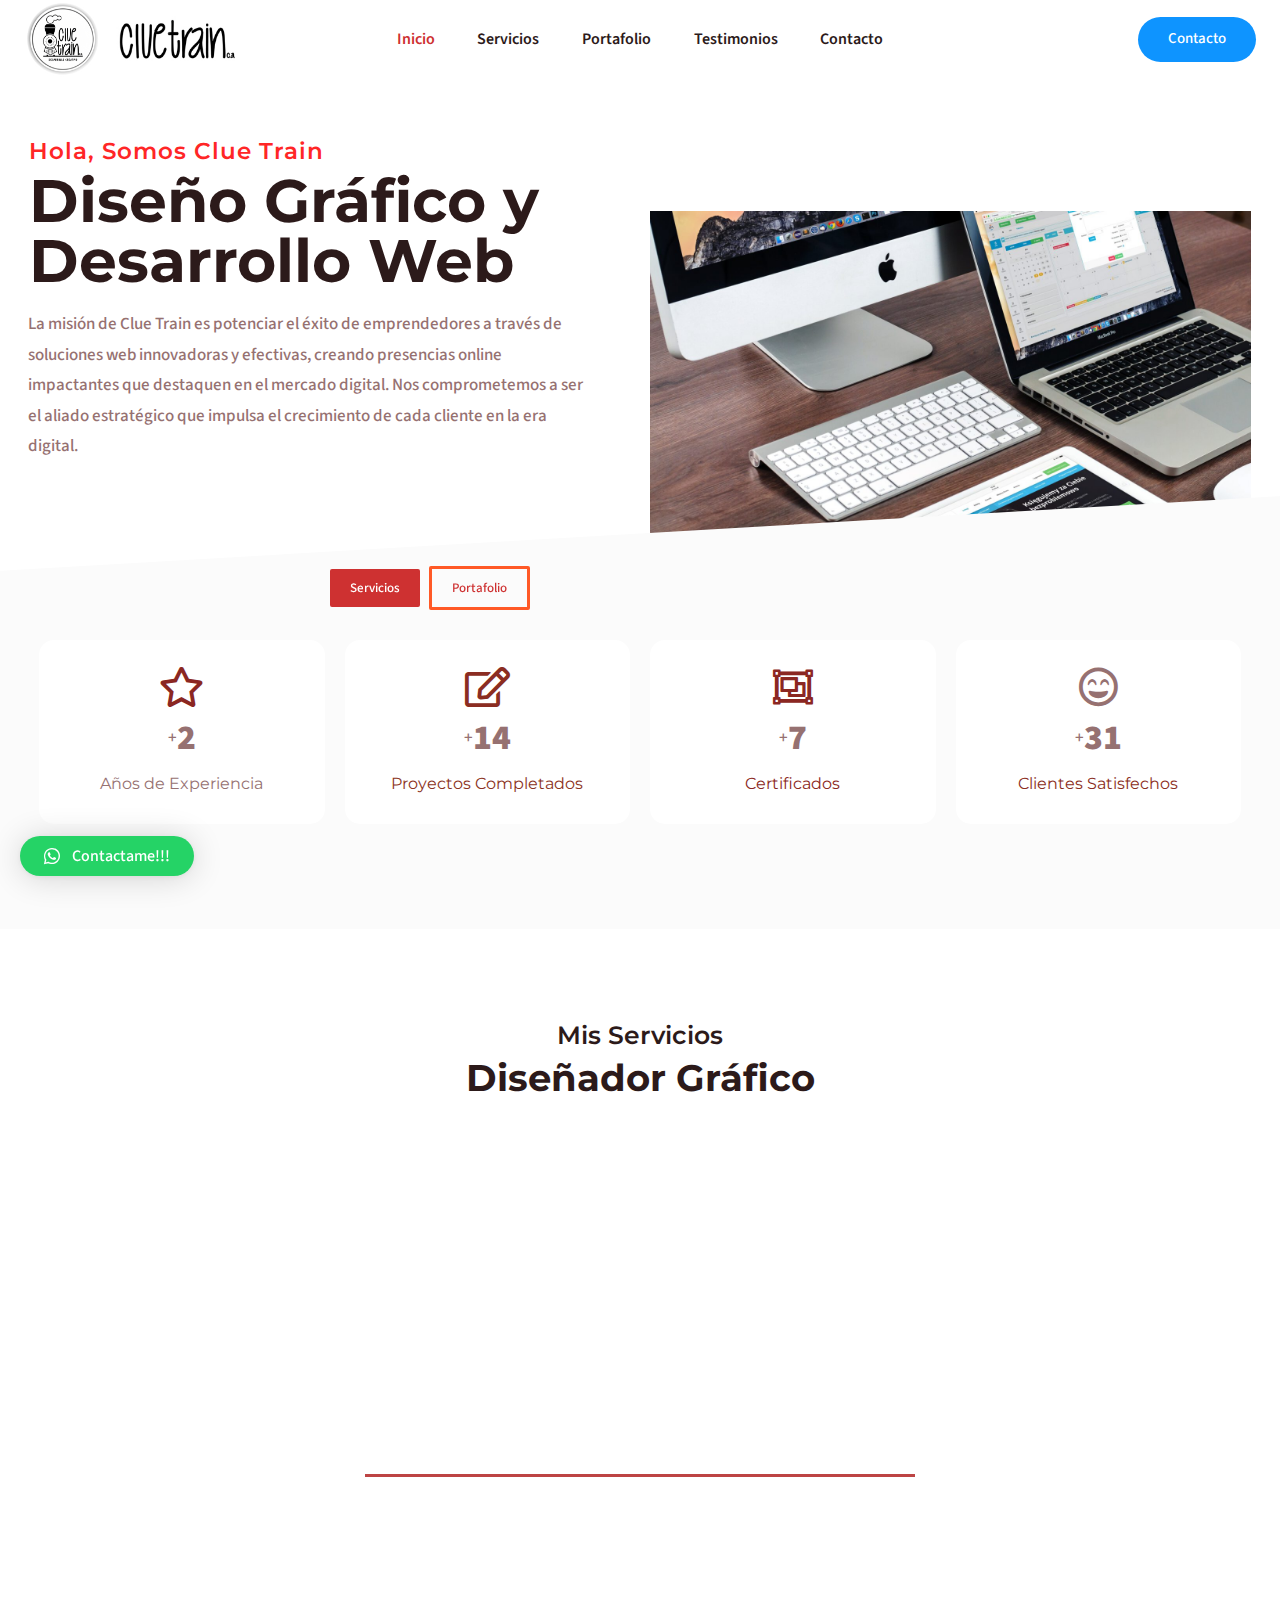
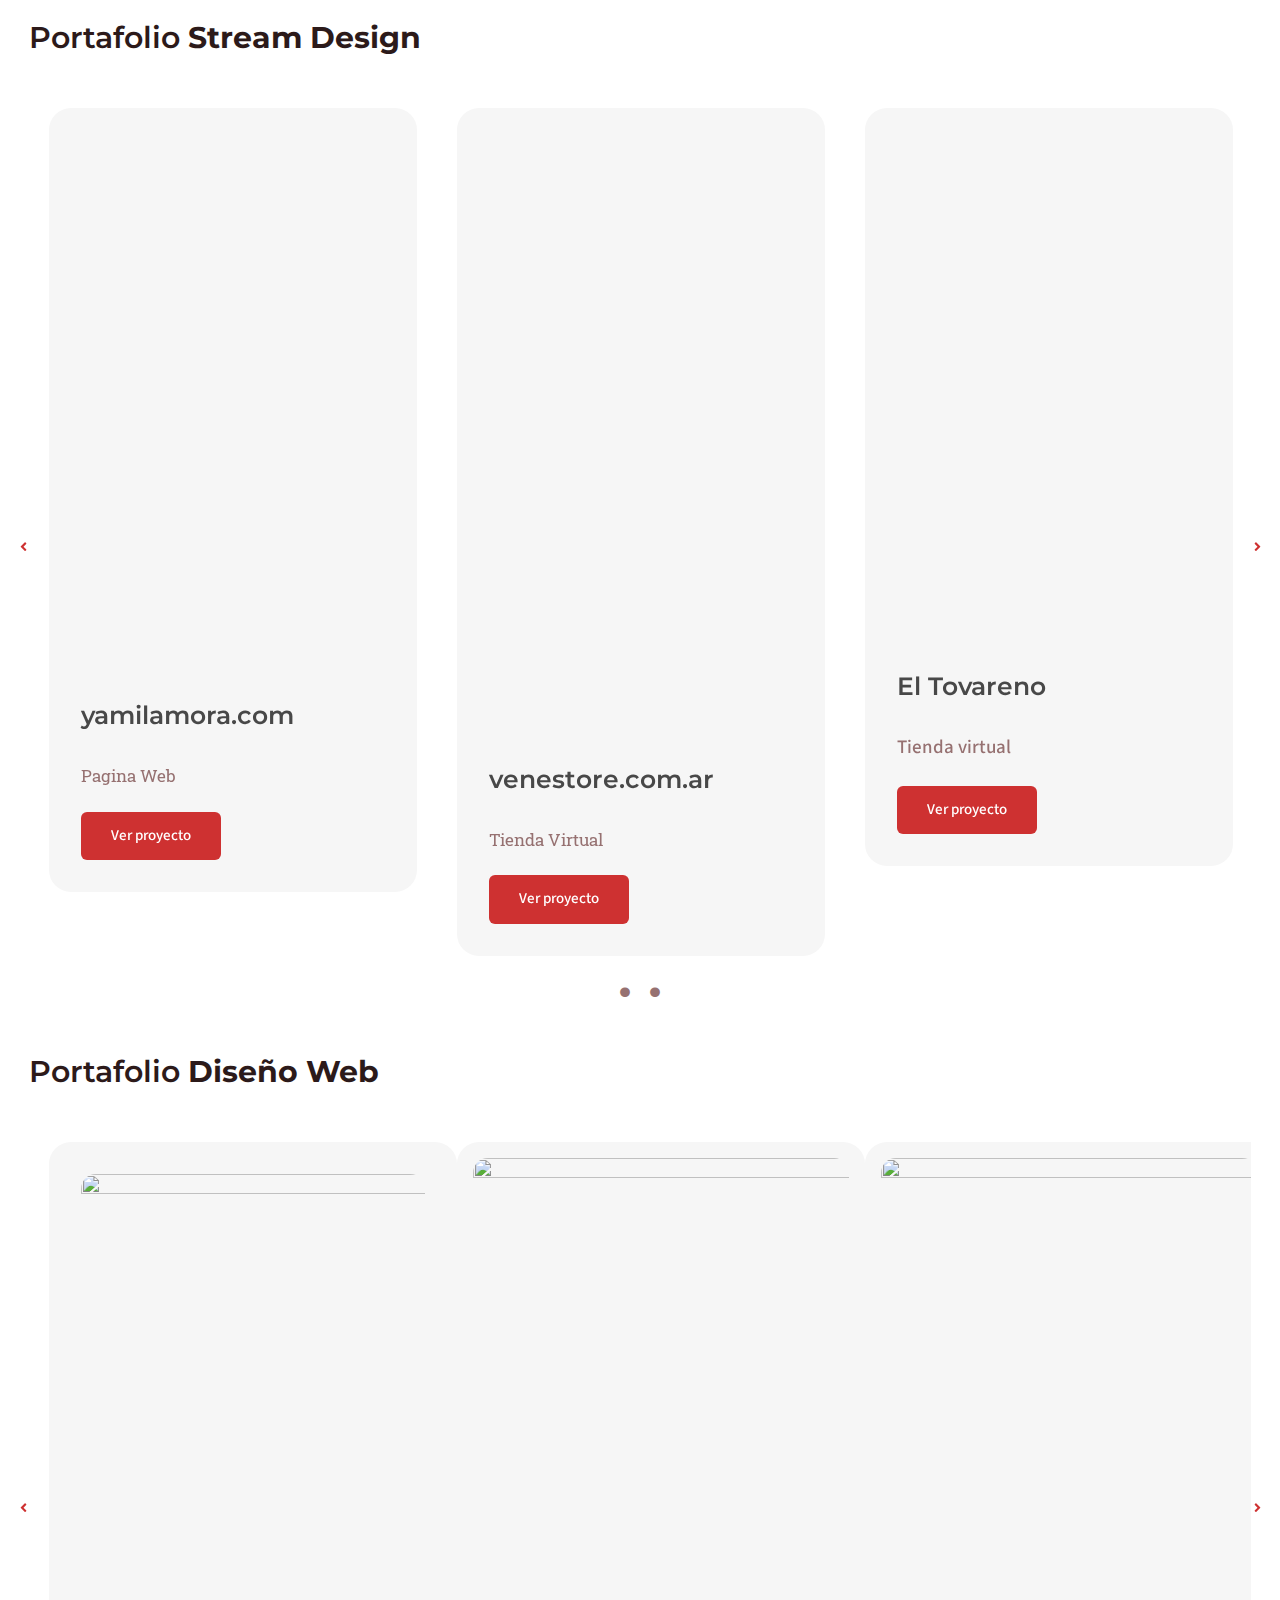
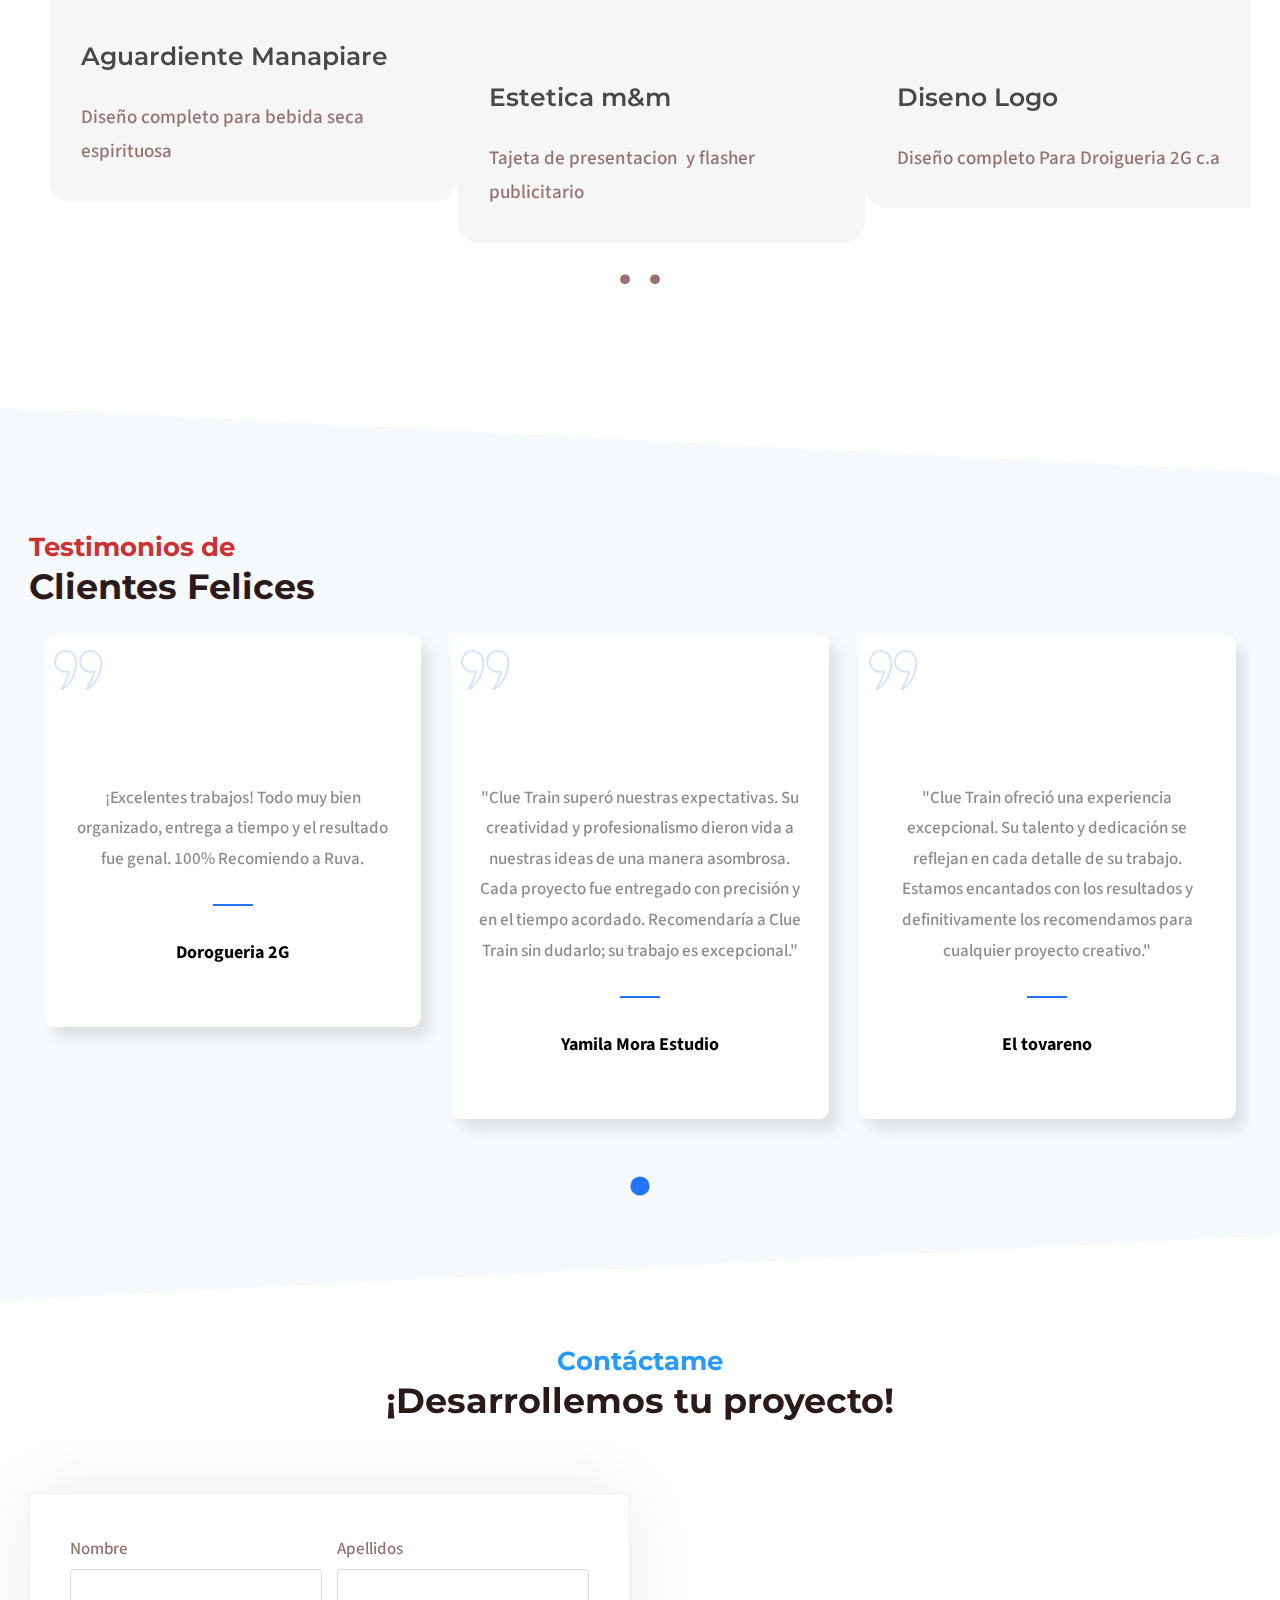
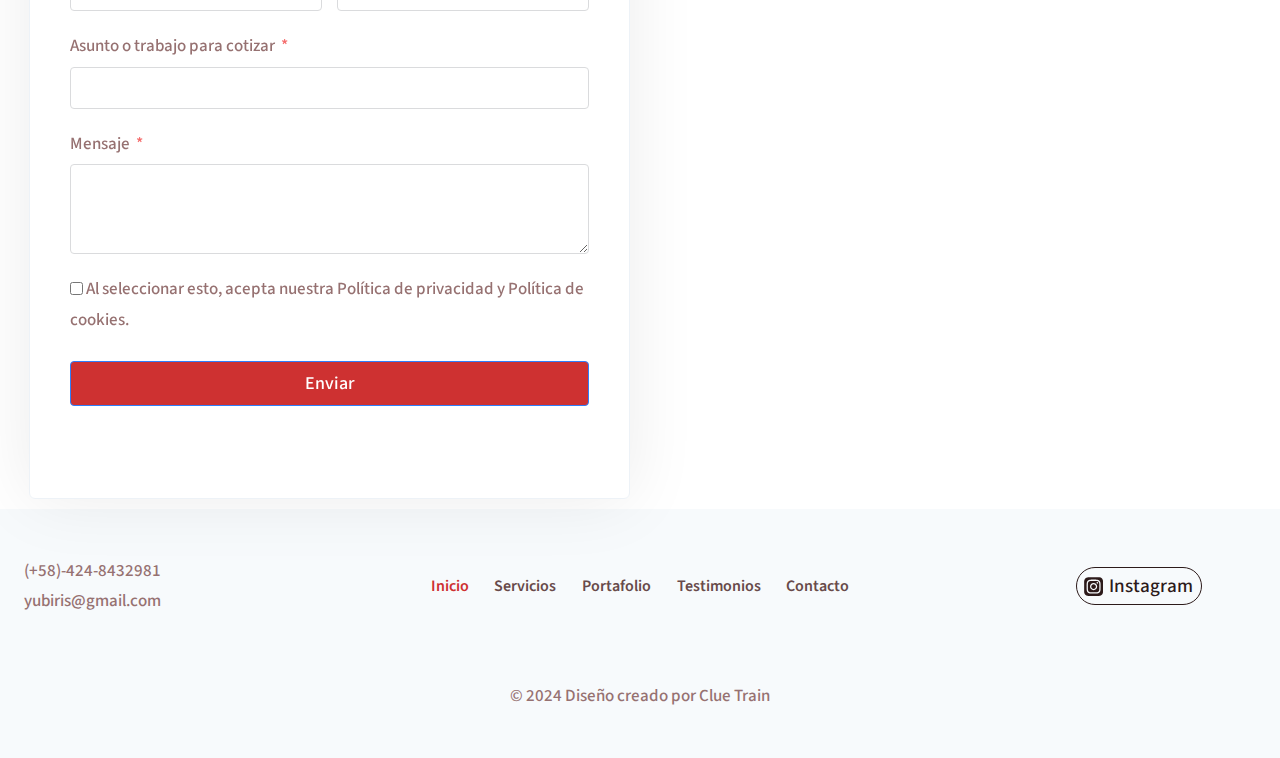
==== index.html @ b007b5aa "fixing file import errors" ====
<!DOCTYPE html>
<html lang="es" class="no-js" itemtype="https://schema.org/WebPage" itemscope>

<head>
	<meta charset="UTF-8">
	<meta name="viewport" content="width=device-width, initial-scale=1, minimum-scale=1">
	<title>Portafolio Web &#8211; Portafolio Ruva</title>
	<meta name="robots" content="max-image-preview:large">
	<link rel="alternate" type="application/rss+xml" title="Portafolio Web &raquo; Feed"
		href="https://cluetrainca.github.io/cluetrain-page/feed/">
	<link rel="alternate" type="application/rss+xml" title="Portafolio Web &raquo; Feed de los comentarios"
		href="https://cluetrainca.github.io/cluetrain-page/comments/feed/">
	<script>document.documentElement.classList.remove('no-js');</script>
	<script>
		window._wpemojiSettings = { "baseUrl": "https:\/\/s.w.org\/images\/core\/emoji\/14.0.0\/72x72\/", "ext": ".png", "svgUrl": "https:\/\/s.w.org\/images\/core\/emoji\/14.0.0\/svg\/", "svgExt": ".svg", "source": { "concatemoji": "https:\/\/cluetrainca.github.io\/cluetrain-page\/wp-includes\/js\/wp-emoji-release.min.js?ver=6.4.2" } };
		/*! This file is auto-generated */
		!function (i, n) { var o, s, e; function c(e) { try { var t = { supportTests: e, timestamp: (new Date).valueOf() }; sessionStorage.setItem(o, JSON.stringify(t)) } catch (e) { } } function p(e, t, n) { e.clearRect(0, 0, e.canvas.width, e.canvas.height), e.fillText(t, 0, 0); var t = new Uint32Array(e.getImageData(0, 0, e.canvas.width, e.canvas.height).data), r = (e.clearRect(0, 0, e.canvas.width, e.canvas.height), e.fillText(n, 0, 0), new Uint32Array(e.getImageData(0, 0, e.canvas.width, e.canvas.height).data)); return t.every(function (e, t) { return e === r[t] }) } function u(e, t, n) { switch (t) { case "flag": return n(e, "🏳️‍⚧️", "🏳️​⚧️") ? !1 : !n(e, "🇺🇳", "🇺​🇳") && !n(e, "🏴󠁧󠁢󠁥󠁮󠁧󠁿", "🏴​󠁧​󠁢​󠁥​󠁮​󠁧​󠁿"); case "emoji": return !n(e, "🫱🏻‍🫲🏿", "🫱🏻​🫲🏿") }return !1 } function f(e, t, n) { var r = "undefined" != typeof WorkerGlobalScope && self instanceof WorkerGlobalScope ? new OffscreenCanvas(300, 150) : i.createElement("canvas"), a = r.getContext("2d", { willReadFrequently: !0 }), o = (a.textBaseline = "top", a.font = "600 32px Arial", {}); return e.forEach(function (e) { o[e] = t(a, e, n) }), o } function t(e) { var t = i.createElement("script"); t.src = e, t.defer = !0, i.head.appendChild(t) } "undefined" != typeof Promise && (o = "wpEmojiSettingsSupports", s = ["flag", "emoji"], n.supports = { everything: !0, everythingExceptFlag: !0 }, e = new Promise(function (e) { i.addEventListener("DOMContentLoaded", e, { once: !0 }) }), new Promise(function (t) { var n = function () { try { var e = JSON.parse(sessionStorage.getItem(o)); if ("object" == typeof e && "number" == typeof e.timestamp && (new Date).valueOf() < e.timestamp + 604800 && "object" == typeof e.supportTests) return e.supportTests } catch (e) { } return null }(); if (!n) { if ("undefined" != typeof Worker && "undefined" != typeof OffscreenCanvas && "undefined" != typeof URL && URL.createObjectURL && "undefined" != typeof Blob) try { var e = "postMessage(" + f.toString() + "(" + [JSON.stringify(s), u.toString(), p.toString()].join(",") + "));", r = new Blob([e], { type: "text/javascript" }), a = new Worker(URL.createObjectURL(r), { name: "wpTestEmojiSupports" }); return void (a.onmessage = function (e) { c(n = e.data), a.terminate(), t(n) }) } catch (e) { } c(n = f(s, u, p)) } t(n) }).then(function (e) { for (var t in e) n.supports[t] = e[t], n.supports.everything = n.supports.everything && n.supports[t], "flag" !== t && (n.supports.everythingExceptFlag = n.supports.everythingExceptFlag && n.supports[t]); n.supports.everythingExceptFlag = n.supports.everythingExceptFlag && !n.supports.flag, n.DOMReady = !1, n.readyCallback = function () { n.DOMReady = !0 } }).then(function () { return e }).then(function () { var e; n.supports.everything || (n.readyCallback(), (e = n.source || {}).concatemoji ? t(e.concatemoji) : e.wpemoji && e.twemoji && (t(e.twemoji), t(e.wpemoji))) })) }((window, document), window._wpemojiSettings);
	</script>
	<link rel="stylesheet" id="pa-frontend-css"
		href="https://cluetrainca.github.io/cluetrain-page/wp-content/uploads/premium-addons-elementor/pa-frontend-4197d3127.min.css?ver=1706140604"
		media="all">
	<style id="wp-emoji-styles-inline-css">
		img.wp-smiley,
		img.emoji {
			display: inline !important;
			border: none !important;
			box-shadow: none !important;
			height: 1em !important;
			width: 1em !important;
			margin: 0 0.07em !important;
			vertical-align: -0.1em !important;
			background: none !important;
			padding: 0 !important;
		}
	</style>
	<link rel="stylesheet" id="wp-block-library-css"
		href="https://cluetrainca.github.io/cluetrain-page/wp-includes/css/dist/block-library/style.min.css?ver=6.4.2"
		media="all">
	<style id="classic-theme-styles-inline-css">
		/*! This file is auto-generated */
		.wp-block-button__link {
			color: #fff;
			background-color: #32373c;
			border-radius: 9999px;
			box-shadow: none;
			text-decoration: none;
			padding: calc(.667em + 2px) calc(1.333em + 2px);
			font-size: 1.125em
		}

		.wp-block-file__button {
			background: #32373c;
			color: #fff;
			text-decoration: none
		}
	</style>
	<style id="global-styles-inline-css">
		body {
			--wp--preset--color--black: #000000;
			--wp--preset--color--cyan-bluish-gray: #abb8c3;
			--wp--preset--color--white: #ffffff;
			--wp--preset--color--pale-pink: #f78da7;
			--wp--preset--color--vivid-red: #cf2e2e;
			--wp--preset--color--luminous-vivid-orange: #ff6900;
			--wp--preset--color--luminous-vivid-amber: #fcb900;
			--wp--preset--color--light-green-cyan: #7bdcb5;
			--wp--preset--color--vivid-green-cyan: #00d084;
			--wp--preset--color--pale-cyan-blue: #8ed1fc;
			--wp--preset--color--vivid-cyan-blue: #0693e3;
			--wp--preset--color--vivid-purple: #9b51e0;
			--wp--preset--color--theme-palette-1: #ce3131;
			--wp--preset--color--theme-palette-2: #bd4444;
			--wp--preset--color--theme-palette-3: #2c1a1a;
			--wp--preset--color--theme-palette-4: #482d2d;
			--wp--preset--color--theme-palette-5: #684a4a;
			--wp--preset--color--theme-palette-6: #967171;
			--wp--preset--color--theme-palette-7: #EDF2F7;
			--wp--preset--color--theme-palette-8: #F7FAFC;
			--wp--preset--color--theme-palette-9: #ffffff;
			--wp--preset--gradient--vivid-cyan-blue-to-vivid-purple: linear-gradient(135deg, rgba(6, 147, 227, 1) 0%, rgb(155, 81, 224) 100%);
			--wp--preset--gradient--light-green-cyan-to-vivid-green-cyan: linear-gradient(135deg, rgb(122, 220, 180) 0%, rgb(0, 208, 130) 100%);
			--wp--preset--gradient--luminous-vivid-amber-to-luminous-vivid-orange: linear-gradient(135deg, rgba(252, 185, 0, 1) 0%, rgba(255, 105, 0, 1) 100%);
			--wp--preset--gradient--luminous-vivid-orange-to-vivid-red: linear-gradient(135deg, rgba(255, 105, 0, 1) 0%, rgb(207, 46, 46) 100%);
			--wp--preset--gradient--very-light-gray-to-cyan-bluish-gray: linear-gradient(135deg, rgb(238, 238, 238) 0%, rgb(169, 184, 195) 100%);
			--wp--preset--gradient--cool-to-warm-spectrum: linear-gradient(135deg, rgb(74, 234, 220) 0%, rgb(151, 120, 209) 20%, rgb(207, 42, 186) 40%, rgb(238, 44, 130) 60%, rgb(251, 105, 98) 80%, rgb(254, 248, 76) 100%);
			--wp--preset--gradient--blush-light-purple: linear-gradient(135deg, rgb(255, 206, 236) 0%, rgb(152, 150, 240) 100%);
			--wp--preset--gradient--blush-bordeaux: linear-gradient(135deg, rgb(254, 205, 165) 0%, rgb(254, 45, 45) 50%, rgb(107, 0, 62) 100%);
			--wp--preset--gradient--luminous-dusk: linear-gradient(135deg, rgb(255, 203, 112) 0%, rgb(199, 81, 192) 50%, rgb(65, 88, 208) 100%);
			--wp--preset--gradient--pale-ocean: linear-gradient(135deg, rgb(255, 245, 203) 0%, rgb(182, 227, 212) 50%, rgb(51, 167, 181) 100%);
			--wp--preset--gradient--electric-grass: linear-gradient(135deg, rgb(202, 248, 128) 0%, rgb(113, 206, 126) 100%);
			--wp--preset--gradient--midnight: linear-gradient(135deg, rgb(2, 3, 129) 0%, rgb(40, 116, 252) 100%);
			--wp--preset--font-size--small: 14px;
			--wp--preset--font-size--medium: 24px;
			--wp--preset--font-size--large: 32px;
			--wp--preset--font-size--x-large: 42px;
			--wp--preset--font-size--larger: 40px;
			--wp--preset--spacing--20: 0.44rem;
			--wp--preset--spacing--30: 0.67rem;
			--wp--preset--spacing--40: 1rem;
			--wp--preset--spacing--50: 1.5rem;
			--wp--preset--spacing--60: 2.25rem;
			--wp--preset--spacing--70: 3.38rem;
			--wp--preset--spacing--80: 5.06rem;
			--wp--preset--shadow--natural: 6px 6px 9px rgba(0, 0, 0, 0.2);
			--wp--preset--shadow--deep: 12px 12px 50px rgba(0, 0, 0, 0.4);
			--wp--preset--shadow--sharp: 6px 6px 0px rgba(0, 0, 0, 0.2);
			--wp--preset--shadow--outlined: 6px 6px 0px -3px rgba(255, 255, 255, 1), 6px 6px rgba(0, 0, 0, 1);
			--wp--preset--shadow--crisp: 6px 6px 0px rgba(0, 0, 0, 1);
		}

		:where(.is-layout-flex) {
			gap: 0.5em;
		}

		:where(.is-layout-grid) {
			gap: 0.5em;
		}

		body .is-layout-flow>.alignleft {
			float: left;
			margin-inline-start: 0;
			margin-inline-end: 2em;
		}

		body .is-layout-flow>.alignright {
			float: right;
			margin-inline-start: 2em;
			margin-inline-end: 0;
		}

		body .is-layout-flow>.aligncenter {
			margin-left: auto !important;
			margin-right: auto !important;
		}

		body .is-layout-constrained>.alignleft {
			float: left;
			margin-inline-start: 0;
			margin-inline-end: 2em;
		}

		body .is-layout-constrained>.alignright {
			float: right;
			margin-inline-start: 2em;
			margin-inline-end: 0;
		}

		body .is-layout-constrained>.aligncenter {
			margin-left: auto !important;
			margin-right: auto !important;
		}

		body .is-layout-constrained> :where(:not(.alignleft):not(.alignright):not(.alignfull)) {
			max-width: var(--wp--style--global--content-size);
			margin-left: auto !important;
			margin-right: auto !important;
		}

		body .is-layout-constrained>.alignwide {
			max-width: var(--wp--style--global--wide-size);
		}

		body .is-layout-flex {
			display: flex;
		}

		body .is-layout-flex {
			flex-wrap: wrap;
			align-items: center;
		}

		body .is-layout-flex>* {
			margin: 0;
		}

		body .is-layout-grid {
			display: grid;
		}

		body .is-layout-grid>* {
			margin: 0;
		}

		:where(.wp-block-columns.is-layout-flex) {
			gap: 2em;
		}

		:where(.wp-block-columns.is-layout-grid) {
			gap: 2em;
		}

		:where(.wp-block-post-template.is-layout-flex) {
			gap: 1.25em;
		}

		:where(.wp-block-post-template.is-layout-grid) {
			gap: 1.25em;
		}

		.has-black-color {
			color: var(--wp--preset--color--black) !important;
		}

		.has-cyan-bluish-gray-color {
			color: var(--wp--preset--color--cyan-bluish-gray) !important;
		}

		.has-white-color {
			color: var(--wp--preset--color--white) !important;
		}

		.has-pale-pink-color {
			color: var(--wp--preset--color--pale-pink) !important;
		}

		.has-vivid-red-color {
			color: var(--wp--preset--color--vivid-red) !important;
		}

		.has-luminous-vivid-orange-color {
			color: var(--wp--preset--color--luminous-vivid-orange) !important;
		}

		.has-luminous-vivid-amber-color {
			color: var(--wp--preset--color--luminous-vivid-amber) !important;
		}

		.has-light-green-cyan-color {
			color: var(--wp--preset--color--light-green-cyan) !important;
		}

		.has-vivid-green-cyan-color {
			color: var(--wp--preset--color--vivid-green-cyan) !important;
		}

		.has-pale-cyan-blue-color {
			color: var(--wp--preset--color--pale-cyan-blue) !important;
		}

		.has-vivid-cyan-blue-color {
			color: var(--wp--preset--color--vivid-cyan-blue) !important;
		}

		.has-vivid-purple-color {
			color: var(--wp--preset--color--vivid-purple) !important;
		}

		.has-black-background-color {
			background-color: var(--wp--preset--color--black) !important;
		}

		.has-cyan-bluish-gray-background-color {
			background-color: var(--wp--preset--color--cyan-bluish-gray) !important;
		}

		.has-white-background-color {
			background-color: var(--wp--preset--color--white) !important;
		}

		.has-pale-pink-background-color {
			background-color: var(--wp--preset--color--pale-pink) !important;
		}

		.has-vivid-red-background-color {
			background-color: var(--wp--preset--color--vivid-red) !important;
		}

		.has-luminous-vivid-orange-background-color {
			background-color: var(--wp--preset--color--luminous-vivid-orange) !important;
		}

		.has-luminous-vivid-amber-background-color {
			background-color: var(--wp--preset--color--luminous-vivid-amber) !important;
		}

		.has-light-green-cyan-background-color {
			background-color: var(--wp--preset--color--light-green-cyan) !important;
		}

		.has-vivid-green-cyan-background-color {
			background-color: var(--wp--preset--color--vivid-green-cyan) !important;
		}

		.has-pale-cyan-blue-background-color {
			background-color: var(--wp--preset--color--pale-cyan-blue) !important;
		}

		.has-vivid-cyan-blue-background-color {
			background-color: var(--wp--preset--color--vivid-cyan-blue) !important;
		}

		.has-vivid-purple-background-color {
			background-color: var(--wp--preset--color--vivid-purple) !important;
		}

		.has-black-border-color {
			border-color: var(--wp--preset--color--black) !important;
		}

		.has-cyan-bluish-gray-border-color {
			border-color: var(--wp--preset--color--cyan-bluish-gray) !important;
		}

		.has-white-border-color {
			border-color: var(--wp--preset--color--white) !important;
		}

		.has-pale-pink-border-color {
			border-color: var(--wp--preset--color--pale-pink) !important;
		}

		.has-vivid-red-border-color {
			border-color: var(--wp--preset--color--vivid-red) !important;
		}

		.has-luminous-vivid-orange-border-color {
			border-color: var(--wp--preset--color--luminous-vivid-orange) !important;
		}

		.has-luminous-vivid-amber-border-color {
			border-color: var(--wp--preset--color--luminous-vivid-amber) !important;
		}

		.has-light-green-cyan-border-color {
			border-color: var(--wp--preset--color--light-green-cyan) !important;
		}

		.has-vivid-green-cyan-border-color {
			border-color: var(--wp--preset--color--vivid-green-cyan) !important;
		}

		.has-pale-cyan-blue-border-color {
			border-color: var(--wp--preset--color--pale-cyan-blue) !important;
		}

		.has-vivid-cyan-blue-border-color {
			border-color: var(--wp--preset--color--vivid-cyan-blue) !important;
		}

		.has-vivid-purple-border-color {
			border-color: var(--wp--preset--color--vivid-purple) !important;
		}

		.has-vivid-cyan-blue-to-vivid-purple-gradient-background {
			background: var(--wp--preset--gradient--vivid-cyan-blue-to-vivid-purple) !important;
		}

		.has-light-green-cyan-to-vivid-green-cyan-gradient-background {
			background: var(--wp--preset--gradient--light-green-cyan-to-vivid-green-cyan) !important;
		}

		.has-luminous-vivid-amber-to-luminous-vivid-orange-gradient-background {
			background: var(--wp--preset--gradient--luminous-vivid-amber-to-luminous-vivid-orange) !important;
		}

		.has-luminous-vivid-orange-to-vivid-red-gradient-background {
			background: var(--wp--preset--gradient--luminous-vivid-orange-to-vivid-red) !important;
		}

		.has-very-light-gray-to-cyan-bluish-gray-gradient-background {
			background: var(--wp--preset--gradient--very-light-gray-to-cyan-bluish-gray) !important;
		}

		.has-cool-to-warm-spectrum-gradient-background {
			background: var(--wp--preset--gradient--cool-to-warm-spectrum) !important;
		}

		.has-blush-light-purple-gradient-background {
			background: var(--wp--preset--gradient--blush-light-purple) !important;
		}

		.has-blush-bordeaux-gradient-background {
			background: var(--wp--preset--gradient--blush-bordeaux) !important;
		}

		.has-luminous-dusk-gradient-background {
			background: var(--wp--preset--gradient--luminous-dusk) !important;
		}

		.has-pale-ocean-gradient-background {
			background: var(--wp--preset--gradient--pale-ocean) !important;
		}

		.has-electric-grass-gradient-background {
			background: var(--wp--preset--gradient--electric-grass) !important;
		}

		.has-midnight-gradient-background {
			background: var(--wp--preset--gradient--midnight) !important;
		}

		.has-small-font-size {
			font-size: var(--wp--preset--font-size--small) !important;
		}

		.has-medium-font-size {
			font-size: var(--wp--preset--font-size--medium) !important;
		}

		.has-large-font-size {
			font-size: var(--wp--preset--font-size--large) !important;
		}

		.has-x-large-font-size {
			font-size: var(--wp--preset--font-size--x-large) !important;
		}

		.wp-block-navigation a:where(:not(.wp-element-button)) {
			color: inherit;
		}

		:where(.wp-block-post-template.is-layout-flex) {
			gap: 1.25em;
		}

		:where(.wp-block-post-template.is-layout-grid) {
			gap: 1.25em;
		}

		:where(.wp-block-columns.is-layout-flex) {
			gap: 2em;
		}

		:where(.wp-block-columns.is-layout-grid) {
			gap: 2em;
		}

		.wp-block-pullquote {
			font-size: 1.5em;
			line-height: 1.6;
		}
	</style>
	<link rel="stylesheet" id="kadence-global-css"
		href="https://cluetrainca.github.io/cluetrain-page/wp-content/themes/kadence/assets/css/global.min.css?ver=1.1.31"
		media="all">
	<style id="kadence-global-inline-css">
		/* Kadence Base CSS */
		:root {
			--global-palette1: #ce3131;
			--global-palette2: #bd4444;
			--global-palette3: #2c1a1a;
			--global-palette4: #482d2d;
			--global-palette5: #684a4a;
			--global-palette6: #967171;
			--global-palette7: #EDF2F7;
			--global-palette8: #F7FAFC;
			--global-palette9: #ffffff;
			--global-palette9rgb: 255, 255, 255;
			--global-palette-highlight: var(--global-palette1);
			--global-palette-highlight-alt: var(--global-palette2);
			--global-palette-highlight-alt2: var(--global-palette9);
			--global-palette-btn-bg: var(--global-palette1);
			--global-palette-btn-bg-hover: var(--global-palette2);
			--global-palette-btn: var(--global-palette9);
			--global-palette-btn-hover: var(--global-palette9);
			--global-body-font-family: 'Source Sans Pro', var(--global-fallback-font);
			--global-heading-font-family: Montserrat, var(--global-fallback-font);
			--global-primary-nav-font-family: inherit;
			--global-fallback-font: sans-serif;
			--global-display-fallback-font: sans-serif;
			--global-content-width: 1290px;
			--global-content-narrow-width: 842px;
			--global-content-edge-padding: 1.5rem;
			--global-calc-content-width: calc(1290px - var(--global-content-edge-padding) - var(--global-content-edge-padding));
		}

		.wp-site-blocks {
			--global-vw: calc(100vw - (0.5 * var(--scrollbar-offset)));
		}

		:root body.kadence-elementor-colors {
			--e-global-color-kadence1: var(--global-palette1);
			--e-global-color-kadence2: var(--global-palette2);
			--e-global-color-kadence3: var(--global-palette3);
			--e-global-color-kadence4: var(--global-palette4);
			--e-global-color-kadence5: var(--global-palette5);
			--e-global-color-kadence6: var(--global-palette6);
			--e-global-color-kadence7: var(--global-palette7);
			--e-global-color-kadence8: var(--global-palette8);
			--e-global-color-kadence9: var(--global-palette9);
		}

		:root .has-theme-palette-1-background-color {
			background-color: var(--global-palette1);
		}

		:root .has-theme-palette-1-color {
			color: var(--global-palette1);
		}

		:root .has-theme-palette-2-background-color {
			background-color: var(--global-palette2);
		}

		:root .has-theme-palette-2-color {
			color: var(--global-palette2);
		}

		:root .has-theme-palette-3-background-color {
			background-color: var(--global-palette3);
		}

		:root .has-theme-palette-3-color {
			color: var(--global-palette3);
		}

		:root .has-theme-palette-4-background-color {
			background-color: var(--global-palette4);
		}

		:root .has-theme-palette-4-color {
			color: var(--global-palette4);
		}

		:root .has-theme-palette-5-background-color {
			background-color: var(--global-palette5);
		}

		:root .has-theme-palette-5-color {
			color: var(--global-palette5);
		}

		:root .has-theme-palette-6-background-color {
			background-color: var(--global-palette6);
		}

		:root .has-theme-palette-6-color {
			color: var(--global-palette6);
		}

		:root .has-theme-palette-7-background-color {
			background-color: var(--global-palette7);
		}

		:root .has-theme-palette-7-color {
			color: var(--global-palette7);
		}

		:root .has-theme-palette-8-background-color {
			background-color: var(--global-palette8);
		}

		:root .has-theme-palette-8-color {
			color: var(--global-palette8);
		}

		:root .has-theme-palette-9-background-color {
			background-color: var(--global-palette9);
		}

		:root .has-theme-palette-9-color {
			color: var(--global-palette9);
		}

		:root .has-theme-palette1-background-color {
			background-color: var(--global-palette1);
		}

		:root .has-theme-palette1-color {
			color: var(--global-palette1);
		}

		:root .has-theme-palette2-background-color {
			background-color: var(--global-palette2);
		}

		:root .has-theme-palette2-color {
			color: var(--global-palette2);
		}

		:root .has-theme-palette3-background-color {
			background-color: var(--global-palette3);
		}

		:root .has-theme-palette3-color {
			color: var(--global-palette3);
		}

		:root .has-theme-palette4-background-color {
			background-color: var(--global-palette4);
		}

		:root .has-theme-palette4-color {
			color: var(--global-palette4);
		}

		:root .has-theme-palette5-background-color {
			background-color: var(--global-palette5);
		}

		:root .has-theme-palette5-color {
			color: var(--global-palette5);
		}

		:root .has-theme-palette6-background-color {
			background-color: var(--global-palette6);
		}

		:root .has-theme-palette6-color {
			color: var(--global-palette6);
		}

		:root .has-theme-palette7-background-color {
			background-color: var(--global-palette7);
		}

		:root .has-theme-palette7-color {
			color: var(--global-palette7);
		}

		:root .has-theme-palette8-background-color {
			background-color: var(--global-palette8);
		}

		:root .has-theme-palette8-color {
			color: var(--global-palette8);
		}

		:root .has-theme-palette9-background-color {
			background-color: var(--global-palette9);
		}

		:root .has-theme-palette9-color {
			color: var(--global-palette9);
		}

		body {
			background: var(--global-palette8);
		}

		body,
		input,
		select,
		optgroup,
		textarea {
			font-style: normal;
			font-weight: 500;
			font-size: 17px;
			line-height: 1.8;
			font-family: var(--global-body-font-family);
			color: var(--global-palette6);
		}

		.content-bg,
		body.content-style-unboxed .site {
			background: var(--global-palette9);
		}

		h1,
		h2,
		h3,
		h4,
		h5,
		h6 {
			font-family: var(--global-heading-font-family);
		}

		h1 {
			font-style: normal;
			font-weight: 700;
			font-size: 60px;
			line-height: 1.2em;
			letter-spacing: 0px;
			color: var(--global-palette3);
		}

		h2 {
			font-style: normal;
			font-weight: 600;
			font-size: 30px;
			line-height: 1.4em;
			letter-spacing: 0px;
			text-transform: none;
			color: var(--global-palette3);
		}

		h3 {
			font-style: normal;
			font-weight: 600;
			font-size: 24px;
			line-height: 1.4;
			letter-spacing: 0px;
			color: var(--global-palette3);
		}

		h4 {
			font-style: normal;
			font-weight: 600;
			font-size: 22px;
			line-height: 1.4;
			letter-spacing: 0px;
			color: var(--global-palette3);
		}

		h5 {
			font-style: normal;
			font-weight: 600;
			font-size: 20px;
			line-height: 1.3em;
			letter-spacing: 0px;
			color: var(--global-palette3);
		}

		h6 {
			font-style: normal;
			font-weight: normal;
			font-size: 15px;
			line-height: 1.4;
			letter-spacing: 1px;
			text-transform: uppercase;
			color: var(--global-palette6);
		}

		.entry-hero h1 {
			font-style: normal;
			color: var(--global-palette9);
		}

		.entry-hero .kadence-breadcrumbs {
			max-width: 1290px;
		}

		.site-container,
		.site-header-row-layout-contained,
		.site-footer-row-layout-contained,
		.entry-hero-layout-contained,
		.comments-area,
		.alignfull>.wp-block-cover__inner-container,
		.alignwide>.wp-block-cover__inner-container {
			max-width: var(--global-content-width);
		}

		.content-width-narrow .content-container.site-container,
		.content-width-narrow .hero-container.site-container {
			max-width: var(--global-content-narrow-width);
		}

		@media all and (min-width: 1520px) {
			.wp-site-blocks .content-container .alignwide {
				margin-left: -115px;
				margin-right: -115px;
				width: unset;
				max-width: unset;
			}
		}

		@media all and (min-width: 1102px) {
			.content-width-narrow .wp-site-blocks .content-container .alignwide {
				margin-left: -130px;
				margin-right: -130px;
				width: unset;
				max-width: unset;
			}
		}

		.content-style-boxed .wp-site-blocks .entry-content .alignwide {
			margin-left: -2rem;
			margin-right: -2rem;
		}

		@media all and (max-width: 1024px) {
			.content-style-boxed .wp-site-blocks .entry-content .alignwide {
				margin-left: -2rem;
				margin-right: -2rem;
			}
		}

		@media all and (max-width: 767px) {
			.content-style-boxed .wp-site-blocks .entry-content .alignwide {
				margin-left: -1.5rem;
				margin-right: -1.5rem;
			}
		}

		.content-area {
			margin-top: 2rem;
			margin-bottom: 2rem;
		}

		@media all and (max-width: 1024px) {
			.content-area {
				margin-top: 3rem;
				margin-bottom: 3rem;
			}
		}

		@media all and (max-width: 767px) {
			.content-area {
				margin-top: 2rem;
				margin-bottom: 2rem;
			}
		}

		.entry-content-wrap {
			padding: 2rem;
		}

		@media all and (max-width: 1024px) {
			.entry-content-wrap {
				padding: 2rem;
			}
		}

		@media all and (max-width: 767px) {
			.entry-content-wrap {
				padding: 1.5rem;
			}
		}

		.entry.single-entry {
			box-shadow: 0px 15px 15px -10px rgba(0, 0, 0, 0.05);
		}

		.entry.loop-entry {
			box-shadow: 0px 15px 15px -10px rgba(0, 0, 0, 0.05);
		}

		.loop-entry .entry-content-wrap {
			padding: 2rem;
		}

		@media all and (max-width: 1024px) {
			.loop-entry .entry-content-wrap {
				padding: 2rem;
			}
		}

		@media all and (max-width: 767px) {
			.loop-entry .entry-content-wrap {
				padding: 1.5rem;
			}
		}

		.primary-sidebar.widget-area .widget {
			margin-bottom: 1.5em;
			font-style: normal;
			color: var(--global-palette3);
		}

		.primary-sidebar.widget-area .widget-title {
			font-weight: 700;
			font-size: 20px;
			line-height: 1.5;
			color: var(--global-palette3);
		}

		button,
		.button,
		.wp-block-button__link,
		input[type="button"],
		input[type="reset"],
		input[type="submit"],
		.fl-button,
		.elementor-button-wrapper .elementor-button {
			font-style: normal;
			font-weight: 500;
			font-size: 15px;
			line-height: 1.39;
			letter-spacing: 0em;
			border-radius: 6px;
			padding: 14px 30px 14px 30px;
			box-shadow: 0px 0px 0px -7px rgba(0, 0, 0, 0);
		}

		.wp-block-button.is-style-outline .wp-block-button__link {
			padding: 14px 30px 14px 30px;
		}

		button:hover,
		button:focus,
		button:active,
		.button:hover,
		.button:focus,
		.button:active,
		.wp-block-button__link:hover,
		.wp-block-button__link:focus,
		.wp-block-button__link:active,
		input[type="button"]:hover,
		input[type="button"]:focus,
		input[type="button"]:active,
		input[type="reset"]:hover,
		input[type="reset"]:focus,
		input[type="reset"]:active,
		input[type="submit"]:hover,
		input[type="submit"]:focus,
		input[type="submit"]:active,
		.elementor-button-wrapper .elementor-button:hover,
		.elementor-button-wrapper .elementor-button:focus,
		.elementor-button-wrapper .elementor-button:active {
			box-shadow: 0px 15px 25px -7px rgba(0, 0, 0, 0.1);
		}

		@media all and (min-width: 1025px) {
			.transparent-header .entry-hero .entry-hero-container-inner {
				padding-top: 79px;
			}
		}

		@media all and (max-width: 1024px) {
			.mobile-transparent-header .entry-hero .entry-hero-container-inner {
				padding-top: 79px;
			}
		}

		@media all and (max-width: 767px) {
			.mobile-transparent-header .entry-hero .entry-hero-container-inner {
				padding-top: 79px;
			}
		}

		#colophon {
			background: var(--global-palette8);
		}

		.site-middle-footer-wrap .site-footer-row-container-inner {
			background: var(--global-palette8);
		}

		.site-middle-footer-inner-wrap {
			padding-top: 30px;
			padding-bottom: 0px;
			grid-column-gap: 30px;
			grid-row-gap: 30px;
		}

		.site-middle-footer-inner-wrap .widget {
			margin-bottom: 30px;
		}

		.site-middle-footer-inner-wrap .site-footer-section:not(:last-child):after {
			right: calc(-30px / 2);
		}

		.site-top-footer-wrap .site-footer-row-container-inner {
			background: var(--global-palette8);
		}

		.site-top-footer-inner-wrap {
			padding-top: 30px;
			padding-bottom: 30px;
			grid-column-gap: 30px;
			grid-row-gap: 30px;
		}

		.site-top-footer-inner-wrap .widget {
			margin-bottom: 30px;
		}

		.site-top-footer-inner-wrap .site-footer-section:not(:last-child):after {
			right: calc(-30px / 2);
		}

		.site-bottom-footer-wrap .site-footer-row-container-inner {
			background: var(--global-palette8);
		}

		.site-bottom-footer-inner-wrap {
			padding-top: 30px;
			padding-bottom: 30px;
			grid-column-gap: 30px;
		}

		.site-bottom-footer-inner-wrap .widget {
			margin-bottom: 30px;
		}

		.site-bottom-footer-inner-wrap .site-footer-section:not(:last-child):after {
			right: calc(-30px / 2);
		}

		.footer-social-wrap {
			margin: 0px 0px 0px 0px;
		}

		.footer-social-wrap .footer-social-inner-wrap {
			font-size: 1.13em;
			gap: 1.01em;
		}

		.site-footer .site-footer-wrap .site-footer-section .footer-social-wrap .footer-social-inner-wrap .social-button {
			color: var(--global-palette3);
			background: var(--global-palette8);
			border: 1px solid currentColor;
			border-radius: 50px;
		}

		.site-footer .site-footer-wrap .site-footer-section .footer-social-wrap .footer-social-inner-wrap .social-button:hover {
			color: var(--global-palette1);
			background: var(--global-palette2);
		}

		#colophon .footer-html {
			font-style: normal;
		}

		#colophon .site-footer-row-container .site-footer-row .footer-html a {
			color: var(--global-palette1);
		}

		#colophon .site-footer-row-container .site-footer-row .footer-html a:hover {
			color: var(--global-palette2);
		}

		#kt-scroll-up-reader,
		#kt-scroll-up {
			border-radius: 0px 0px 0px 0px;
			bottom: 30px;
			font-size: 1.2em;
			padding: 0.4em 0.4em 0.4em 0.4em;
		}

		#kt-scroll-up-reader.scroll-up-side-right,
		#kt-scroll-up.scroll-up-side-right {
			right: 30px;
		}

		#kt-scroll-up-reader.scroll-up-side-left,
		#kt-scroll-up.scroll-up-side-left {
			left: 30px;
		}

		#colophon .footer-navigation .footer-menu-container>ul>li>a {
			padding-left: calc(1.6em / 2);
			padding-right: calc(1.6em / 2);
			color: var(--global-palette5);
		}

		#colophon .footer-navigation .footer-menu-container>ul li a {
			font-style: normal;
			font-weight: 600;
			font-size: 16px;
		}

		#colophon .footer-navigation .footer-menu-container>ul li a:hover {
			color: var(--global-palette-highlight);
		}

		#colophon .footer-navigation .footer-menu-container>ul li.current-menu-item>a {
			color: var(--global-palette1);
		}

		.wp-site-blocks .page-title h1 {
			font-style: normal;
		}

		.entry-hero.page-hero-section .entry-header {
			min-height: 200px;
		}

		.post-archive-hero-section .entry-hero-container-inner {
			border-top: 0px none transparent;
			border-bottom: 0px none transparent;
		}

		.post-archive-hero-section .hero-section-overlay {
			background: var(--global-palette9);
		}

		.wp-site-blocks .post-archive-title h1 {
			color: var(--global-palette3);
		}

		.post-archive-title .kadence-breadcrumbs {
			color: var(--global-palette4);
		}

		body.archive,
		body.blog {
			background: var(--global-palette9);
		}

		body.archive .content-bg,
		body.content-style-unboxed.archive .site,
		body.blog .content-bg,
		body.content-style-unboxed.blog .site {
			background: var(--global-palette9);
		}

		.loop-entry.type-post h2.entry-title {
			font-style: normal;
			color: var(--global-palette3);
		}

		.search-archive-hero-section .entry-hero-container-inner {
			background: var(--global-palette9);
		}

		.search-archive-title h1 {
			color: var(--global-palette3);
		}

		body.search-results {
			background: var(--global-palette8);
		}

		/* Kadence Header CSS */
		@media all and (max-width: 1024px) {
			.mobile-transparent-header #masthead {
				position: absolute;
				left: 0px;
				right: 0px;
				z-index: 100;
			}

			.kadence-scrollbar-fixer.mobile-transparent-header #masthead {
				right: var(--scrollbar-offset, 0);
			}

			.mobile-transparent-header #masthead,
			.mobile-transparent-header .site-top-header-wrap .site-header-row-container-inner,
			.mobile-transparent-header .site-main-header-wrap .site-header-row-container-inner,
			.mobile-transparent-header .site-bottom-header-wrap .site-header-row-container-inner {
				background: transparent;
			}

			.site-header-row-tablet-layout-fullwidth,
			.site-header-row-tablet-layout-standard {
				padding: 0px;
			}
		}

		@media all and (min-width: 1025px) {
			.transparent-header #masthead {
				position: absolute;
				left: 0px;
				right: 0px;
				z-index: 100;
			}

			.transparent-header.kadence-scrollbar-fixer #masthead {
				right: var(--scrollbar-offset, 0);
			}

			.transparent-header #masthead,
			.transparent-header .site-top-header-wrap .site-header-row-container-inner,
			.transparent-header .site-main-header-wrap .site-header-row-container-inner,
			.transparent-header .site-bottom-header-wrap .site-header-row-container-inner {
				background: transparent;
			}
		}

		.site-branding a.brand img {
			max-width: 77px;
		}

		.site-branding a.brand img.svg-logo-image {
			width: 77px;
		}

		.site-branding {
			padding: 0px 0px 0px 0px;
		}

		#masthead,
		#masthead .kadence-sticky-header.item-is-fixed:not(.item-at-start):not(.site-header-row-container),
		#masthead .kadence-sticky-header.item-is-fixed:not(.item-at-start)>.site-header-row-container-inner {
			background: #ffffff;
		}

		.site-main-header-inner-wrap {
			min-height: 79px;
		}

		.site-top-header-inner-wrap {
			min-height: 0px;
		}

		.site-bottom-header-inner-wrap {
			min-height: 0px;
		}

		.transparent-header #main-header .site-title,
		.transparent-header #main-header .site-branding .site-description,
		.mobile-transparent-header #mobile-header .site-branding .site-title,
		.mobile-transparent-header #mobile-header .site-branding .site-description {
			color: var(--global-palette3);
		}

		.transparent-header .header-navigation .header-menu-container>ul>li.menu-item>a {
			color: var(--global-palette3);
		}

		.mobile-transparent-header .mobile-toggle-open-container .menu-toggle-open,
		.transparent-header .search-toggle-open-container .search-toggle-open {
			color: var(--global-palette3);
		}

		.transparent-header .header-navigation .header-menu-container>ul>li.menu-item>a:hover {
			color: var(--global-palette1);
		}

		.mobile-transparent-header .mobile-toggle-open-container .menu-toggle-open:hover,
		.transparent-header .mobile-toggle-open-container .menu-toggle-open:focus,
		.transparent-header .search-toggle-open-container .search-toggle-open:hover,
		.transparent-header .search-toggle-open-container .search-toggle-open:focus {
			color: var(--global-palette1);
		}

		.transparent-header .header-navigation .header-menu-container>ul>li.menu-item.current-menu-item>a,
		.transparent-header .header-menu-container>ul>li.menu-item.current_page_item>a {
			color: var(--global-palette1);
		}

		.header-navigation[class*="header-navigation-style-underline"] .header-menu-container.primary-menu-container>ul>li>a:after {
			width: calc(100% - 2.66em);
		}

		.main-navigation .primary-menu-container>ul>li.menu-item>a {
			padding-left: calc(2.66em / 2);
			padding-right: calc(2.66em / 2);
			padding-top: 0.2em;
			padding-bottom: 0.2em;
			color: var(--global-palette5);
		}

		.main-navigation .primary-menu-container>ul>li.menu-item>.dropdown-nav-special-toggle {
			right: calc(2.66em / 2);
		}

		.main-navigation .primary-menu-container>ul li.menu-item>a {
			font-style: normal;
			font-weight: 600;
			font-size: 16px;
		}

		.main-navigation .primary-menu-container>ul>li.menu-item>a:hover {
			color: var(--global-palette-highlight);
		}

		.main-navigation .primary-menu-container>ul>li.menu-item.current-menu-item>a {
			color: var(--global-palette1);
		}

		.header-navigation[class*="header-navigation-style-underline"] .header-menu-container.secondary-menu-container>ul>li>a:after {
			width: calc(100% - 1.2em);
		}

		.secondary-navigation .secondary-menu-container>ul>li.menu-item>a {
			padding-left: calc(1.2em / 2);
			padding-right: calc(1.2em / 2);
			padding-top: 0.6em;
			padding-bottom: 0.6em;
			color: var(--global-palette5);
		}

		.secondary-navigation .primary-menu-container>ul>li.menu-item>.dropdown-nav-special-toggle {
			right: calc(1.2em / 2);
		}

		.secondary-navigation .secondary-menu-container>ul>li.menu-item>a:hover {
			color: var(--global-palette-highlight);
		}

		.secondary-navigation .secondary-menu-container>ul>li.menu-item.current-menu-item>a {
			color: var(--global-palette3);
		}

		.header-navigation .header-menu-container ul ul.sub-menu,
		.header-navigation .header-menu-container ul ul.submenu {
			background: var(--global-palette9);
			box-shadow: 0px 2px 13px 0px rgba(0, 0, 0, 0.1);
		}

		.header-navigation .header-menu-container ul ul li.menu-item,
		.header-menu-container ul.menu>li.kadence-menu-mega-enabled>ul>li.menu-item>a {
			border-bottom: 1px solid rgba(255, 255, 255, 0.1);
		}

		.header-navigation .header-menu-container ul ul li.menu-item>a {
			width: 200px;
			padding-top: 1.39em;
			padding-bottom: 1.39em;
			color: var(--global-palette3);
			font-style: normal;
			font-size: 15px;
			line-height: 1.2;
		}

		.header-navigation .header-menu-container ul ul li.menu-item>a:hover {
			color: var(--global-palette1);
			background: var(--global-palette9);
		}

		.header-navigation .header-menu-container ul ul li.menu-item.current-menu-item>a {
			color: var(--global-palette1);
			background: var(--global-palette9);
		}

		.mobile-toggle-open-container .menu-toggle-open {
			background: var(--global-palette9);
			color: var(--global-palette1);
			padding: 0.5em 0.5em 0.5em 0.5em;
			font-size: 14px;
		}

		.mobile-toggle-open-container .menu-toggle-open.menu-toggle-style-bordered {
			border: 1px solid currentColor;
		}

		.mobile-toggle-open-container .menu-toggle-open .menu-toggle-icon {
			font-size: 20px;
		}

		.mobile-toggle-open-container .menu-toggle-open:hover,
		.mobile-toggle-open-container .menu-toggle-open:focus {
			color: var(--global-palette1);
			background: var(--global-palette9);
		}

		.mobile-navigation ul li {
			font-size: 14px;
		}

		.mobile-navigation ul li a {
			padding-top: 1em;
			padding-bottom: 1em;
		}

		.mobile-navigation ul li>a,
		.mobile-navigation ul li.menu-item-has-children>.drawer-nav-drop-wrap {
			color: var(--global-palette8);
		}

		.mobile-navigation ul li.current-menu-item>a,
		.mobile-navigation ul li.current-menu-item.menu-item-has-children>.drawer-nav-drop-wrap {
			color: var(--global-palette-highlight);
		}

		.mobile-navigation ul li.menu-item-has-children .drawer-nav-drop-wrap,
		.mobile-navigation ul li:not(.menu-item-has-children) a {
			border-bottom: 1px solid rgba(255, 255, 255, 0.1);
		}

		.mobile-navigation:not(.drawer-navigation-parent-toggle-true) ul li.menu-item-has-children .drawer-nav-drop-wrap button {
			border-left: 1px solid rgba(255, 255, 255, 0.1);
		}

		#mobile-drawer .drawer-inner,
		#mobile-drawer.popup-drawer-layout-fullwidth.popup-drawer-animation-slice .pop-portion-bg,
		#mobile-drawer.popup-drawer-layout-fullwidth.popup-drawer-animation-slice.pop-animated.show-drawer .drawer-inner {
			background: var(--global-palette3);
		}

		#mobile-drawer .drawer-header .drawer-toggle {
			padding: 0.6em 0.15em 0.6em 0.15em;
			font-size: 24px;
		}

		#mobile-drawer .drawer-header .drawer-toggle,
		#mobile-drawer .drawer-header .drawer-toggle:focus {
			color: var(--global-palette9);
		}

		#mobile-drawer .drawer-header .drawer-toggle:hover,
		#mobile-drawer .drawer-header .drawer-toggle:focus:hover {
			color: var(--global-palette9);
		}

		#main-header .header-button {
			font-style: normal;
			border-radius: 120px 120px 120px 120px;
			color: #ffffff;
			background: #0e94ff;
			border: 2px none currentColor;
			box-shadow: 0px 0px 0px -7px rgba(0, 0, 0, 0);
		}

		#main-header .header-button.button-size-custom {
			padding: 12px 30px 12px 30px;
		}

		#main-header .header-button:hover {
			color: #ffffff;
			background: #0e94ff;
			box-shadow: 0px 15px 25px -7px rgba(0, 0, 0, 0.1);
		}

		.header-html {
			font-style: normal;
			font-weight: normal;
			font-size: 27px;
			font-family: Boogaloo, var(--global-display-fallback-font);
			margin: 0px 0px 0px 0px;
		}

		.header-html a {
			color: #000000;
		}

		.header-social-wrap .header-social-inner-wrap {
			font-size: 1em;
			gap: 0.3em;
		}

		.header-social-wrap .header-social-inner-wrap .social-button {
			border: 2px none transparent;
			border-radius: 3px;
		}

		.header-mobile-social-wrap .header-mobile-social-inner-wrap {
			font-size: 1em;
			gap: 0.3em;
		}

		.header-mobile-social-wrap .header-mobile-social-inner-wrap .social-button {
			border: 2px none transparent;
			border-radius: 3px;
		}

		.search-toggle-open-container .search-toggle-open {
			color: var(--global-palette5);
		}

		.search-toggle-open-container .search-toggle-open.search-toggle-style-bordered {
			border: 1px solid currentColor;
		}

		.search-toggle-open-container .search-toggle-open .search-toggle-icon {
			font-size: 1em;
		}

		.search-toggle-open-container .search-toggle-open:hover,
		.search-toggle-open-container .search-toggle-open:focus {
			color: var(--global-palette-highlight);
		}

		#search-drawer .drawer-inner {
			background: rgba(9, 12, 16, 0.97);
		}

		.mobile-header-button-wrap .mobile-header-button-inner-wrap .mobile-header-button {
			border: 2px none transparent;
			box-shadow: 0px 0px 0px -7px rgba(0, 0, 0, 0);
		}

		.mobile-header-button-wrap .mobile-header-button-inner-wrap .mobile-header-button:hover {
			box-shadow: 0px 15px 25px -7px rgba(0, 0, 0, 0.1);
		}
	</style>
	<link rel="stylesheet" id="kadence-header-css"
		href="https://cluetrainca.github.io/cluetrain-page/wp-content/themes/kadence/assets/css/header.min.css?ver=1.1.31"
		media="all">
	<link rel="stylesheet" id="kadence-content-css"
		href="https://cluetrainca.github.io/cluetrain-page/wp-content/themes/kadence/assets/css/content.min.css?ver=1.1.31"
		media="all">
	<link rel="stylesheet" id="kadence-footer-css"
		href="https://cluetrainca.github.io/cluetrain-page/wp-content/themes/kadence/assets/css/footer.min.css?ver=1.1.31"
		media="all">
	<link rel="stylesheet" id="elementor-icons-ekiticons-css"
		href="https://cluetrainca.github.io/cluetrain-page/wp-content/plugins/elementskit-lite/modules/elementskit-icon-pack/assets/css/ekiticons.css?ver=2.8.0"
		media="all">
	<link rel="stylesheet" id="qlwapp-css"
		href="https://cluetrainca.github.io/cluetrain-page/wp-content/plugins/wp-whatsapp-chat/build/frontend/css/style.css?ver=7.2.2"
		media="all">
	<link rel="stylesheet" id="elementor-icons-css"
		href="https://cluetrainca.github.io/cluetrain-page/wp-content/plugins/elementor/assets/lib/eicons/css/elementor-icons.min.css?ver=5.17.0"
		media="all">
	<link rel="stylesheet" id="elementor-frontend-css"
		href="https://cluetrainca.github.io/cluetrain-page/wp-content/plugins/elementor/assets/css/frontend-lite.min.css?ver=3.10.0"
		media="all">
	<link rel="stylesheet" id="elementor-post-8-css"
		href="https://cluetrainca.github.io/cluetrain-page/wp-content/uploads/elementor/css/post-8.css?ver=1705191899"
		media="all">
	<link rel="stylesheet" id="elementor-post-721-css"
		href="https://cluetrainca.github.io/cluetrain-page/wp-content/uploads/elementor/css/post-721.css?ver=1705792506"
		media="all">
	<link rel="stylesheet" id="fluentform-elementor-widget-css"
		href="https://cluetrainca.github.io/cluetrain-page/wp-content/plugins/fluentform/assets/css/fluent-forms-elementor-widget.css?ver=5.1.5"
		media="all">
	<link rel="stylesheet" id="font-awesome-css"
		href="https://cluetrainca.github.io/cluetrain-page/wp-content/plugins/elementor/assets/lib/font-awesome/css/font-awesome.min.css?ver=4.7.0"
		media="all">
	<link rel="stylesheet" id="popupaoc-public-style-css"
		href="https://cluetrainca.github.io/cluetrain-page/wp-content/plugins/popup-anything-on-click/assets/css/popupaoc-public.css?ver=2.8"
		media="all">
	<link rel="stylesheet" id="ekit-widget-styles-css"
		href="https://cluetrainca.github.io/cluetrain-page/wp-content/plugins/elementskit-lite/widgets/init/assets/css/widget-styles.css?ver=2.8.0"
		media="all">
	<link rel="stylesheet" id="ekit-responsive-css"
		href="https://cluetrainca.github.io/cluetrain-page/wp-content/plugins/elementskit-lite/widgets/init/assets/css/responsive.css?ver=2.8.0"
		media="all">
	<link rel="stylesheet" id="google-fonts-1-css"
		href="https://fonts.googleapis.com/css?family=Roboto%3A100%2C100italic%2C200%2C200italic%2C300%2C300italic%2C400%2C400italic%2C500%2C500italic%2C600%2C600italic%2C700%2C700italic%2C800%2C800italic%2C900%2C900italic%7CRoboto+Slab%3A100%2C100italic%2C200%2C200italic%2C300%2C300italic%2C400%2C400italic%2C500%2C500italic%2C600%2C600italic%2C700%2C700italic%2C800%2C800italic%2C900%2C900italic%7CMontserrat%3A100%2C100italic%2C200%2C200italic%2C300%2C300italic%2C400%2C400italic%2C500%2C500italic%2C600%2C600italic%2C700%2C700italic%2C800%2C800italic%2C900%2C900italic&#038;display=swap&#038;ver=6.4.2"
		media="all">
	<link rel="stylesheet" id="elementor-icons-shared-0-css"
		href="https://cluetrainca.github.io/cluetrain-page/wp-content/plugins/elementor/assets/lib/font-awesome/css/fontawesome.min.css?ver=5.15.3"
		media="all">
	<link rel="stylesheet" id="elementor-icons-fa-regular-css"
		href="https://cluetrainca.github.io/cluetrain-page/wp-content/plugins/elementor/assets/lib/font-awesome/css/regular.min.css?ver=5.15.3"
		media="all">
	<link rel="stylesheet" id="elementor-icons-fa-solid-css"
		href="https://cluetrainca.github.io/cluetrain-page/wp-content/plugins/elementor/assets/lib/font-awesome/css/solid.min.css?ver=5.15.3"
		media="all">
	<link rel="preconnect" href="https://fonts.gstatic.com/" crossorigin>
	<script src="https://cluetrainca.github.io/cluetrain-page/wp-includes/js/jquery/jquery.min.js?ver=3.7.1"
		id="jquery-core-js"></script>
	<script src="https://cluetrainca.github.io/cluetrain-page/wp-includes/js/jquery/jquery-migrate.min.js?ver=3.4.1"
		id="jquery-migrate-js"></script>
	<link rel="https://api.w.org/" href="https://cluetrainca.github.io/cluetrain-page/wp-json/">
	<link rel="alternate" type="application/json"
		href="https://cluetrainca.github.io/cluetrain-page/wp-json/wp/v2/pages/721">
	<link rel="EditURI" type="application/rsd+xml" title="RSD"
		href="https://cluetrainca.github.io/cluetrain-page/xmlrpc.php?rsd">
	<meta name="generator" content="WordPress 6.4.2">
	<link rel="canonical" href="https://cluetrainca.github.io/cluetrain-page/">
	<link rel="shortlink" href="https://cluetrainca.github.io/cluetrain-page/">
	<link rel="alternate" type="application/json+oembed"
		href="https://cluetrainca.github.io/cluetrain-page/wp-json/oembed/1.0/embed?url=http%3A%2F%2Fhttps%3A%2F%2Fcluetrainca.github.io%2Fcluetrain-page%2F">
	<link rel="alternate" type="text/xml+oembed"
		href="https://cluetrainca.github.io/cluetrain-page/wp-json/oembed/1.0/embed?url=http%3A%2F%2Fhttps%3A%2F%2Fcluetrainca.github.io%2Fcluetrain-page%2F#038;format=xml">
	<style>
		.recentcomments a {
			display: inline !important;
			padding: 0 !important;
			margin: 0 !important;
		}
	</style>
	<link rel="stylesheet" id="kadence-fonts-css"
		href="https://fonts.googleapis.com/css?family=Source%20Sans%20Pro:500,700,600,regular%7CMontserrat:700,600,regular%7CBoogaloo:regular&#038;display=swap"
		media="all">
	<link rel="icon" href="https://cluetrainca.github.io/cluetrain-page/wp-content/uploads/2023/01/circulo.png"
		sizes="32x32">
	<link rel="icon" href="https://cluetrainca.github.io/cluetrain-page/wp-content/uploads/2023/01/circulo.png"
		sizes="192x192">
	<link rel="apple-touch-icon"
		href="https://cluetrainca.github.io/cluetrain-page/wp-content/uploads/2023/01/circulo.png">
	<meta name="msapplication-TileImage"
		content="https://cluetrainca.github.io/cluetrain-page/wp-content/uploads/2023/01/circulo.png">
	<style>
		:root {
			--qlwapp-scheme-font-family: inherit;
			--qlwapp-scheme-font-size: 16px;
			--qlwapp-scheme-icon-size: 60px;
			--qlwapp-scheme-icon-font-size: 24px;
			--qlwapp-button-animation-name: none;
		}
	</style>
</head>

<body
	class="home page-template-default page page-id-721 wp-custom-logo wp-embed-responsive footer-on-bottom animate-body-popup hide-focus-outline link-style-standard content-title-style-hide content-width-fullwidth content-style-unboxed content-vertical-padding-hide transparent-header mobile-transparent-header kadence-elementor-colors elementor-default elementor-kit-8 elementor-page elementor-page-721">
	<div id="wrapper" class="site wp-site-blocks">
		<a class="skip-link screen-reader-text scroll-ignore" href="#main">Saltar al contenido</a>
		<header id="masthead" class="site-header" role="banner" itemtype="https://schema.org/WPHeader" itemscope>
			<div id="main-header" class="site-header-wrap">
				<div class="site-header-inner-wrap">
					<div class="site-header-upper-wrap">
						<div class="site-header-upper-inner-wrap">
							<div class="site-main-header-wrap site-header-row-container site-header-focus-item site-header-row-layout-standard"
								data-section="kadence_customizer_header_main">
								<div class="site-header-row-container-inner">
									<div class="site-container">
										<div
											class="site-main-header-inner-wrap site-header-row site-header-row-has-sides site-header-row-center-column">
											<div
												class="site-header-main-section-left site-header-section site-header-section-left">
												<div class="site-header-item site-header-focus-item"
													data-section="title_tagline">
													<div
														class="site-branding branding-layout-standard site-brand-logo-only">
														<a class="brand has-logo-image"
															href="https://cluetrainca.github.io/cluetrain-page/"
															rel="home" aria-label="Portafolio Web"><img width="275"
																height="275"
																src="https://cluetrainca.github.io/cluetrain-page/wp-content/uploads/2024/01/cropped-Imagen-1.png"
																class="custom-logo" alt="Portafolio Web"
																decoding="async" fetchpriority="high"
																srcset="https://cluetrainca.github.io/cluetrain-page/wp-content/uploads/2024/01/cropped-Imagen-1.png 275w, https://cluetrainca.github.io/cluetrain-page/wp-content/uploads/2024/01/cropped-Imagen-1-150x150.png 150w"
																sizes="(max-width: 275px) 100vw, 275px"></a>
													</div>
												</div>
												<!-- data-section="title_tagline" -->
												<div class="site-header-item site-header-focus-item"
													data-section="kadence_customizer_header_html">
													<div class="header-html inner-link-style-plain">
														<div class="header-html-inner">
															<p><img class="wp-image-1426 aligncenter"
																	src="/wp-content/uploads/2024/01/Cluetrain.jpg"
																	alt="" width="131" height="47"></p>
														</div>
													</div>
												</div>
												<!-- data-section="header_html" -->
												<div
													class="site-header-main-section-left-center site-header-section site-header-section-left-center">
												</div>
											</div>
											<div
												class="site-header-main-section-center site-header-section site-header-section-center">
												<div class="site-header-item site-header-focus-item site-header-item-main-navigation header-navigation-layout-stretch-false header-navigation-layout-fill-stretch-false"
													data-section="kadence_customizer_primary_navigation">
													<nav id="site-navigation"
														class="main-navigation header-navigation nav--toggle-sub header-navigation-style-standard header-navigation-dropdown-animation-fade-up"
														role="navigation" aria-label="Navegación primaria">
														<div class="primary-menu-container header-menu-container">
															<ul id="primary-menu" class="menu">
																<li id="menu-item-844"
																	class="menu-item menu-item-type-post_type menu-item-object-page menu-item-home current-menu-item page_item page-item-721 current_page_item menu-item-844">
																	<a href="https://cluetrainca.github.io/cluetrain-page/"
																		aria-current="page">Inicio</a>
																</li>
																<li id="menu-item-1109"
																	class="menu-item menu-item-type-custom menu-item-object-custom menu-item-1109">
																	<a href="#Servicios">Servicios</a>
																</li>
																<li id="menu-item-1110"
																	class="menu-item menu-item-type-custom menu-item-object-custom menu-item-1110">
																	<a href="#Portafolio">Portafolio</a>
																</li>
																<li id="menu-item-1111"
																	class="menu-item menu-item-type-custom menu-item-object-custom menu-item-1111">
																	<a href="#Testimonios">Testimonios</a>
																</li>
																<li id="menu-item-1112"
																	class="menu-item menu-item-type-custom menu-item-object-custom menu-item-1112">
																	<a href="#Contacto">Contacto</a>
																</li>
															</ul>
														</div>
													</nav><!-- #site-navigation -->
												</div>
												<!-- data-section="primary_navigation" -->
											</div>
											<div
												class="site-header-main-section-right site-header-section site-header-section-right">
												<div
													class="site-header-main-section-right-center site-header-section site-header-section-right-center">
												</div>
												<div class="site-header-item site-header-focus-item"
													data-section="kadence_customizer_header_button">
													<div class="header-button-wrap">
														<div class="header-button-inner-wrap"><a href="#Contacto"
																target="_self"
																class="button header-button button-size-custom button-style-filled">Contacto</a>
														</div>
													</div>
												</div>
												<!-- data-section="header_button" -->
											</div>
										</div>
									</div>
								</div>
							</div>
						</div>
					</div>
				</div>
			</div>

			<div id="mobile-header" class="site-mobile-header-wrap">
				<div class="site-header-inner-wrap">
					<div class="site-header-upper-wrap">
						<div class="site-header-upper-inner-wrap">
							<div
								class="site-main-header-wrap site-header-focus-item site-header-row-layout-standard site-header-row-tablet-layout-default site-header-row-mobile-layout-default ">
								<div class="site-header-row-container-inner">
									<div class="site-container">
										<div
											class="site-main-header-inner-wrap site-header-row site-header-row-has-sides site-header-row-no-center">
											<div
												class="site-header-main-section-left site-header-section site-header-section-left">
												<div class="site-header-item site-header-focus-item"
													data-section="title_tagline">
													<div
														class="site-branding mobile-site-branding branding-layout-standard branding-tablet-layout-standard site-brand-logo-only branding-mobile-layout-inherit">
														<a class="brand has-logo-image"
															href="https://cluetrainca.github.io/cluetrain-page/"
															rel="home" aria-label="Portafolio Web"><img width="275"
																height="275"
																src="https://cluetrainca.github.io/cluetrain-page/wp-content/uploads/2024/01/cropped-Imagen-1.png"
																class="custom-logo" alt="Portafolio Web"
																decoding="async"
																srcset="https://cluetrainca.github.io/cluetrain-page/wp-content/uploads/2024/01/cropped-Imagen-1.png 275w, https://cluetrainca.github.io/cluetrain-page/wp-content/uploads/2024/01/cropped-Imagen-1-150x150.png 150w"
																sizes="(max-width: 275px) 100vw, 275px"></a>
													</div>
												</div>
												<!-- data-section="title_tagline" -->
											</div>
											<div
												class="site-header-main-section-right site-header-section site-header-section-right">
												<div class="site-header-item site-header-focus-item site-header-item-navgation-popup-toggle"
													data-section="kadence_customizer_mobile_trigger">
													<div class="mobile-toggle-open-container">
														<button id="mobile-toggle"
															class="menu-toggle-open drawer-toggle menu-toggle-style-bordered"
															aria-label="Abrir menú" data-toggle-target="#mobile-drawer"
															data-toggle-body-class="showing-popup-drawer-from-full"
															aria-expanded="false" data-set-focus=".menu-toggle-close">
															<span class="menu-toggle-icon"><span
																	class="kadence-svg-iconset"><svg aria-hidden="true"
																		class="kadence-svg-icon kadence-menu-svg"
																		fill="currentColor" version="1.1"
																		xmlns="http://www.w3.org/2000/svg" width="24"
																		height="24" viewbox="0 0 24 24">
																		<title>Alternar el menú</title>
																		<path
																			d="M3 13h18c0.552 0 1-0.448 1-1s-0.448-1-1-1h-18c-0.552 0-1 0.448-1 1s0.448 1 1 1zM3 7h18c0.552 0 1-0.448 1-1s-0.448-1-1-1h-18c-0.552 0-1 0.448-1 1s0.448 1 1 1zM3 19h18c0.552 0 1-0.448 1-1s-0.448-1-1-1h-18c-0.552 0-1 0.448-1 1s0.448 1 1 1z">
																		</path>
																	</svg></span></span>
														</button>
													</div>
												</div>
												<!-- data-section="mobile_trigger" -->
											</div>
										</div>
									</div>
								</div>
							</div>
						</div>
					</div>
				</div>
			</div>
		</header><!-- #masthead -->

		<div id="inner-wrap" class="wrap hfeed kt-clear">
			<div id="primary" class="content-area">
				<div class="content-container site-container">
					<main id="main" class="site-main" role="main">
						<div class="content-wrap">
							<article id="post-721"
								class="entry content-bg single-entry post-721 page type-page status-publish hentry">
								<div class="entry-content-wrap">

									<div class="entry-content single-content">
										<div data-elementor-type="wp-page" data-elementor-id="721"
											class="elementor elementor-721">
											<section
												class="elementor-section elementor-top-section elementor-element elementor-element-80c04cf elementor-section-boxed elementor-section-height-default elementor-section-height-default elementor-invisible"
												data-id="80c04cf" data-element_type="section"
												data-settings="{&quot;shape_divider_bottom&quot;:&quot;triangle-asymmetrical&quot;,&quot;animation&quot;:&quot;fadeIn&quot;,&quot;background_background&quot;:&quot;gradient&quot;}">
												<div class="elementor-shape elementor-shape-bottom"
													data-negative="false">
													<svg xmlns="http://www.w3.org/2000/svg" viewbox="0 0 1000 100"
														preserveaspectratio="none">
														<path class="elementor-shape-fill"
															d="M738,99l262-93V0H0v5.6L738,99z"></path>
													</svg>
												</div>
												<div class="elementor-container elementor-column-gap-default">
													<div class="elementor-column elementor-col-50 elementor-top-column elementor-element elementor-element-49cec12 elementor-invisible"
														data-id="49cec12" data-element_type="column"
														data-settings="{&quot;animation&quot;:&quot;fadeInLeft&quot;}">
														<div class="elementor-widget-wrap elementor-element-populated">
															<div class="elementor-element elementor-element-5f88be8 elementor-widget elementor-widget-heading"
																data-id="5f88be8" data-element_type="widget"
																data-widget_type="heading.default">
																<div class="elementor-widget-container">
																	<style>
																		/*! elementor - v3.10.0 - 09-01-2023 */
																		.elementor-heading-title {
																			padding: 0;
																			margin: 0;
																			line-height: 1
																		}

																		.elementor-widget-heading .elementor-heading-title[class*=elementor-size-]>a {
																			color: inherit;
																			font-size: inherit;
																			line-height: inherit
																		}

																		.elementor-widget-heading .elementor-heading-title.elementor-size-small {
																			font-size: 15px
																		}

																		.elementor-widget-heading .elementor-heading-title.elementor-size-medium {
																			font-size: 19px
																		}

																		.elementor-widget-heading .elementor-heading-title.elementor-size-large {
																			font-size: 29px
																		}

																		.elementor-widget-heading .elementor-heading-title.elementor-size-xl {
																			font-size: 39px
																		}

																		.elementor-widget-heading .elementor-heading-title.elementor-size-xxl {
																			font-size: 59px
																		}
																	</style>
																	<h6
																		class="elementor-heading-title elementor-size-default">
																		Hola, Somos Clue Train</h6>
																</div>
															</div>
															<div class="elementor-element elementor-element-84f788a elementor-widget elementor-widget-heading"
																data-id="84f788a" data-element_type="widget"
																data-widget_type="heading.default">
																<div class="elementor-widget-container">
																	<h1
																		class="elementor-heading-title elementor-size-default">
																		Diseño Gráfico y Desarrollo Web</h1>
																</div>
															</div>
															<div class="elementor-element elementor-element-540a3c3 elementor-widget elementor-widget-text-editor"
																data-id="540a3c3" data-element_type="widget"
																data-widget_type="text-editor.default">
																<div class="elementor-widget-container">
																	<style>
																		/*! elementor - v3.10.0 - 09-01-2023 */
																		.elementor-widget-text-editor.elementor-drop-cap-view-stacked .elementor-drop-cap {
																			background-color: #818a91;
																			color: #fff
																		}

																		.elementor-widget-text-editor.elementor-drop-cap-view-framed .elementor-drop-cap {
																			color: #818a91;
																			border: 3px solid;
																			background-color: transparent
																		}

																		.elementor-widget-text-editor:not(.elementor-drop-cap-view-default) .elementor-drop-cap {
																			margin-top: 8px
																		}

																		.elementor-widget-text-editor:not(.elementor-drop-cap-view-default) .elementor-drop-cap-letter {
																			width: 1em;
																			height: 1em
																		}

																		.elementor-widget-text-editor .elementor-drop-cap {
																			float: left;
																			text-align: center;
																			line-height: 1;
																			font-size: 50px
																		}

																		.elementor-widget-text-editor .elementor-drop-cap-letter {
																			display: inline-block
																		}
																	</style>
																	<p>La misión de Clue Train es potenciar el éxito de
																		emprendedores a través de soluciones web
																		innovadoras y efectivas, creando presencias
																		online impactantes que destaquen en el mercado
																		digital. Nos comprometemos a ser el aliado
																		estratégico que impulsa el crecimiento de cada
																		cliente en la era digital.</p>
																</div>
															</div>
															<section
																class="elementor-section elementor-inner-section elementor-element elementor-element-99cb0f8 elementor-section-content-middle elementor-section-boxed elementor-section-height-default elementor-section-height-default"
																data-id="99cb0f8" data-element_type="section">
																<div
																	class="elementor-container elementor-column-gap-default">
																	<div class="elementor-column elementor-col-50 elementor-inner-column elementor-element elementor-element-ed1d980"
																		data-id="ed1d980" data-element_type="column">
																		<div
																			class="elementor-widget-wrap elementor-element-populated">
																			<div class="elementor-element elementor-element-80db9a3 elementor-mobile-align-justify elementor-tablet-align-center elementor-align-right elementor-widget elementor-widget-button"
																				data-id="80db9a3"
																				data-element_type="widget"
																				data-widget_type="button.default">
																				<div class="elementor-widget-container">
																					<div
																						class="elementor-button-wrapper">
																						<a href="#Servicios"
																							class="elementor-button-link elementor-button elementor-size-xs"
																							role="button">
																							<span
																								class="elementor-button-content-wrapper">
																								<span
																									class="elementor-button-text">Servicios</span>
																							</span>
																						</a>
																					</div>
																				</div>
																			</div>
																		</div>
																	</div>
																	<div class="elementor-column elementor-col-50 elementor-inner-column elementor-element elementor-element-594a7be"
																		data-id="594a7be" data-element_type="column">
																		<div
																			class="elementor-widget-wrap elementor-element-populated">
																			<div class="elementor-element elementor-element-38a6d72 elementor-mobile-align-justify elementor-tablet-align-center elementor-align-left elementor-widget elementor-widget-button"
																				data-id="38a6d72"
																				data-element_type="widget"
																				data-widget_type="button.default">
																				<div class="elementor-widget-container">
																					<div
																						class="elementor-button-wrapper">
																						<a href="#Portafolio"
																							class="elementor-button-link elementor-button elementor-size-xs"
																							role="button">
																							<span
																								class="elementor-button-content-wrapper">
																								<span
																									class="elementor-button-text">Portafolio</span>
																							</span>
																						</a>
																					</div>
																				</div>
																			</div>
																		</div>
																	</div>
																</div>
															</section>
														</div>
													</div>
													<div class="elementor-column elementor-col-50 elementor-top-column elementor-element elementor-element-b4cdd8e"
														data-id="b4cdd8e" data-element_type="column">
														<div class="elementor-widget-wrap elementor-element-populated">
															<div class="elementor-element elementor-element-3f2606e elementor-widget__width-auto elementor-widget elementor-widget-image"
																data-id="3f2606e" data-element_type="widget"
																data-settings="{&quot;_animation&quot;:&quot;none&quot;}"
																data-widget_type="image.default">
																<div class="elementor-widget-container">
																	<style>
																		/*! elementor - v3.10.0 - 09-01-2023 */
																		.elementor-widget-image {
																			text-align: center
																		}

																		.elementor-widget-image a {
																			display: inline-block
																		}

																		.elementor-widget-image a img[src$=".svg"] {
																			width: 48px
																		}

																		.elementor-widget-image img {
																			vertical-align: middle;
																			display: inline-block
																		}
																	</style> <img decoding="async" width="2560"
																		height="1700"
																		src="https://cluetrainca.github.io/cluetrain-page/wp-content/uploads/2024/01/pexels-pixabay-39284-scaled.jpg"
																		class="attachment-full size-full wp-image-1136"
																		alt=""
																		srcset="https://cluetrainca.github.io/cluetrain-page/wp-content/uploads/2024/01/pexels-pixabay-39284-scaled.jpg 2560w, https://cluetrainca.github.io/cluetrain-page/wp-content/uploads/2024/01/pexels-pixabay-39284-300x199.jpg 300w, https://cluetrainca.github.io/cluetrain-page/wp-content/uploads/2024/01/pexels-pixabay-39284-1024x680.jpg 1024w, https://cluetrainca.github.io/cluetrain-page/wp-content/uploads/2024/01/pexels-pixabay-39284-768x510.jpg 768w, https://cluetrainca.github.io/cluetrain-page/wp-content/uploads/2024/01/pexels-pixabay-39284-1536x1020.jpg 1536w, https://cluetrainca.github.io/cluetrain-page/wp-content/uploads/2024/01/pexels-pixabay-39284-2048x1360.jpg 2048w"
																		sizes="(max-width: 2560px) 100vw, 2560px">
																</div>
															</div>
														</div>
													</div>
												</div>
											</section>
											<section
												class="elementor-section elementor-top-section elementor-element elementor-element-4b2a78a5 elementor-section-stretched elementor-section-boxed elementor-section-height-default elementor-section-height-default"
												data-id="4b2a78a5" data-element_type="section"
												data-settings="{&quot;stretch_section&quot;:&quot;section-stretched&quot;,&quot;background_background&quot;:&quot;classic&quot;}">
												<div class="elementor-container elementor-column-gap-default">
													<div class="elementor-column elementor-col-100 elementor-top-column elementor-element elementor-element-7acedae5"
														data-id="7acedae5" data-element_type="column">
														<div class="elementor-widget-wrap elementor-element-populated">
															<section
																class="elementor-section elementor-inner-section elementor-element elementor-element-fc3de97 elementor-section-boxed elementor-section-height-default elementor-section-height-default"
																data-id="fc3de97" data-element_type="section">
																<div
																	class="elementor-container elementor-column-gap-default">
																	<div class="elementor-column elementor-col-25 elementor-inner-column elementor-element elementor-element-4f33bda"
																		data-id="4f33bda" data-element_type="column">
																		<div
																			class="elementor-widget-wrap elementor-element-populated">
																			<div class="elementor-element elementor-element-6f6ceaa2 elementor-widget elementor-widget-premium-counter"
																				data-id="6f6ceaa2"
																				data-element_type="widget"
																				data-widget_type="premium-counter.default">
																				<div class="elementor-widget-container">

																					<div class="premium-counter premium-counter-area top"
																						data-duration="3000"
																						data-from-value="0"
																						data-to-value="10"
																						data-delimiter=","
																						data-rounding="0">

																						<div
																							class="premium-counter-icon">

																							<span class="icon"
																								data-animation="fadeInUp">

																								<i class="premium-svg-nodraw premium-drawable-icon far fa-star"
																									aria-hidden="true"></i>

																							</span>
																						</div>


																						<div
																							class="premium-init-wrapper column">

																							<div
																								class="premium-counter-value-wrap">
																								<span id="prefix"
																									class="counter-su-pre">+</span>

																								<span
																									class="premium-counter-init"
																									id="counter-6f6ceaa2">0</span>

																							</div>

																							<div
																								class="premium-counter-title">
																								<p
																									class="premium-counter-title-val">
																									Años de Experiencia
																								</p>
																							</div>
																						</div>

																					</div>

																				</div>
																			</div>
																		</div>
																	</div>
																	<div class="elementor-column elementor-col-25 elementor-inner-column elementor-element elementor-element-1f3c759c"
																		data-id="1f3c759c" data-element_type="column">
																		<div
																			class="elementor-widget-wrap elementor-element-populated">
																			<div class="elementor-element elementor-element-317e76d6 elementor-widget elementor-widget-premium-counter"
																				data-id="317e76d6"
																				data-element_type="widget"
																				data-widget_type="premium-counter.default">
																				<div class="elementor-widget-container">

																					<div class="premium-counter premium-counter-area top"
																						data-duration="3000"
																						data-from-value="0"
																						data-to-value="50"
																						data-delimiter=","
																						data-rounding="0">

																						<div
																							class="premium-counter-icon">

																							<span class="icon"
																								data-animation="">

																								<i class="premium-svg-nodraw premium-drawable-icon far fa-edit"
																									aria-hidden="true"></i>

																							</span>
																						</div>


																						<div
																							class="premium-init-wrapper column">

																							<div
																								class="premium-counter-value-wrap">
																								<span id="prefix"
																									class="counter-su-pre">+</span>

																								<span
																									class="premium-counter-init"
																									id="counter-317e76d6">0</span>

																							</div>

																							<div
																								class="premium-counter-title">
																								<p
																									class="premium-counter-title-val">
																									Proyectos
																									Completados </p>
																							</div>
																						</div>

																					</div>

																				</div>
																			</div>
																		</div>
																	</div>
																	<div class="elementor-column elementor-col-25 elementor-inner-column elementor-element elementor-element-549ced86"
																		data-id="549ced86" data-element_type="column">
																		<div
																			class="elementor-widget-wrap elementor-element-populated">
																			<div class="elementor-element elementor-element-30b21489 elementor-widget elementor-widget-premium-counter"
																				data-id="30b21489"
																				data-element_type="widget"
																				data-widget_type="premium-counter.default">
																				<div class="elementor-widget-container">

																					<div class="premium-counter premium-counter-area top"
																						data-duration="3000"
																						data-from-value="0"
																						data-to-value="25"
																						data-delimiter=","
																						data-rounding="0">

																						<div
																							class="premium-counter-icon">

																							<span class="icon"
																								data-animation="">

																								<i class="premium-svg-nodraw premium-drawable-icon far fa-object-group"
																									aria-hidden="true"></i>

																							</span>
																						</div>


																						<div
																							class="premium-init-wrapper column">

																							<div
																								class="premium-counter-value-wrap">
																								<span id="prefix"
																									class="counter-su-pre">+</span>

																								<span
																									class="premium-counter-init"
																									id="counter-30b21489">0</span>

																							</div>

																							<div
																								class="premium-counter-title">
																								<p
																									class="premium-counter-title-val">
																									Certificados </p>
																							</div>
																						</div>

																					</div>

																				</div>
																			</div>
																		</div>
																	</div>
																	<div class="elementor-column elementor-col-25 elementor-inner-column elementor-element elementor-element-70626024"
																		data-id="70626024" data-element_type="column">
																		<div
																			class="elementor-widget-wrap elementor-element-populated">
																			<div class="elementor-element elementor-element-1991905e elementor-widget elementor-widget-premium-counter"
																				data-id="1991905e"
																				data-element_type="widget"
																				data-widget_type="premium-counter.default">
																				<div class="elementor-widget-container">

																					<div class="premium-counter premium-counter-area top"
																						data-duration="3000"
																						data-from-value="0"
																						data-to-value="110"
																						data-delimiter=","
																						data-rounding="0">

																						<div
																							class="premium-counter-icon">

																							<span class="icon"
																								data-animation="">

																								<i class="premium-svg-nodraw premium-drawable-icon far fa-grin-beam"
																									aria-hidden="true"></i>

																							</span>
																						</div>


																						<div
																							class="premium-init-wrapper column">

																							<div
																								class="premium-counter-value-wrap">
																								<span id="prefix"
																									class="counter-su-pre">+</span>

																								<span
																									class="premium-counter-init"
																									id="counter-1991905e">0</span>

																							</div>

																							<div
																								class="premium-counter-title">
																								<p
																									class="premium-counter-title-val">
																									Clientes Satisfechos
																								</p>
																							</div>
																						</div>

																					</div>

																				</div>
																			</div>
																		</div>
																	</div>
																</div>
															</section>
														</div>
													</div>
												</div>
											</section>
											<section
												class="elementor-section elementor-top-section elementor-element elementor-element-5eb4cc85 elementor-section-boxed elementor-section-height-default elementor-section-height-default"
												data-id="5eb4cc85" data-element_type="section" id="Servicios">
												<div class="elementor-container elementor-column-gap-default">
													<div class="elementor-column elementor-col-100 elementor-top-column elementor-element elementor-element-3f219a43"
														data-id="3f219a43" data-element_type="column">
														<div class="elementor-widget-wrap elementor-element-populated">
															<div class="elementor-element elementor-element-2dbeab2 elementor-widget elementor-widget-heading"
																data-id="2dbeab2" data-element_type="widget"
																data-widget_type="heading.default">
																<div class="elementor-widget-container">
																	<h1
																		class="elementor-heading-title elementor-size-default">
																		Mis Servicios</h1>
																</div>
															</div>
															<div class="elementor-element elementor-element-0d45a2c elementor-widget elementor-widget-heading"
																data-id="0d45a2c" data-element_type="widget"
																data-widget_type="heading.default">
																<div class="elementor-widget-container">
																	<h1
																		class="elementor-heading-title elementor-size-default">
																		Diseñador Gráfico </h1>
																</div>
															</div>
															<section
																class="elementor-section elementor-inner-section elementor-element elementor-element-4a8739db elementor-section-boxed elementor-section-height-default elementor-section-height-default"
																data-id="4a8739db" data-element_type="section">
																<div
																	class="elementor-container elementor-column-gap-default">
																	<div class="elementor-column elementor-col-33 elementor-inner-column elementor-element elementor-element-a2a6922 elementor-invisible"
																		data-id="a2a6922" data-element_type="column"
																		data-settings="{&quot;animation&quot;:&quot;fadeInUp&quot;}">
																		<div
																			class="elementor-widget-wrap elementor-element-populated">
																			<div class="elementor-element elementor-element-4b38277b ekit-equal-height-disable elementor-widget elementor-widget-elementskit-icon-box"
																				data-id="4b38277b"
																				data-element_type="widget"
																				data-widget_type="elementskit-icon-box.default">
																				<div class="elementor-widget-container">
																					<div class="ekit-wid-con">
																						<!-- link opening -->
																						<a href="#" target="_self"
																							rel=""
																							class="ekit_global_links">
																							<!-- end link opening -->

																							<div
																								class="elementskit-infobox text-center text- icon-top-align elementor-animation-bob   ">
																								<div
																									class="elementskit-box-header elementor-animation-">
																									<div
																										class="elementskit-info-box-icon  ">
																										<i aria-hidden="true"
																											class="elementkit-infobox-icon icon icon-instagram-2"></i>
																									</div>
																								</div>
																								<div class="box-body">
																									<h3
																										class="elementskit-info-box-title">
																										Diseño Social
																										Media </h3>
																									<p>Creación de
																										piezas gráficas
																										para que tus
																										redes sociales
																										se vean y luzcan
																										cool.</p>
																								</div>


																							</div>
																						</a>
																					</div>
																				</div>
																			</div>
																		</div>
																	</div>
																	<div class="elementor-column elementor-col-33 elementor-inner-column elementor-element elementor-element-35a88e42 elementor-invisible"
																		data-id="35a88e42" data-element_type="column"
																		data-settings="{&quot;animation&quot;:&quot;fadeInDown&quot;}">
																		<div
																			class="elementor-widget-wrap elementor-element-populated">
																			<div class="elementor-element elementor-element-dbaefaa ekit-equal-height-disable elementor-widget elementor-widget-elementskit-icon-box"
																				data-id="dbaefaa"
																				data-element_type="widget"
																				data-widget_type="elementskit-icon-box.default">
																				<div class="elementor-widget-container">
																					<div class="ekit-wid-con">
																						<!-- link opening -->
																						<a href="#" target="_self"
																							rel=""
																							class="ekit_global_links">
																							<!-- end link opening -->

																							<div
																								class="elementskit-infobox text-center text- icon-top-align elementor-animation-bob   ">
																								<div
																									class="elementskit-box-header elementor-animation-">
																									<div
																										class="elementskit-info-box-icon  ">
																										<i aria-hidden="true"
																											class="elementkit-infobox-icon icon icon-money"></i>
																									</div>
																								</div>
																								<div class="box-body">
																									<h3
																										class="elementskit-info-box-title">
																										Diseño de Logo
																									</h3>
																									<p>Dale vida a tu
																										marca con
																										un símbolo que
																										realmente
																										transmita y te
																										logre
																										representar.</p>
																								</div>


																							</div>
																						</a>
																					</div>
																				</div>
																			</div>
																		</div>
																	</div>
																	<div class="elementor-column elementor-col-33 elementor-inner-column elementor-element elementor-element-4ee03214 elementor-invisible"
																		data-id="4ee03214" data-element_type="column"
																		data-settings="{&quot;animation&quot;:&quot;fadeInUp&quot;}">
																		<div
																			class="elementor-widget-wrap elementor-element-populated">
																			<div class="elementor-element elementor-element-5f097b76 ekit-equal-height-disable elementor-widget elementor-widget-elementskit-icon-box"
																				data-id="5f097b76"
																				data-element_type="widget"
																				data-widget_type="elementskit-icon-box.default">
																				<div class="elementor-widget-container">
																					<div class="ekit-wid-con">
																						<!-- link opening -->
																						<a href="#" target="_self"
																							rel=""
																							class="ekit_global_links">
																							<!-- end link opening -->

																							<div
																								class="elementskit-infobox text-center text- icon-top-align elementor-animation-bob   ">
																								<div
																									class="elementskit-box-header elementor-animation-">
																									<div
																										class="elementskit-info-box-icon  ">
																										<i aria-hidden="true"
																											class="elementkit-infobox-icon icon icon-laptop-phone"></i>
																									</div>
																								</div>
																								<div class="box-body">
																									<h3
																										class="elementskit-info-box-title">
																										Diseño Web </h3>
																									<p>Creación de
																										página web
																										donde lograrás
																										posicionar
																										tu marca y
																										encontrar más
																										clientes.</p>
																								</div>


																							</div>
																						</a>
																					</div>
																				</div>
																			</div>
																		</div>
																	</div>
																</div>
															</section>
															<div class="elementor-element elementor-element-9a9449b elementor-widget-divider--view-line elementor-widget elementor-widget-divider"
																data-id="9a9449b" data-element_type="widget"
																data-widget_type="divider.default">
																<div class="elementor-widget-container">
																	<style>
																		/*! elementor - v3.10.0 - 09-01-2023 */
																		.elementor-widget-divider {
																			--divider-border-style: none;
																			--divider-border-width: 1px;
																			--divider-color: #2c2c2c;
																			--divider-icon-size: 20px;
																			--divider-element-spacing: 10px;
																			--divider-pattern-height: 24px;
																			--divider-pattern-size: 20px;
																			--divider-pattern-url: none;
																			--divider-pattern-repeat: repeat-x
																		}

																		.elementor-widget-divider .elementor-divider {
																			display: flex
																		}

																		.elementor-widget-divider .elementor-divider__text {
																			font-size: 15px;
																			line-height: 1;
																			max-width: 95%
																		}

																		.elementor-widget-divider .elementor-divider__element {
																			margin: 0 var(--divider-element-spacing);
																			flex-shrink: 0
																		}

																		.elementor-widget-divider .elementor-icon {
																			font-size: var(--divider-icon-size)
																		}

																		.elementor-widget-divider .elementor-divider-separator {
																			display: flex;
																			margin: 0;
																			direction: ltr
																		}

																		.elementor-widget-divider--view-line_icon .elementor-divider-separator,
																		.elementor-widget-divider--view-line_text .elementor-divider-separator {
																			align-items: center
																		}

																		.elementor-widget-divider--view-line_icon .elementor-divider-separator:after,
																		.elementor-widget-divider--view-line_icon .elementor-divider-separator:before,
																		.elementor-widget-divider--view-line_text .elementor-divider-separator:after,
																		.elementor-widget-divider--view-line_text .elementor-divider-separator:before {
																			display: block;
																			content: "";
																			border-bottom: 0;
																			flex-grow: 1;
																			border-top: var(--divider-border-width) var(--divider-border-style) var(--divider-color)
																		}

																		.elementor-widget-divider--element-align-left .elementor-divider .elementor-divider-separator>.elementor-divider__svg:first-of-type {
																			flex-grow: 0;
																			flex-shrink: 100
																		}

																		.elementor-widget-divider--element-align-left .elementor-divider-separator:before {
																			content: none
																		}

																		.elementor-widget-divider--element-align-left .elementor-divider__element {
																			margin-left: 0
																		}

																		.elementor-widget-divider--element-align-right .elementor-divider .elementor-divider-separator>.elementor-divider__svg:last-of-type {
																			flex-grow: 0;
																			flex-shrink: 100
																		}

																		.elementor-widget-divider--element-align-right .elementor-divider-separator:after {
																			content: none
																		}

																		.elementor-widget-divider--element-align-right .elementor-divider__element {
																			margin-right: 0
																		}

																		.elementor-widget-divider:not(.elementor-widget-divider--view-line_text):not(.elementor-widget-divider--view-line_icon) .elementor-divider-separator {
																			border-top: var(--divider-border-width) var(--divider-border-style) var(--divider-color)
																		}

																		.elementor-widget-divider--separator-type-pattern {
																			--divider-border-style: none
																		}

																		.elementor-widget-divider--separator-type-pattern.elementor-widget-divider--view-line .elementor-divider-separator,
																		.elementor-widget-divider--separator-type-pattern:not(.elementor-widget-divider--view-line) .elementor-divider-separator:after,
																		.elementor-widget-divider--separator-type-pattern:not(.elementor-widget-divider--view-line) .elementor-divider-separator:before,
																		.elementor-widget-divider--separator-type-pattern:not([class*=elementor-widget-divider--view]) .elementor-divider-separator {
																			width: 100%;
																			min-height: var(--divider-pattern-height);
																			-webkit-mask-size: var(--divider-pattern-size) 100%;
																			mask-size: var(--divider-pattern-size) 100%;
																			-webkit-mask-repeat: var(--divider-pattern-repeat);
																			mask-repeat: var(--divider-pattern-repeat);
																			background-color: var(--divider-color);
																			-webkit-mask-image: var(--divider-pattern-url);
																			mask-image: var(--divider-pattern-url)
																		}

																		.elementor-widget-divider--no-spacing {
																			--divider-pattern-size: auto
																		}

																		.elementor-widget-divider--bg-round {
																			--divider-pattern-repeat: round
																		}

																		.rtl .elementor-widget-divider .elementor-divider__text {
																			direction: rtl
																		}

																		.e-con-inner>.elementor-widget-divider,
																		.e-con>.elementor-widget-divider {
																			width: var(--container-widget-width);
																			--flex-grow: var(--container-widget-flex-grow)
																		}
																	</style>
																	<div class="elementor-divider">
																		<span class="elementor-divider-separator">
																		</span>
																	</div>
																</div>
															</div>
														</div>
													</div>
												</div>
											</section>
											<section
												class="elementor-section elementor-top-section elementor-element elementor-element-c7de236 elementor-section-boxed elementor-section-height-default elementor-section-height-default"
												data-id="c7de236" data-element_type="section">
												<div class="elementor-container elementor-column-gap-default">
													<div class="elementor-column elementor-col-100 elementor-top-column elementor-element elementor-element-e6fab36"
														data-id="e6fab36" data-element_type="column">
														<div class="elementor-widget-wrap elementor-element-populated">
															<div class="elementor-element elementor-element-dba4c6f elementor-widget elementor-widget-heading"
																data-id="dba4c6f" data-element_type="widget"
																data-widget_type="heading.default">
																<div class="elementor-widget-container">
																	<h2
																		class="elementor-heading-title elementor-size-default">
																		Portafolio <b>Stream Design<b></b></b>
																	</h2>
																</div>
															</div>
														</div>
													</div>
												</div>
											</section>
											<section
												class="elementor-section elementor-top-section elementor-element elementor-element-7f25523 elementor-section-boxed elementor-section-height-default elementor-section-height-default"
												data-id="7f25523" data-element_type="section">
												<div class="elementor-container elementor-column-gap-default">
													<div class="elementor-column elementor-col-100 elementor-top-column elementor-element elementor-element-b888e8b"
														data-id="b888e8b" data-element_type="column">
														<div class="elementor-widget-wrap elementor-element-populated">
															<div class="elementor-element elementor-element-5daf385 elementor-widget elementor-widget-premium-carousel-widget"
																data-id="5daf385" data-element_type="widget"
																data-widget_type="premium-carousel-widget.default">
																<div class="elementor-widget-container">

																	<div id="premium-carousel-wrapper-5daf385"
																		class="premium-carousel-wrapper premium-carousel-hidden carousel-wrapper-5daf385   premium-carousel-dots-below"
																		data-settings="{&quot;vertical&quot;:false,&quot;slidesToScroll&quot;:3,&quot;slidesToShow&quot;:3,&quot;infinite&quot;:true,&quot;speed&quot;:300,&quot;fade&quot;:false,&quot;autoplay&quot;:true,&quot;autoplaySpeed&quot;:5000,&quot;draggable&quot;:true,&quot;touchMove&quot;:true,&quot;rtl&quot;:false,&quot;adaptiveHeight&quot;:false,&quot;variableWidth&quot;:false,&quot;cssEase&quot;:&quot;ease&quot;,&quot;pauseOnHover&quot;:false,&quot;centerMode&quot;:false,&quot;arrows&quot;:true,&quot;dots&quot;:true,&quot;slidesDesk&quot;:3,&quot;slidesTab&quot;:1,&quot;slidesMob&quot;:1,&quot;animation&quot;:&quot;null&quot;,&quot;tabletBreak&quot;:1025,&quot;mobileBreak&quot;:768,&quot;navigation&quot;:[],&quot;carouselNavigation&quot;:&quot;dots&quot;,&quot;templatesNumber&quot;:4}">
																		<div class="premium-carousel-nav-dot">
																			<i class="fas fa-circle"
																				aria-hidden="true"></i>
																		</div>
																		<div class="premium-carousel-nav-arrow-prev">
																			<a type="button" data-role="none"
																				class="carousel-arrow carousel-prev"
																				aria-label="Previous" role="button">
																				<i class="fas fa-angle-left"
																					aria-hidden="true"></i>
																			</a>
																		</div>
																		<div class="premium-carousel-nav-arrow-next">
																			<a type="button" data-role="none"
																				class="carousel-arrow carousel-next"
																				aria-label="Next" role="button">
																				<i class="fas fa-angle-right"
																					aria-hidden="true"></i>
																			</a>
																		</div>
																		<div id="premium-carousel-5daf385"
																			class="premium-carousel-inner">
																			<div
																				class="premium-carousel-template item-wrapper">
																				<div data-elementor-type="section"
																					data-elementor-id="1250"
																					class="elementor elementor-1250">
																					<section
																						class="elementor-section elementor-top-section elementor-element elementor-element-6cf40eb4 elementor-section-boxed elementor-section-height-default elementor-section-height-default"
																						data-id="6cf40eb4"
																						data-element_type="section">
																						<div
																							class="elementor-container elementor-column-gap-custom">
																							<div class="elementor-column elementor-col-100 elementor-top-column elementor-element elementor-element-b31d85d"
																								data-id="b31d85d"
																								data-element_type="column"
																								data-settings="{&quot;background_background&quot;:&quot;classic&quot;}">
																								<div
																									class="elementor-widget-wrap elementor-element-populated">
																									<div class="elementor-element elementor-element-25a6d236 elementor-widget elementor-widget-image"
																										data-id="25a6d236"
																										data-element_type="widget"
																										data-widget_type="image.default">
																										<div
																											class="elementor-widget-container">
																											<img decoding="async"
																												width="967"
																												height="1536"
																												src="https://cluetrainca.github.io/cluetrain-page/wp-content/uploads/2024/01/pexels-ennie-horvath-3867210-967x1536.jpg"
																												class="attachment-1536x1536 size-1536x1536 wp-image-1252"
																												alt=""
																												srcset="https://cluetrainca.github.io/cluetrain-page/wp-content/uploads/2024/01/pexels-ennie-horvath-3867210-967x1536.jpg 967w, https://cluetrainca.github.io/cluetrain-page/wp-content/uploads/2024/01/pexels-ennie-horvath-3867210-189x300.jpg 189w, https://cluetrainca.github.io/cluetrain-page/wp-content/uploads/2024/01/pexels-ennie-horvath-3867210-645x1024.jpg 645w, https://cluetrainca.github.io/cluetrain-page/wp-content/uploads/2024/01/pexels-ennie-horvath-3867210-768x1220.jpg 768w, https://cluetrainca.github.io/cluetrain-page/wp-content/uploads/2024/01/pexels-ennie-horvath-3867210-1289x2048.jpg 1289w, https://cluetrainca.github.io/cluetrain-page/wp-content/uploads/2024/01/pexels-ennie-horvath-3867210-scaled.jpg 1611w"
																												sizes="(max-width: 967px) 100vw, 967px">
																										</div>
																									</div>
																									<section
																										class="elementor-section elementor-inner-section elementor-element elementor-element-17ffd6ae elementor-section-boxed elementor-section-height-default elementor-section-height-default"
																										data-id="17ffd6ae"
																										data-element_type="section">
																										<div
																											class="elementor-container elementor-column-gap-default">
																											<div class="elementor-column elementor-col-100 elementor-inner-column elementor-element elementor-element-56d3a0da"
																												data-id="56d3a0da"
																												data-element_type="column">
																												<div
																													class="elementor-widget-wrap elementor-element-populated">
																													<div class="elementor-element elementor-element-494bdfdd elementor-widget elementor-widget-heading"
																														data-id="494bdfdd"
																														data-element_type="widget"
																														data-widget_type="heading.default">
																														<div
																															class="elementor-widget-container">
																															<h4
																																class="elementor-heading-title elementor-size-default">
																																<a href="https://www.behance.net/gallery/150256107/Tematic-Chopper-Stream-Pack-Twitch"
																																	target="_blank">yamilamora.com</a>
																															</h4>
																														</div>
																													</div>
																													<div class="elementor-element elementor-element-e54c3d2 elementor-widget elementor-widget-text-editor"
																														data-id="e54c3d2"
																														data-element_type="widget"
																														data-widget_type="text-editor.default">
																														<div
																															class="elementor-widget-container">
																															<p>Pagina
																																Web
																															</p>
																														</div>
																													</div>
																													<div class="elementor-element elementor-element-75783a45 elementor-mobile-align-justify elementor-tablet-align-center elementor-widget elementor-widget-button"
																														data-id="75783a45"
																														data-element_type="widget"
																														data-widget_type="button.default">
																														<div
																															class="elementor-widget-container">
																															<div
																																class="elementor-button-wrapper">
																																<a href="https://regalador.com/"
																																	target="_blank"
																																	class="elementor-button-link elementor-button elementor-size-sm"
																																	role="button">
																																	<span
																																		class="elementor-button-content-wrapper">
																																		<span
																																			class="elementor-button-text">Ver
																																			proyecto
																																		</span>
																																	</span>
																																</a>
																															</div>
																														</div>
																													</div>
																												</div>
																											</div>
																										</div>
																									</section>
																								</div>
																							</div>
																						</div>
																					</section>
																				</div>
																			</div>
																			<div
																				class="premium-carousel-template item-wrapper">
																				<div data-elementor-type="section"
																					data-elementor-id="1242"
																					class="elementor elementor-1242">
																					<section
																						class="elementor-section elementor-top-section elementor-element elementor-element-6cf40eb4 elementor-section-boxed elementor-section-height-default elementor-section-height-default"
																						data-id="6cf40eb4"
																						data-element_type="section">
																						<div
																							class="elementor-container elementor-column-gap-custom">
																							<div class="elementor-column elementor-col-100 elementor-top-column elementor-element elementor-element-b31d85d"
																								data-id="b31d85d"
																								data-element_type="column"
																								data-settings="{&quot;background_background&quot;:&quot;classic&quot;}">
																								<div
																									class="elementor-widget-wrap elementor-element-populated">
																									<div class="elementor-element elementor-element-25a6d236 elementor-widget elementor-widget-image"
																										data-id="25a6d236"
																										data-element_type="widget"
																										data-widget_type="image.default">
																										<div
																											class="elementor-widget-container">
																											<img decoding="async"
																												width="675"
																												height="1200"
																												src="https://cluetrainca.github.io/cluetrain-page/wp-content/uploads/2024/01/venestore.jpeg"
																												class="attachment-1536x1536 size-1536x1536 wp-image-1244"
																												alt=""
																												srcset="https://cluetrainca.github.io/cluetrain-page/wp-content/uploads/2024/01/venestore.jpeg 675w, https://cluetrainca.github.io/cluetrain-page/wp-content/uploads/2024/01/venestore-169x300.jpeg 169w, https://cluetrainca.github.io/cluetrain-page/wp-content/uploads/2024/01/venestore-576x1024.jpeg 576w"
																												sizes="(max-width: 675px) 100vw, 675px">
																										</div>
																									</div>
																									<section
																										class="elementor-section elementor-inner-section elementor-element elementor-element-17ffd6ae elementor-section-boxed elementor-section-height-default elementor-section-height-default"
																										data-id="17ffd6ae"
																										data-element_type="section">
																										<div
																											class="elementor-container elementor-column-gap-default">
																											<div class="elementor-column elementor-col-100 elementor-inner-column elementor-element elementor-element-56d3a0da"
																												data-id="56d3a0da"
																												data-element_type="column">
																												<div
																													class="elementor-widget-wrap elementor-element-populated">
																													<div class="elementor-element elementor-element-494bdfdd elementor-widget elementor-widget-heading"
																														data-id="494bdfdd"
																														data-element_type="widget"
																														data-widget_type="heading.default">
																														<div
																															class="elementor-widget-container">
																															<h4
																																class="elementor-heading-title elementor-size-default">
																																<a href="https://www.behance.net/gallery/150256107/Tematic-Chopper-Stream-Pack-Twitch"
																																	target="_blank">venestore.com.ar</a>
																															</h4>
																														</div>
																													</div>
																													<div class="elementor-element elementor-element-e54c3d2 elementor-widget elementor-widget-text-editor"
																														data-id="e54c3d2"
																														data-element_type="widget"
																														data-widget_type="text-editor.default">
																														<div
																															class="elementor-widget-container">
																															<p>Tienda
																																Virtual
																															</p>
																														</div>
																													</div>
																													<div class="elementor-element elementor-element-75783a45 elementor-mobile-align-justify elementor-tablet-align-center elementor-widget elementor-widget-button"
																														data-id="75783a45"
																														data-element_type="widget"
																														data-widget_type="button.default">
																														<div
																															class="elementor-widget-container">
																															<div
																																class="elementor-button-wrapper">
																																<a href="https://regalador.com/"
																																	target="_blank"
																																	class="elementor-button-link elementor-button elementor-size-sm"
																																	role="button">
																																	<span
																																		class="elementor-button-content-wrapper">
																																		<span
																																			class="elementor-button-text">Ver
																																			proyecto
																																		</span>
																																	</span>
																																</a>
																															</div>
																														</div>
																													</div>
																												</div>
																											</div>
																										</div>
																									</section>
																								</div>
																							</div>
																						</div>
																					</section>
																				</div>
																			</div>
																			<div
																				class="premium-carousel-template item-wrapper">
																				<div data-elementor-type="section"
																					data-elementor-id="1218"
																					class="elementor elementor-1218">
																					<section
																						class="elementor-section elementor-top-section elementor-element elementor-element-6cf40eb4 elementor-section-boxed elementor-section-height-default elementor-section-height-default"
																						data-id="6cf40eb4"
																						data-element_type="section">
																						<div
																							class="elementor-container elementor-column-gap-custom">
																							<div class="elementor-column elementor-col-100 elementor-top-column elementor-element elementor-element-b31d85d"
																								data-id="b31d85d"
																								data-element_type="column"
																								data-settings="{&quot;background_background&quot;:&quot;classic&quot;}">
																								<div
																									class="elementor-widget-wrap elementor-element-populated">
																									<div class="elementor-element elementor-element-25a6d236 elementor-widget elementor-widget-image"
																										data-id="25a6d236"
																										data-element_type="widget"
																										data-widget_type="image.default">
																										<div
																											class="elementor-widget-container">
																											<img loading="lazy"
																												decoding="async"
																												width="853"
																												height="1280"
																												src="https://cluetrainca.github.io/cluetrain-page/wp-content/uploads/2024/01/TOVARENO.jpeg"
																												class="attachment-1536x1536 size-1536x1536 wp-image-1235"
																												alt=""
																												srcset="https://cluetrainca.github.io/cluetrain-page/wp-content/uploads/2024/01/TOVARENO.jpeg 853w, https://cluetrainca.github.io/cluetrain-page/wp-content/uploads/2024/01/TOVARENO-200x300.jpeg 200w, https://cluetrainca.github.io/cluetrain-page/wp-content/uploads/2024/01/TOVARENO-682x1024.jpeg 682w, https://cluetrainca.github.io/cluetrain-page/wp-content/uploads/2024/01/TOVARENO-768x1152.jpeg 768w"
																												sizes="(max-width: 853px) 100vw, 853px">
																										</div>
																									</div>
																									<section
																										class="elementor-section elementor-inner-section elementor-element elementor-element-17ffd6ae elementor-section-boxed elementor-section-height-default elementor-section-height-default"
																										data-id="17ffd6ae"
																										data-element_type="section">
																										<div
																											class="elementor-container elementor-column-gap-default">
																											<div class="elementor-column elementor-col-100 elementor-inner-column elementor-element elementor-element-56d3a0da"
																												data-id="56d3a0da"
																												data-element_type="column">
																												<div
																													class="elementor-widget-wrap elementor-element-populated">
																													<div class="elementor-element elementor-element-494bdfdd elementor-widget elementor-widget-heading"
																														data-id="494bdfdd"
																														data-element_type="widget"
																														data-widget_type="heading.default">
																														<div
																															class="elementor-widget-container">
																															<h4
																																class="elementor-heading-title elementor-size-default">
																																<a
																																	href="#">El
																																	Tovareno</a>
																															</h4>
																														</div>
																													</div>
																													<div class="elementor-element elementor-element-e54c3d2 elementor-widget elementor-widget-text-editor"
																														data-id="e54c3d2"
																														data-element_type="widget"
																														data-widget_type="text-editor.default">
																														<div
																															class="elementor-widget-container">
																															<p>Tienda
																																virtual
																															</p>
																														</div>
																													</div>
																													<div class="elementor-element elementor-element-75783a45 elementor-mobile-align-justify elementor-tablet-align-center elementor-widget elementor-widget-button"
																														data-id="75783a45"
																														data-element_type="widget"
																														data-widget_type="button.default">
																														<div
																															class="elementor-widget-container">
																															<div
																																class="elementor-button-wrapper">
																																<a href="https://www.eltovareno.com/"
																																	class="elementor-button-link elementor-button elementor-size-sm"
																																	role="button">
																																	<span
																																		class="elementor-button-content-wrapper">
																																		<span
																																			class="elementor-button-text">Ver
																																			proyecto</span>
																																	</span>
																																</a>
																															</div>
																														</div>
																													</div>
																												</div>
																											</div>
																										</div>
																									</section>
																								</div>
																							</div>
																						</div>
																					</section>
																				</div>
																			</div>
																			<div
																				class="premium-carousel-template item-wrapper">
																				<div data-elementor-type="section"
																					data-elementor-id="1184"
																					class="elementor elementor-1184">
																					<section
																						class="elementor-section elementor-top-section elementor-element elementor-element-6cf40eb4 elementor-section-boxed elementor-section-height-default elementor-section-height-default"
																						data-id="6cf40eb4"
																						data-element_type="section">
																						<div
																							class="elementor-container elementor-column-gap-custom">
																							<div class="elementor-column elementor-col-100 elementor-top-column elementor-element elementor-element-b31d85d"
																								data-id="b31d85d"
																								data-element_type="column"
																								data-settings="{&quot;background_background&quot;:&quot;classic&quot;}">
																								<div
																									class="elementor-widget-wrap elementor-element-populated">
																									<div class="elementor-element elementor-element-25a6d236 elementor-widget elementor-widget-image"
																										data-id="25a6d236"
																										data-element_type="widget"
																										data-widget_type="image.default">
																										<div
																											class="elementor-widget-container">
																											<img loading="lazy"
																												decoding="async"
																												width="720"
																												height="1255"
																												src="https://cluetrainca.github.io/cluetrain-page/wp-content/uploads/2024/01/turegalito.jpeg"
																												class="attachment-1536x1536 size-1536x1536 wp-image-1237"
																												alt=""
																												srcset="https://cluetrainca.github.io/cluetrain-page/wp-content/uploads/2024/01/turegalito.jpeg 720w, https://cluetrainca.github.io/cluetrain-page/wp-content/uploads/2024/01/turegalito-172x300.jpeg 172w, https://cluetrainca.github.io/cluetrain-page/wp-content/uploads/2024/01/turegalito-587x1024.jpeg 587w"
																												sizes="(max-width: 720px) 100vw, 720px">
																										</div>
																									</div>
																									<section
																										class="elementor-section elementor-inner-section elementor-element elementor-element-17ffd6ae elementor-section-boxed elementor-section-height-default elementor-section-height-default"
																										data-id="17ffd6ae"
																										data-element_type="section">
																										<div
																											class="elementor-container elementor-column-gap-default">
																											<div class="elementor-column elementor-col-100 elementor-inner-column elementor-element elementor-element-56d3a0da"
																												data-id="56d3a0da"
																												data-element_type="column">
																												<div
																													class="elementor-widget-wrap elementor-element-populated">
																													<div class="elementor-element elementor-element-494bdfdd elementor-widget elementor-widget-heading"
																														data-id="494bdfdd"
																														data-element_type="widget"
																														data-widget_type="heading.default">
																														<div
																															class="elementor-widget-container">
																															<h4
																																class="elementor-heading-title elementor-size-default">
																																<a href="https://www.behance.net/gallery/150256107/Tematic-Chopper-Stream-Pack-Twitch"
																																	target="_blank">regalador.com</a>
																															</h4>
																														</div>
																													</div>
																													<div class="elementor-element elementor-element-e54c3d2 elementor-widget elementor-widget-text-editor"
																														data-id="e54c3d2"
																														data-element_type="widget"
																														data-widget_type="text-editor.default">
																														<div
																															class="elementor-widget-container">
																															<p>Tienda
																																Virtual
																															</p>
																														</div>
																													</div>
																													<div class="elementor-element elementor-element-75783a45 elementor-mobile-align-justify elementor-tablet-align-center elementor-widget elementor-widget-button"
																														data-id="75783a45"
																														data-element_type="widget"
																														data-widget_type="button.default">
																														<div
																															class="elementor-widget-container">
																															<div
																																class="elementor-button-wrapper">
																																<a href="https://regalador.com/"
																																	target="_blank"
																																	class="elementor-button-link elementor-button elementor-size-sm"
																																	role="button">
																																	<span
																																		class="elementor-button-content-wrapper">
																																		<span
																																			class="elementor-button-text">Ver
																																			proyecto
																																		</span>
																																	</span>
																																</a>
																															</div>
																														</div>
																													</div>
																												</div>
																											</div>
																										</div>
																									</section>
																								</div>
																							</div>
																						</div>
																					</section>
																				</div>
																			</div>
																		</div>
																	</div>
																</div>
															</div>
														</div>
													</div>
												</div>
											</section>
											<section
												class="elementor-section elementor-top-section elementor-element elementor-element-ffa8fcb elementor-section-boxed elementor-section-height-default elementor-section-height-default"
												data-id="ffa8fcb" data-element_type="section" id="Portafolio">
												<div class="elementor-container elementor-column-gap-default">
													<div class="elementor-column elementor-col-100 elementor-top-column elementor-element elementor-element-78ade20"
														data-id="78ade20" data-element_type="column">
														<div class="elementor-widget-wrap elementor-element-populated">
															<div class="elementor-element elementor-element-0fe7394 elementor-widget elementor-widget-heading"
																data-id="0fe7394" data-element_type="widget"
																data-widget_type="heading.default">
																<div class="elementor-widget-container">
																	<h2
																		class="elementor-heading-title elementor-size-default">
																		Portafolio <b>Diseño Web<b></b></b>
																	</h2>
																</div>
															</div>
														</div>
													</div>
												</div>
											</section>
											<section
												class="elementor-section elementor-top-section elementor-element elementor-element-19d84b8 elementor-section-boxed elementor-section-height-default elementor-section-height-default"
												data-id="19d84b8" data-element_type="section">
												<div class="elementor-container elementor-column-gap-default">
													<div class="elementor-column elementor-col-100 elementor-top-column elementor-element elementor-element-ba0da01"
														data-id="ba0da01" data-element_type="column">
														<div class="elementor-widget-wrap elementor-element-populated">
															<div class="elementor-element elementor-element-cd03fc1 elementor-widget elementor-widget-premium-carousel-widget"
																data-id="cd03fc1" data-element_type="widget"
																data-widget_type="premium-carousel-widget.default">
																<div class="elementor-widget-container">

																	<div id="premium-carousel-wrapper-cd03fc1"
																		class="premium-carousel-wrapper premium-carousel-hidden carousel-wrapper-cd03fc1   premium-carousel-dots-below"
																		data-settings="{&quot;vertical&quot;:false,&quot;slidesToScroll&quot;:3,&quot;slidesToShow&quot;:3,&quot;infinite&quot;:true,&quot;speed&quot;:300,&quot;fade&quot;:false,&quot;autoplay&quot;:true,&quot;autoplaySpeed&quot;:5000,&quot;draggable&quot;:true,&quot;touchMove&quot;:true,&quot;rtl&quot;:false,&quot;adaptiveHeight&quot;:false,&quot;variableWidth&quot;:false,&quot;cssEase&quot;:&quot;ease&quot;,&quot;pauseOnHover&quot;:false,&quot;centerMode&quot;:false,&quot;arrows&quot;:true,&quot;dots&quot;:true,&quot;slidesDesk&quot;:3,&quot;slidesTab&quot;:1,&quot;slidesMob&quot;:1,&quot;animation&quot;:&quot;null&quot;,&quot;tabletBreak&quot;:1025,&quot;mobileBreak&quot;:768,&quot;navigation&quot;:[],&quot;carouselNavigation&quot;:&quot;dots&quot;,&quot;templatesNumber&quot;:4}">
																		<div class="premium-carousel-nav-dot">
																			<i class="fas fa-circle"
																				aria-hidden="true"></i>
																		</div>
																		<div class="premium-carousel-nav-arrow-prev">
																			<a type="button" data-role="none"
																				class="carousel-arrow carousel-prev"
																				aria-label="Previous" role="button">
																				<i class="fas fa-angle-left"
																					aria-hidden="true"></i>
																			</a>
																		</div>
																		<div class="premium-carousel-nav-arrow-next">
																			<a type="button" data-role="none"
																				class="carousel-arrow carousel-next"
																				aria-label="Next" role="button">
																				<i class="fas fa-angle-right"
																					aria-hidden="true"></i>
																			</a>
																		</div>
																		<div id="premium-carousel-cd03fc1"
																			class="premium-carousel-inner">
																			<div
																				class="premium-carousel-template item-wrapper">
																				<div data-elementor-type="section"
																					data-elementor-id="999"
																					class="elementor elementor-999">
																					<section
																						class="elementor-section elementor-top-section elementor-element elementor-element-6cf40eb4 elementor-section-boxed elementor-section-height-default elementor-section-height-default"
																						data-id="6cf40eb4"
																						data-element_type="section">
																						<div
																							class="elementor-container elementor-column-gap-custom">
																							<div class="elementor-column elementor-col-100 elementor-top-column elementor-element elementor-element-b31d85d"
																								data-id="b31d85d"
																								data-element_type="column"
																								data-settings="{&quot;background_background&quot;:&quot;classic&quot;}">
																								<div
																									class="elementor-widget-wrap elementor-element-populated">
																									<section
																										class="elementor-section elementor-inner-section elementor-element elementor-element-17ffd6ae elementor-section-boxed elementor-section-height-default elementor-section-height-default"
																										data-id="17ffd6ae"
																										data-element_type="section">
																										<div
																											class="elementor-container elementor-column-gap-default">
																											<div class="elementor-column elementor-col-100 elementor-inner-column elementor-element elementor-element-56d3a0da"
																												data-id="56d3a0da"
																												data-element_type="column">
																												<div
																													class="elementor-widget-wrap elementor-element-populated">
																													<div class="elementor-element elementor-element-25a6d236 elementor-widget elementor-widget-image"
																														data-id="25a6d236"
																														data-element_type="widget"
																														data-widget_type="image.default">
																														<div
																															class="elementor-widget-container">
																															<img loading="lazy"
																																decoding="async"
																																width="632"
																																height="808"
																																src="https://cluetrainca.github.io/cluetrain-page/wp-content/uploads/2023/01/Banner-2.1-1.jpg"
																																class="attachment-large size-large wp-image-1394"
																																alt=""
																																srcset="https://cluetrainca.github.io/cluetrain-page/wp-content/uploads/2023/01/Banner-2.1-1.jpg 632w, https://cluetrainca.github.io/cluetrain-page/wp-content/uploads/2023/01/Banner-2.1-1-235x300.jpg 235w"
																																sizes="(max-width: 632px) 100vw, 632px">
																														</div>
																													</div>
																													<div class="elementor-element elementor-element-494bdfdd elementor-widget elementor-widget-heading"
																														data-id="494bdfdd"
																														data-element_type="widget"
																														data-widget_type="heading.default">
																														<div
																															class="elementor-widget-container">
																															<h4
																																class="elementor-heading-title elementor-size-default">
																																<a href="https://www.behance.net/gallery/150256107/Tematic-Chopper-Stream-Pack-Twitch"
																																	target="_blank">Aguardiente
																																	Manapiare</a>
																															</h4>
																														</div>
																													</div>
																													<div class="elementor-element elementor-element-e54c3d2 elementor-widget elementor-widget-text-editor"
																														data-id="e54c3d2"
																														data-element_type="widget"
																														data-widget_type="text-editor.default">
																														<div
																															class="elementor-widget-container">
																															<p>Diseño
																																completo
																																para
																																bebida
																																seca
																																espirituosa
																															</p>
																														</div>
																													</div>
																												</div>
																											</div>
																										</div>
																									</section>
																								</div>
																							</div>
																						</div>
																					</section>
																				</div>
																			</div>
																			<div
																				class="premium-carousel-template item-wrapper">
																				<div data-elementor-type="section"
																					data-elementor-id="994"
																					class="elementor elementor-994">
																					<section
																						class="elementor-section elementor-top-section elementor-element elementor-element-6cf40eb4 elementor-section-boxed elementor-section-height-default elementor-section-height-default"
																						data-id="6cf40eb4"
																						data-element_type="section">
																						<div
																							class="elementor-container elementor-column-gap-custom">
																							<div class="elementor-column elementor-col-100 elementor-top-column elementor-element elementor-element-b31d85d"
																								data-id="b31d85d"
																								data-element_type="column"
																								data-settings="{&quot;background_background&quot;:&quot;classic&quot;}">
																								<div
																									class="elementor-widget-wrap elementor-element-populated">
																									<div class="elementor-element elementor-element-25a6d236 elementor-widget elementor-widget-image"
																										data-id="25a6d236"
																										data-element_type="widget"
																										data-widget_type="image.default">
																										<div
																											class="elementor-widget-container">
																											<img loading="lazy"
																												decoding="async"
																												width="632"
																												height="808"
																												src="https://cluetrainca.github.io/cluetrain-page/wp-content/uploads/2023/01/Banner-1.1-1.jpg"
																												class="attachment-large size-large wp-image-1385"
																												alt=""
																												srcset="https://cluetrainca.github.io/cluetrain-page/wp-content/uploads/2023/01/Banner-1.1-1.jpg 632w, https://cluetrainca.github.io/cluetrain-page/wp-content/uploads/2023/01/Banner-1.1-1-235x300.jpg 235w"
																												sizes="(max-width: 632px) 100vw, 632px">
																										</div>
																									</div>
																									<section
																										class="elementor-section elementor-inner-section elementor-element elementor-element-17ffd6ae elementor-section-boxed elementor-section-height-default elementor-section-height-default"
																										data-id="17ffd6ae"
																										data-element_type="section">
																										<div
																											class="elementor-container elementor-column-gap-default">
																											<div class="elementor-column elementor-col-100 elementor-inner-column elementor-element elementor-element-56d3a0da"
																												data-id="56d3a0da"
																												data-element_type="column">
																												<div
																													class="elementor-widget-wrap elementor-element-populated">
																													<div class="elementor-element elementor-element-494bdfdd elementor-widget elementor-widget-heading"
																														data-id="494bdfdd"
																														data-element_type="widget"
																														data-widget_type="heading.default">
																														<div
																															class="elementor-widget-container">
																															<h4
																																class="elementor-heading-title elementor-size-default">
																																<a href="https://www.behance.net/gallery/155073851/Stream-Package-Animated-Twitch-Overlays-Blue"
																																	target="_blank">Estetica
																																	m&amp;m</a>
																															</h4>
																														</div>
																													</div>
																													<div class="elementor-element elementor-element-e54c3d2 elementor-widget elementor-widget-text-editor"
																														data-id="e54c3d2"
																														data-element_type="widget"
																														data-widget_type="text-editor.default">
																														<div
																															class="elementor-widget-container">
																															<p>Tajeta
																																de
																																presentacion 
																																y
																																flasher
																																publicitario
																															</p>
																														</div>
																													</div>
																												</div>
																											</div>
																										</div>
																									</section>
																								</div>
																							</div>
																						</div>
																					</section>
																				</div>
																			</div>
																			<div
																				class="premium-carousel-template item-wrapper">
																				<div data-elementor-type="section"
																					data-elementor-id="984"
																					class="elementor elementor-984">
																					<section
																						class="elementor-section elementor-top-section elementor-element elementor-element-6cf40eb4 elementor-section-boxed elementor-section-height-default elementor-section-height-default"
																						data-id="6cf40eb4"
																						data-element_type="section">
																						<div
																							class="elementor-container elementor-column-gap-custom">
																							<div class="elementor-column elementor-col-100 elementor-top-column elementor-element elementor-element-b31d85d"
																								data-id="b31d85d"
																								data-element_type="column"
																								data-settings="{&quot;background_background&quot;:&quot;classic&quot;}">
																								<div
																									class="elementor-widget-wrap elementor-element-populated">
																									<div class="elementor-element elementor-element-25a6d236 elementor-widget elementor-widget-image"
																										data-id="25a6d236"
																										data-element_type="widget"
																										data-widget_type="image.default">
																										<div
																											class="elementor-widget-container">
																											<img loading="lazy"
																												decoding="async"
																												width="632"
																												height="808"
																												src="https://cluetrainca.github.io/cluetrain-page/wp-content/uploads/2023/01/Banner-3.1-1.jpg"
																												class="attachment-large size-large wp-image-1402"
																												alt=""
																												srcset="https://cluetrainca.github.io/cluetrain-page/wp-content/uploads/2023/01/Banner-3.1-1.jpg 632w, https://cluetrainca.github.io/cluetrain-page/wp-content/uploads/2023/01/Banner-3.1-1-235x300.jpg 235w"
																												sizes="(max-width: 632px) 100vw, 632px">
																										</div>
																									</div>
																									<section
																										class="elementor-section elementor-inner-section elementor-element elementor-element-17ffd6ae elementor-section-boxed elementor-section-height-default elementor-section-height-default"
																										data-id="17ffd6ae"
																										data-element_type="section">
																										<div
																											class="elementor-container elementor-column-gap-default">
																											<div class="elementor-column elementor-col-100 elementor-inner-column elementor-element elementor-element-56d3a0da"
																												data-id="56d3a0da"
																												data-element_type="column">
																												<div
																													class="elementor-widget-wrap elementor-element-populated">
																													<div class="elementor-element elementor-element-494bdfdd elementor-widget elementor-widget-heading"
																														data-id="494bdfdd"
																														data-element_type="widget"
																														data-widget_type="heading.default">
																														<div
																															class="elementor-widget-container">
																															<h4
																																class="elementor-heading-title elementor-size-default">
																																<a
																																	href="#">Diseno
																																	Logo</a>
																															</h4>
																														</div>
																													</div>
																													<div class="elementor-element elementor-element-e54c3d2 elementor-widget elementor-widget-text-editor"
																														data-id="e54c3d2"
																														data-element_type="widget"
																														data-widget_type="text-editor.default">
																														<div
																															class="elementor-widget-container">
																															<p>Diseño
																																completo
																																Para
																																Droigueria
																																2G
																																c.a
																															</p>
																														</div>
																													</div>
																												</div>
																											</div>
																										</div>
																									</section>
																								</div>
																							</div>
																						</div>
																					</section>
																				</div>
																			</div>
																			<div
																				class="premium-carousel-template item-wrapper">
																				<div data-elementor-type="section"
																					data-elementor-id="970"
																					class="elementor elementor-970">
																					<section
																						class="elementor-section elementor-top-section elementor-element elementor-element-6cf40eb4 elementor-section-boxed elementor-section-height-default elementor-section-height-default"
																						data-id="6cf40eb4"
																						data-element_type="section">
																						<div
																							class="elementor-container elementor-column-gap-custom">
																							<div class="elementor-column elementor-col-100 elementor-top-column elementor-element elementor-element-b31d85d"
																								data-id="b31d85d"
																								data-element_type="column"
																								data-settings="{&quot;background_background&quot;:&quot;classic&quot;}">
																								<div
																									class="elementor-widget-wrap elementor-element-populated">
																									<div class="elementor-element elementor-element-25a6d236 elementor-widget elementor-widget-image"
																										data-id="25a6d236"
																										data-element_type="widget"
																										data-widget_type="image.default">
																										<div
																											class="elementor-widget-container">
																											<img loading="lazy"
																												decoding="async"
																												width="632"
																												height="808"
																												src="https://cluetrainca.github.io/cluetrain-page/wp-content/uploads/2023/01/Banner-4.1-1.jpg"
																												class="attachment-large size-large wp-image-1411"
																												alt=""
																												srcset="https://cluetrainca.github.io/cluetrain-page/wp-content/uploads/2023/01/Banner-4.1-1.jpg 632w, https://cluetrainca.github.io/cluetrain-page/wp-content/uploads/2023/01/Banner-4.1-1-235x300.jpg 235w"
																												sizes="(max-width: 632px) 100vw, 632px">
																										</div>
																									</div>
																									<section
																										class="elementor-section elementor-inner-section elementor-element elementor-element-17ffd6ae elementor-section-boxed elementor-section-height-default elementor-section-height-default"
																										data-id="17ffd6ae"
																										data-element_type="section">
																										<div
																											class="elementor-container elementor-column-gap-default">
																											<div class="elementor-column elementor-col-100 elementor-inner-column elementor-element elementor-element-56d3a0da"
																												data-id="56d3a0da"
																												data-element_type="column">
																												<div
																													class="elementor-widget-wrap elementor-element-populated">
																													<div class="elementor-element elementor-element-494bdfdd elementor-widget elementor-widget-heading"
																														data-id="494bdfdd"
																														data-element_type="widget"
																														data-widget_type="heading.default">
																														<div
																															class="elementor-widget-container">
																															<h4
																																class="elementor-heading-title elementor-size-default">
																																<a
																																	href="#">Lashes
																																	&amp;
																																	Brows</a>
																															</h4>
																														</div>
																													</div>
																													<div class="elementor-element elementor-element-e54c3d2 elementor-widget elementor-widget-text-editor"
																														data-id="e54c3d2"
																														data-element_type="widget"
																														data-widget_type="text-editor.default">
																														<div
																															class="elementor-widget-container">
																															<p>Diseno
																																para
																																estudio
																																de
																																Pestanas
																																y
																																cejas 
																															</p>
																														</div>
																													</div>
																												</div>
																											</div>
																										</div>
																									</section>
																								</div>
																							</div>
																						</div>
																					</section>
																				</div>
																			</div>
																		</div>
																	</div>
																</div>
															</div>
														</div>
													</div>
												</div>
											</section>
											<section
												class="elementor-section elementor-top-section elementor-element elementor-element-1c34abba elementor-section-content-middle elementor-section-boxed elementor-section-height-default elementor-section-height-default"
												data-id="1c34abba" data-element_type="section" id="Testimonios"
												data-settings="{&quot;background_background&quot;:&quot;classic&quot;,&quot;shape_divider_top&quot;:&quot;tilt&quot;,&quot;shape_divider_bottom&quot;:&quot;tilt&quot;}">
												<div class="elementor-shape elementor-shape-top" data-negative="false">
													<svg xmlns="http://www.w3.org/2000/svg" viewbox="0 0 1000 100"
														preserveaspectratio="none">
														<path class="elementor-shape-fill" d="M0,6V0h1000v100L0,6z">
														</path>
													</svg>
												</div>
												<div class="elementor-shape elementor-shape-bottom"
													data-negative="false">
													<svg xmlns="http://www.w3.org/2000/svg" viewbox="0 0 1000 100"
														preserveaspectratio="none">
														<path class="elementor-shape-fill" d="M0,6V0h1000v100L0,6z">
														</path>
													</svg>
												</div>
												<div class="elementor-container elementor-column-gap-default">
													<div class="elementor-column elementor-col-100 elementor-top-column elementor-element elementor-element-8fed2f4"
														data-id="8fed2f4" data-element_type="column">
														<div class="elementor-widget-wrap elementor-element-populated">
															<div class="elementor-element elementor-element-352889d elementor-widget elementor-widget-heading"
																data-id="352889d" data-element_type="widget"
																data-widget_type="heading.default">
																<div class="elementor-widget-container">
																	<h1
																		class="elementor-heading-title elementor-size-default">
																		Testimonios de</h1>
																</div>
															</div>
															<div class="elementor-element elementor-element-56b3d19 elementor-widget elementor-widget-heading"
																data-id="56b3d19" data-element_type="widget"
																data-widget_type="heading.default">
																<div class="elementor-widget-container">
																	<h1
																		class="elementor-heading-title elementor-size-default">
																		Clientes Felices</h1>
																</div>
															</div>
															<div class="elementor-element elementor-element-78a93a5a elementor-widget elementor-widget-elementskit-testimonial"
																data-id="78a93a5a" data-element_type="widget"
																data-widget_type="elementskit-testimonial.default">
																<div class="elementor-widget-container">
																	<div class="ekit-wid-con">
																		<div class="elementskit-testimonial-slider slick-slider arrow_inside slick-dotted"
																			data-config="{&quot;rtl&quot;:false,&quot;arrows&quot;:false,&quot;dots&quot;:true,&quot;pauseOnHover&quot;:true,&quot;autoplay&quot;:false,&quot;speed&quot;:1000,&quot;slidesPerGroup&quot;:1,&quot;slidesPerView&quot;:3,&quot;loop&quot;:false,&quot;breakpoints&quot;:{&quot;320&quot;:{&quot;slidesPerView&quot;:&quot;1&quot;,&quot;slidesPerGroup&quot;:&quot;1&quot;},&quot;768&quot;:{&quot;slidesPerView&quot;:&quot;2&quot;,&quot;slidesPerGroup&quot;:&quot;1&quot;},&quot;1024&quot;:{&quot;slidesPerView&quot;:&quot;3&quot;,&quot;slidesPerGroup&quot;:1}}}">
																			<div class="swiper-container">
																				<div class="slick-list swiper-wrapper">
																					<div class="swiper-slide">
																						<div class="slick-slide">
																							<div
																								class="elementskit-testimonial-inner">
																								<div
																									class="elementskit-single-testimonial-slider  ekit_testimonial_style_2">
																									<div
																										class="elementskit-commentor-content">
																										<div
																											class="elementskit-client_logo">
																										</div>
																										<p>¡Excelentes
																											trabajos!
																											Todo muy
																											bien
																											organizado,
																											entrega a
																											tiempo y el
																											resultado
																											fue genal.
																											100%
																											Recomiendo a
																											Ruva.</p>
																										<span
																											class="elementskit-border-hr"></span>
																										<span
																											class="elementskit-profile-info">
																											<strong
																												class="elementskit-author-name">Dorogueria
																												2G</strong>
																											<span
																												class="elementskit-author-des"></span>
																										</span>
																									</div>
																									<div
																										class="elementskit-watermark-icon ">
																										<i aria-hidden="true"
																											class="fasicon icon-quote"></i>
																									</div>
																								</div>
																							</div>
																						</div>
																					</div>
																					<div class="swiper-slide">
																						<div class="slick-slide">
																							<div
																								class="elementskit-testimonial-inner">
																								<div
																									class="elementskit-single-testimonial-slider  ekit_testimonial_style_2">
																									<div
																										class="elementskit-commentor-content">
																										<div
																											class="elementskit-client_logo">
																										</div>
																										<p>"Clue Train
																											superó
																											nuestras
																											expectativas.
																											Su
																											creatividad
																											y
																											profesionalismo
																											dieron vida
																											a nuestras
																											ideas de una
																											manera
																											asombrosa.
																											Cada
																											proyecto fue
																											entregado
																											con
																											precisión y
																											en el tiempo
																											acordado.
																											Recomendaría
																											a Clue Train
																											sin dudarlo;
																											su trabajo
																											es
																											excepcional."
																										</p>
																										<span
																											class="elementskit-border-hr"></span>
																										<span
																											class="elementskit-profile-info">
																											<strong
																												class="elementskit-author-name">Yamila
																												Mora
																												Estudio</strong>
																											<span
																												class="elementskit-author-des"></span>
																										</span>
																									</div>
																									<div
																										class="elementskit-watermark-icon ">
																										<i aria-hidden="true"
																											class="fasicon icon-quote"></i>
																									</div>
																								</div>
																							</div>
																						</div>
																					</div>
																					<div class="swiper-slide">
																						<div class="slick-slide">
																							<div
																								class="elementskit-testimonial-inner">
																								<div
																									class="elementskit-single-testimonial-slider  ekit_testimonial_style_2">
																									<div
																										class="elementskit-commentor-content">
																										<div
																											class="elementskit-client_logo">
																										</div>
																										<p>"Clue Train
																											ofreció una
																											experiencia
																											excepcional.
																											Su talento y
																											dedicación
																											se reflejan
																											en cada
																											detalle de
																											su trabajo.
																											Estamos
																											encantados
																											con los
																											resultados y
																											definitivamente
																											los
																											recomendamos
																											para
																											cualquier
																											proyecto
																											creativo."

																										</p>
																										<span
																											class="elementskit-border-hr"></span>
																										<span
																											class="elementskit-profile-info">
																											<strong
																												class="elementskit-author-name">El
																												tovareno</strong>
																											<span
																												class="elementskit-author-des"></span>
																										</span>
																									</div>
																									<div
																										class="elementskit-watermark-icon ">
																										<i aria-hidden="true"
																											class="fasicon icon-quote"></i>
																									</div>
																								</div>
																							</div>
																						</div>
																					</div>
																				</div>
																			</div>
																			<ul
																				class="slick-dots swiper-pagination swiper-pagination-clickable swiper-pagination-bullets">
																			</ul>
																		</div>
																	</div>
																</div>
															</div>
														</div>
													</div>
												</div>
											</section>
											<section
												class="elementor-section elementor-top-section elementor-element elementor-element-435fcee elementor-section-boxed elementor-section-height-default elementor-section-height-default"
												data-id="435fcee" data-element_type="section" id="Contacto">
												<div class="elementor-container elementor-column-gap-default">
													<div class="elementor-column elementor-col-100 elementor-top-column elementor-element elementor-element-d510f47"
														data-id="d510f47" data-element_type="column">
														<div class="elementor-widget-wrap elementor-element-populated">
															<div class="elementor-element elementor-element-3daade0 elementor-widget elementor-widget-heading"
																data-id="3daade0" data-element_type="widget"
																data-widget_type="heading.default">
																<div class="elementor-widget-container">
																	<h1
																		class="elementor-heading-title elementor-size-default">
																		Contáctame </h1>
																</div>
															</div>
															<div class="elementor-element elementor-element-1162ba7 elementor-widget elementor-widget-heading"
																data-id="1162ba7" data-element_type="widget"
																data-widget_type="heading.default">
																<div class="elementor-widget-container">
																	<h1
																		class="elementor-heading-title elementor-size-default">
																		¡Desarrollemos tu proyecto!</h1>
																</div>
															</div>
														</div>
													</div>
												</div>
											</section>
											<section
												class="elementor-section elementor-top-section elementor-element elementor-element-3ea00b7 elementor-section-boxed elementor-section-height-default elementor-section-height-default"
												data-id="3ea00b7" data-element_type="section">
												<div class="elementor-container elementor-column-gap-default">
													<div class="elementor-column elementor-col-50 elementor-top-column elementor-element elementor-element-b8fa0cf"
														data-id="b8fa0cf" data-element_type="column"
														data-settings="{&quot;background_background&quot;:&quot;classic&quot;}">
														<div class="elementor-widget-wrap elementor-element-populated">
															<section
																class="elementor-section elementor-inner-section elementor-element elementor-element-88de1d9 elementor-section-boxed elementor-section-height-default elementor-section-height-default"
																data-id="88de1d9" data-element_type="section"
																data-settings="{&quot;background_background&quot;:&quot;classic&quot;}">
																<div
																	class="elementor-container elementor-column-gap-default">
																	<div class="elementor-column elementor-col-100 elementor-inner-column elementor-element elementor-element-34b8480"
																		data-id="34b8480" data-element_type="column"
																		data-settings="{&quot;background_background&quot;:&quot;classic&quot;}">
																		<div
																			class="elementor-widget-wrap elementor-element-populated">
																			<div class="elementor-element elementor-element-2e349b2 fluentform-widget-submit-button-custom elementor-widget elementor-widget-fluent-form-widget"
																				data-id="2e349b2"
																				data-element_type="widget"
																				data-widget_type="fluent-form-widget.default">
																				<div class="elementor-widget-container">

																					<div
																						class="fluentform-widget-wrapper fluentform-widget-align-default">


																						<div
																							class="fluentform ff-default fluentform_wrapper_1 ffs_default_wrap">
																							<form data-form_id="1"
																								id="fluentform_1"
																								class="frm-fluent-form fluent_form_1 ff-el-form-top ff_form_instance_1_1 ff-form-loading ffs_default"
																								data-form_instance="ff_form_instance_1_1"
																								method="POST">
																								<fieldset
																									style="border: none!important;margin: 0!important;padding: 0!important;background-color: transparent!important;box-shadow: none!important;outline: none!important; min-inline-size: 100%;">
																									<legend
																										class="ff_screen_reader_title"
																										style="display: block; margin: 0!important;padding: 0!important;height: 0!important;text-indent: -999999px;width: 0!important;overflow:hidden;">
																										Contact Form
																										Demo (#1)
																									</legend>
																									<input type="hidden"
																										name="__fluent_form_embded_post_id"
																										value="721"><input
																										type="hidden"
																										id="_fluentform_1_fluentformnonce"
																										name="_fluentform_1_fluentformnonce"
																										value="0a229749b0"><input
																										type="hidden"
																										name="_wp_http_referer"
																										value="/?simply_static_page=510">
																									<div data-type="name-element"
																										data-name="names"
																										class=" ff-field_container ff-name-field-wrapper">
																										<div
																											class="ff-t-container">
																											<div
																												class="ff-t-cell ">
																												<div
																													class="ff-el-group">
																													<div
																														class="ff-el-input--label asterisk-right">
																														<label
																															for="ff_1_names_first_name_"
																															aria-label="Nombre">Nombre</label>
																													</div>
																													<div
																														class="ff-el-input--content">
																														<input
																															type="text"
																															name="names[first_name]"
																															id="ff_1_names_first_name_"
																															class="ff-el-form-control"
																															aria-invalid="false"
																															aria-required="false">
																													</div>
																												</div>
																											</div>
																											<div
																												class="ff-t-cell ">
																												<div
																													class="ff-el-group">
																													<div
																														class="ff-el-input--label asterisk-right">
																														<label
																															for="ff_1_names_last_name_"
																															aria-label="Apellidos">Apellidos</label>
																													</div>
																													<div
																														class="ff-el-input--content">
																														<input
																															type="text"
																															name="names[last_name]"
																															id="ff_1_names_last_name_"
																															class="ff-el-form-control"
																															aria-invalid="false"
																															aria-required="false">
																													</div>
																												</div>
																											</div>
																										</div>
																									</div>
																									<div
																										class="ff-el-group">
																										<div
																											class="ff-el-input--label ff-el-is-required asterisk-right">
																											<label
																												for="ff_1_subject"
																												aria-label="Asunto o trabajo para cotizar">Asunto
																												o
																												trabajo
																												para
																												cotizar</label>
																										</div>
																										<div
																											class="ff-el-input--content">
																											<input
																												type="text"
																												name="subject"
																												class="ff-el-form-control"
																												data-name="subject"
																												id="ff_1_subject"
																												aria-invalid="false"
																												aria-required="true">
																										</div>
																									</div>
																									<div
																										class="ff-el-group">
																										<div
																											class="ff-el-input--label ff-el-is-required asterisk-right">
																											<label
																												for="ff_1_message"
																												aria-label="Mensaje">Mensaje</label>
																										</div>
																										<div
																											class="ff-el-input--content">
																											<textarea
																												aria-invalid="false"
																												aria-required="true"
																												name="message"
																												id="ff_1_message"
																												class="ff-el-form-control"
																												rows="4"
																												cols="2"
																												data-name="message"></textarea>
																										</div>
																									</div>
																									<div
																										class="ff-el-group">
																										<div
																											class="ff-el-input--content">
																											<div
																												class="ff-el-form-check ff-el-form-check-">
																												<label
																													class="ff-el-form-check-label"
																													for="checkbox_dfb1988dfbe7ecfae506ce14885093ef"><input
																														type="checkbox"
																														name="checkbox[]"
																														data-name="checkbox"
																														class="ff-el-form-check-input ff-el-form-check-checkbox"
																														value="Al seleccionar esto, acepta nuestra Política de privacidad y Política de cookies."
																														id="checkbox_dfb1988dfbe7ecfae506ce14885093ef"
																														aria-label="Al seleccionar esto, acepta nuestra Política de privacidad y Política de cookies."
																														aria-invalid="false"
																														aria-required="false">
																													<span>Al
																														seleccionar
																														esto,
																														acepta
																														nuestra
																														Política
																														de
																														privacidad
																														y
																														Política
																														de
																														cookies.</span></label>
																											</div>
																										</div>
																									</div>
																									<div
																										class="ff-el-group ff-text-left ff_submit_btn_wrapper">
																										<button
																											type="submit"
																											class="ff-btn ff-btn-submit ff-btn-lg ff_btn_style wpf_has_custom_css">Enviar</button>
																									</div>
																								</fieldset>
																							</form>
																							<div id="fluentform_1_errors"
																								class="ff-errors-in-stack ff_form_instance_1_1 ff-form-loading_errors ff_form_instance_1_1_errors">
																							</div>
																						</div>
																						<script
																							type="text/javascript">window.fluent_form_ff_form_instance_1_1 = { "id": "1", "settings": { "layout": { "labelPlacement": "top", "helpMessagePlacement": "with_label", "errorMessagePlacement": "inline", "asteriskPlacement": "asterisk-right" }, "id": "39", "restrictions": { "denyEmptySubmission": { "enabled": false } } }, "form_instance": "ff_form_instance_1_1", "form_id_selector": "fluentform_1", "rules": { "names[first_name]": { "required": { "value": false, "message": "This field is required" } }, "names[middle_name]": { "required": { "value": false, "message": "This field is required" } }, "names[last_name]": { "required": { "value": false, "message": "This field is required" } }, "subject": { "required": { "value": true, "message": "Este campo es requerido." } }, "message": { "required": { "value": true, "message": "Este campo es requerido." } }, "checkbox": { "required": { "value": false, "message": "This field is required" } } } };</script>
																					</div>

																				</div>
																			</div>
																		</div>
																	</div>
																</div>
															</section>
														</div>
													</div>
													<div class="elementor-column elementor-col-50 elementor-top-column elementor-element elementor-element-72e8104"
														data-id="72e8104" data-element_type="column"
														data-settings="{&quot;background_background&quot;:&quot;classic&quot;}">
														<div class="elementor-widget-wrap elementor-element-populated">
															<div class="elementor-element elementor-element-a476bf5 elementor-widget elementor-widget-image"
																data-id="a476bf5" data-element_type="widget"
																data-widget_type="image.default">
																<div class="elementor-widget-container">
																	<img loading="lazy" decoding="async" width="1024"
																		height="1024"
																		src="https://cluetrainca.github.io/cluetrain-page/wp-content/uploads/2024/01/WhatsApp_Image_2024-01-03_at_4.46.32_PM-removebg-1024x1024.png"
																		class="attachment-large size-large wp-image-1432"
																		alt=""
																		srcset="https://cluetrainca.github.io/cluetrain-page/wp-content/uploads/2024/01/WhatsApp_Image_2024-01-03_at_4.46.32_PM-removebg-1024x1024.png 1024w, https://cluetrainca.github.io/cluetrain-page/wp-content/uploads/2024/01/WhatsApp_Image_2024-01-03_at_4.46.32_PM-removebg-300x300.png 300w, https://cluetrainca.github.io/cluetrain-page/wp-content/uploads/2024/01/WhatsApp_Image_2024-01-03_at_4.46.32_PM-removebg-150x150.png 150w, https://cluetrainca.github.io/cluetrain-page/wp-content/uploads/2024/01/WhatsApp_Image_2024-01-03_at_4.46.32_PM-removebg-768x768.png 768w, https://cluetrainca.github.io/cluetrain-page/wp-content/uploads/2024/01/WhatsApp_Image_2024-01-03_at_4.46.32_PM-removebg.png 1181w"
																		sizes="(max-width: 1024px) 100vw, 1024px">
																</div>
															</div>
														</div>
													</div>
												</div>
											</section>
										</div>
									</div>
									<!-- .entry-content -->
								</div>
							</article><!-- #post-721 -->

						</div>
					</main><!-- #main -->
				</div>
			</div>
			<!-- #primary -->
		</div>
		<!-- #inner-wrap -->
		<footer id="colophon" class="site-footer" role="contentinfo">
			<div class="site-footer-wrap">
				<div class="site-middle-footer-wrap site-footer-row-container site-footer-focus-item site-footer-row-layout-standard site-footer-row-tablet-layout-default site-footer-row-mobile-layout-default"
					data-section="kadence_customizer_footer_middle">
					<div class="site-footer-row-container-inner">
						<div class="site-container">
							<div
								class="site-middle-footer-inner-wrap site-footer-row site-footer-row-columns-3 site-footer-row-column-layout-center-wide site-footer-row-tablet-column-layout-default site-footer-row-mobile-column-layout-row ft-ro-dir-row ft-ro-collapse-normal ft-ro-t-dir-default ft-ro-m-dir-default ft-ro-lstyle-plain">
								<div
									class="site-footer-middle-section-1 site-footer-section footer-section-inner-items-1">
									<div class="footer-widget-area widget-area site-footer-focus-item footer-widget1 content-align-left content-tablet-align-center content-mobile-align-default content-valign-default content-tablet-valign-default content-mobile-valign-default"
										data-section="sidebar-widgets-footer1">
										<div class="footer-widget-area-inner site-info-inner">
											<section id="text-1" class="widget widget_text">
												<div class="textwidget">
													<p>(+58)-424-8432981<br>
														yubiris@gmail.com</p>
												</div>
											</section>
										</div>
									</div>
									<!-- .footer-widget1 -->
								</div>
								<div
									class="site-footer-middle-section-2 site-footer-section footer-section-inner-items-1">
									<div class="footer-widget-area widget-area site-footer-focus-item footer-navigation-wrap content-align-center content-tablet-align-default content-mobile-align-default content-valign-middle content-tablet-valign-default content-mobile-valign-default footer-navigation-layout-stretch-false"
										data-section="kadence_customizer_footer_navigation">
										<div class="footer-widget-area-inner footer-navigation-inner">
											<nav id="footer-navigation" class="footer-navigation" role="navigation"
												aria-label="Navegación en el pie de página">
												<div class="footer-menu-container">
													<ul id="footer-menu" class="menu">
														<li
															class="menu-item menu-item-type-post_type menu-item-object-page menu-item-home current-menu-item page_item page-item-721 current_page_item menu-item-844">
															<a href="https://cluetrainca.github.io/cluetrain-page/"
																aria-current="page">Inicio</a>
														</li>
														<li
															class="menu-item menu-item-type-custom menu-item-object-custom menu-item-1109">
															<a href="#Servicios">Servicios</a>
														</li>
														<li
															class="menu-item menu-item-type-custom menu-item-object-custom menu-item-1110">
															<a href="#Portafolio">Portafolio</a>
														</li>
														<li
															class="menu-item menu-item-type-custom menu-item-object-custom menu-item-1111">
															<a href="#Testimonios">Testimonios</a>
														</li>
														<li
															class="menu-item menu-item-type-custom menu-item-object-custom menu-item-1112">
															<a href="#Contacto">Contacto</a>
														</li>
													</ul>
												</div>
											</nav><!-- #footer-navigation -->
										</div>
									</div>
									<!-- data-section="footer_navigation" -->
								</div>
								<div
									class="site-footer-middle-section-3 site-footer-section footer-section-inner-items-1">
									<div class="footer-widget-area widget-area site-footer-focus-item footer-social content-align-center content-tablet-align-center content-mobile-align-default content-valign-middle content-tablet-valign-default content-mobile-valign-default"
										data-section="kadence_customizer_footer_social">
										<div class="footer-widget-area-inner footer-social-inner">
											<div class="footer-social-wrap">
												<div
													class="footer-social-inner-wrap element-social-inner-wrap social-show-label-true social-style-outline">
													<a href="https://www.instagram.com/cluetrain.ca/" target="_blank"
														rel="noopener noreferrer"
														class="social-button footer-social-item social-link-instagram"><span
															class="kadence-svg-iconset"><svg
																class="kadence-svg-icon kadence-instagram-svg"
																fill="currentColor" version="1.1"
																xmlns="http://www.w3.org/2000/svg" width="32"
																height="32" viewbox="0 0 32 32">
																<title>Instagram</title>
																<path
																	d="M21.138 0.242c3.767 0.007 3.914 0.038 4.65 0.144 1.52 0.219 2.795 0.825 3.837 1.821 0.584 0.562 0.987 1.112 1.349 1.848 0.442 0.899 0.659 1.75 0.758 3.016 0.021 0.271 0.031 4.592 0.031 8.916s-0.009 8.652-0.030 8.924c-0.098 1.245-0.315 2.104-0.743 2.986-0.851 1.755-2.415 3.035-4.303 3.522-0.685 0.177-1.304 0.26-2.371 0.31-0.381 0.019-4.361 0.024-8.342 0.024s-7.959-0.012-8.349-0.029c-0.921-0.044-1.639-0.136-2.288-0.303-1.876-0.485-3.469-1.784-4.303-3.515-0.436-0.904-0.642-1.731-0.751-3.045-0.031-0.373-0.039-2.296-0.039-8.87 0-2.215-0.002-3.866 0-5.121 0.006-3.764 0.037-3.915 0.144-4.652 0.219-1.518 0.825-2.795 1.825-3.833 0.549-0.569 1.105-0.975 1.811-1.326 0.915-0.456 1.756-0.668 3.106-0.781 0.374-0.031 2.298-0.038 8.878-0.038h5.13zM15.999 4.364v0c-3.159 0-3.555 0.014-4.796 0.070-1.239 0.057-2.084 0.253-2.824 0.541-0.765 0.297-1.415 0.695-2.061 1.342s-1.045 1.296-1.343 2.061c-0.288 0.74-0.485 1.586-0.541 2.824-0.056 1.241-0.070 1.638-0.070 4.798s0.014 3.556 0.070 4.797c0.057 1.239 0.253 2.084 0.541 2.824 0.297 0.765 0.695 1.415 1.342 2.061s1.296 1.046 2.061 1.343c0.74 0.288 1.586 0.484 2.825 0.541 1.241 0.056 1.638 0.070 4.798 0.070s3.556-0.014 4.797-0.070c1.239-0.057 2.085-0.253 2.826-0.541 0.765-0.297 1.413-0.696 2.060-1.343s1.045-1.296 1.343-2.061c0.286-0.74 0.482-1.586 0.541-2.824 0.056-1.241 0.070-1.637 0.070-4.797s-0.015-3.557-0.070-4.798c-0.058-1.239-0.255-2.084-0.541-2.824-0.298-0.765-0.696-1.415-1.343-2.061s-1.295-1.045-2.061-1.342c-0.742-0.288-1.588-0.484-2.827-0.541-1.241-0.056-1.636-0.070-4.796-0.070zM14.957 6.461c0.31-0 0.655 0 1.044 0 3.107 0 3.475 0.011 4.702 0.067 1.135 0.052 1.75 0.241 2.16 0.401 0.543 0.211 0.93 0.463 1.337 0.87s0.659 0.795 0.871 1.338c0.159 0.41 0.349 1.025 0.401 2.16 0.056 1.227 0.068 1.595 0.068 4.701s-0.012 3.474-0.068 4.701c-0.052 1.135-0.241 1.75-0.401 2.16-0.211 0.543-0.463 0.93-0.871 1.337s-0.794 0.659-1.337 0.87c-0.41 0.16-1.026 0.349-2.16 0.401-1.227 0.056-1.595 0.068-4.702 0.068s-3.475-0.012-4.702-0.068c-1.135-0.052-1.75-0.242-2.161-0.401-0.543-0.211-0.931-0.463-1.338-0.87s-0.659-0.794-0.871-1.337c-0.159-0.41-0.349-1.025-0.401-2.16-0.056-1.227-0.067-1.595-0.067-4.703s0.011-3.474 0.067-4.701c0.052-1.135 0.241-1.75 0.401-2.16 0.211-0.543 0.463-0.931 0.871-1.338s0.795-0.659 1.338-0.871c0.41-0.16 1.026-0.349 2.161-0.401 1.073-0.048 1.489-0.063 3.658-0.065v0.003zM16.001 10.024c-3.3 0-5.976 2.676-5.976 5.976s2.676 5.975 5.976 5.975c3.3 0 5.975-2.674 5.975-5.975s-2.675-5.976-5.975-5.976zM16.001 12.121c2.142 0 3.879 1.736 3.879 3.879s-1.737 3.879-3.879 3.879c-2.142 0-3.879-1.737-3.879-3.879s1.736-3.879 3.879-3.879zM22.212 8.393c-0.771 0-1.396 0.625-1.396 1.396s0.625 1.396 1.396 1.396 1.396-0.625 1.396-1.396c0-0.771-0.625-1.396-1.396-1.396v0.001z">
																</path>
															</svg></span><span class="social-label">Instagram</span></a>
												</div>
											</div>
										</div>
									</div>
									<!-- data-section="footer_social" -->
								</div>
							</div>
						</div>
					</div>
				</div>
				<div class="site-bottom-footer-wrap site-footer-row-container site-footer-focus-item site-footer-row-layout-standard site-footer-row-tablet-layout-default site-footer-row-mobile-layout-default"
					data-section="kadence_customizer_footer_bottom">
					<div class="site-footer-row-container-inner">
						<div class="site-container">
							<div
								class="site-bottom-footer-inner-wrap site-footer-row site-footer-row-columns-1 site-footer-row-column-layout-row site-footer-row-tablet-column-layout-default site-footer-row-mobile-column-layout-row ft-ro-dir-row ft-ro-collapse-normal ft-ro-t-dir-default ft-ro-m-dir-default ft-ro-lstyle-plain">
								<div
									class="site-footer-bottom-section-1 site-footer-section footer-section-inner-items-1">

									<div class="footer-widget-area site-info site-footer-focus-item content-align-default content-tablet-align-default content-mobile-align-default content-valign-middle content-tablet-valign-default content-mobile-valign-default"
										data-section="kadence_customizer_footer_html">
										<div class="footer-widget-area-inner site-info-inner">
											<div class="footer-html inner-link-style-normal">
												<div class="footer-html-inner">
													<p>&copy; 2024 Diseño creado por Clue Train</p>
												</div>
											</div>
										</div>
									</div>
									<!-- .site-info -->
								</div>
							</div>
						</div>
					</div>
				</div>
			</div>
		</footer><!-- #colophon -->

	</div>
	<!-- #wrapper -->

	<script>document.documentElement.style.setProperty('--scrollbar-offset', window.innerWidth - document.documentElement.clientWidth + 'px');</script>
	<a id="kt-scroll-up" tabindex="-1" aria-hidden="true" aria-label="Scroll hacia arriba" href="#wrapper"
		class="kadence-scroll-to-top scroll-up-wrap scroll-ignore scroll-up-side-right scroll-up-style-outline vs-lg-true vs-md-true vs-sm-false"><span
			class="kadence-svg-iconset"><svg aria-hidden="true" class="kadence-svg-icon kadence-arrow-up-svg"
				fill="currentColor" version="1.1" xmlns="http://www.w3.org/2000/svg" width="24" height="24"
				viewbox="0 0 24 24">
				<title>Scroll hacia arriba</title>
				<path
					d="M5.707 12.707l5.293-5.293v11.586c0 0.552 0.448 1 1 1s1-0.448 1-1v-11.586l5.293 5.293c0.391 0.391 1.024 0.391 1.414 0s0.391-1.024 0-1.414l-7-7c-0.092-0.092-0.202-0.166-0.324-0.217s-0.253-0.076-0.383-0.076c-0.256 0-0.512 0.098-0.707 0.293l-7 7c-0.391 0.391-0.391 1.024 0 1.414s1.024 0.391 1.414 0z">
				</path>
			</svg></span></a><button id="kt-scroll-up-reader" href="#wrapper" aria-label="Scroll hacia arriba"
		class="kadence-scroll-to-top scroll-up-wrap scroll-ignore scroll-up-side-right scroll-up-style-outline vs-lg-true vs-md-true vs-sm-false"><span
			class="kadence-svg-iconset"><svg aria-hidden="true" class="kadence-svg-icon kadence-arrow-up-svg"
				fill="currentColor" version="1.1" xmlns="http://www.w3.org/2000/svg" width="24" height="24"
				viewbox="0 0 24 24">
				<title>Scroll hacia arriba</title>
				<path
					d="M5.707 12.707l5.293-5.293v11.586c0 0.552 0.448 1 1 1s1-0.448 1-1v-11.586l5.293 5.293c0.391 0.391 1.024 0.391 1.414 0s0.391-1.024 0-1.414l-7-7c-0.092-0.092-0.202-0.166-0.324-0.217s-0.253-0.076-0.383-0.076c-0.256 0-0.512 0.098-0.707 0.293l-7 7c-0.391 0.391-0.391 1.024 0 1.414s1.024 0.391 1.414 0z">
				</path>
			</svg></span></button>
	<div id="qlwapp" class="qlwapp qlwapp-free qlwapp-button qlwapp-bottom-left qlwapp-all qlwapp-rounded">
		<div class="qlwapp-container">

			<a class="qlwapp-toggle" data-action="open" data-phone="584248432981"
				data-message="¡Hola! Estoy interesado en sus servicios!!!!" role="button" tabindex="0" target="_blank">
				<i class="qlwapp-icon qlwapp-whatsapp-icon"></i>
				<i class="qlwapp-close" data-action="close">&times;</i>
				<span class="qlwapp-text">Contactame!!!</span>
			</a>
		</div>
	</div>
	<div id="mobile-drawer"
		class="popup-drawer popup-drawer-layout-fullwidth popup-drawer-animation-fade popup-drawer-side-right"
		data-drawer-target-string="#mobile-drawer">
		<div class="drawer-overlay" data-drawer-target-string="#mobile-drawer"></div>
		<div class="drawer-inner">
			<div class="drawer-header">
				<button class="menu-toggle-close drawer-toggle" aria-label="Cerrar menú"
					data-toggle-target="#mobile-drawer" data-toggle-body-class="showing-popup-drawer-from-full"
					aria-expanded="false" data-set-focus=".menu-toggle-open">
					<span class="toggle-close-bar"></span>
					<span class="toggle-close-bar"></span>
				</button>
			</div>
			<div class="drawer-content mobile-drawer-content content-align-left content-valign-top">
				<div class="site-header-item site-header-focus-item site-header-item-mobile-navigation mobile-navigation-layout-stretch-false"
					data-section="kadence_customizer_mobile_navigation">
					<nav id="mobile-site-navigation"
						class="mobile-navigation drawer-navigation drawer-navigation-parent-toggle-false"
						role="navigation" aria-label="Navegación móvil principal">
						<div class="mobile-menu-container drawer-menu-container">
							<ul id="mobile-menu" class="menu has-collapse-sub-nav">
								<li
									class="menu-item menu-item-type-post_type menu-item-object-page menu-item-home current-menu-item page_item page-item-721 current_page_item menu-item-844">
									<a href="https://cluetrainca.github.io/cluetrain-page/"
										aria-current="page">Inicio</a>
								</li>
								<li class="menu-item menu-item-type-custom menu-item-object-custom menu-item-1109"><a
										href="#Servicios">Servicios</a></li>
								<li class="menu-item menu-item-type-custom menu-item-object-custom menu-item-1110"><a
										href="#Portafolio">Portafolio</a></li>
								<li class="menu-item menu-item-type-custom menu-item-object-custom menu-item-1111"><a
										href="#Testimonios">Testimonios</a></li>
								<li class="menu-item menu-item-type-custom menu-item-object-custom menu-item-1112"><a
										href="#Contacto">Contacto</a></li>
							</ul>
						</div>
					</nav><!-- #site-navigation -->
				</div>
				<!-- data-section="mobile_navigation" -->
			</div>
		</div>
	</div>
	<style>
		form.fluent_form_1 .wpf_has_custom_css.ff-btn-submit {
			background-color: rgba(48, 126, 250, 1);
			border-color: rgba(48, 126, 250, 1);
			color: #ffffff;
			border-radius: 4px;
			min-width: 100%;
		}

		form.fluent_form_1 .wpf_has_custom_css.ff-btn-submit:hover {
			background-color: #ffffff;
			border-color: #409EFF;
			color: #409EFF;
		}
	</style>
	<link rel="stylesheet" id="elementor-post-1250-css"
		href="https://cluetrainca.github.io/cluetrain-page/wp-content/uploads/elementor/css/post-1250.css?ver=1705197403"
		media="all">
	<link rel="stylesheet" id="elementor-post-1242-css"
		href="https://cluetrainca.github.io/cluetrain-page/wp-content/uploads/elementor/css/post-1242.css?ver=1705196735"
		media="all">
	<link rel="stylesheet" id="elementor-post-1218-css"
		href="https://cluetrainca.github.io/cluetrain-page/wp-content/uploads/elementor/css/post-1218.css?ver=1705196269"
		media="all">
	<link rel="stylesheet" id="elementor-post-1184-css"
		href="https://cluetrainca.github.io/cluetrain-page/wp-content/uploads/elementor/css/post-1184.css?ver=1705196458"
		media="all">
	<link rel="stylesheet" id="font-awesome-5-all-css"
		href="https://cluetrainca.github.io/cluetrain-page/wp-content/plugins/elementor/assets/lib/font-awesome/css/all.min.css?ver=4.10.16"
		media="all">
	<link rel="stylesheet" id="pa-slick-css"
		href="https://cluetrainca.github.io/cluetrain-page/wp-content/plugins/premium-addons-for-elementor/assets/frontend/min-css/slick.min.css?ver=4.10.16"
		media="all">
	<link rel="stylesheet" id="elementor-post-999-css"
		href="https://cluetrainca.github.io/cluetrain-page/wp-content/uploads/elementor/css/post-999.css?ver=1705787458"
		media="all">
	<link rel="stylesheet" id="elementor-post-994-css"
		href="https://cluetrainca.github.io/cluetrain-page/wp-content/uploads/elementor/css/post-994.css?ver=1705788088"
		media="all">
	<link rel="stylesheet" id="elementor-post-984-css"
		href="https://cluetrainca.github.io/cluetrain-page/wp-content/uploads/elementor/css/post-984.css?ver=1705788088"
		media="all">
	<link rel="stylesheet" id="elementor-post-970-css"
		href="https://cluetrainca.github.io/cluetrain-page/wp-content/uploads/elementor/css/post-970.css?ver=1705789159"
		media="all">
	<link rel="stylesheet" id="fluent-form-styles-css"
		href="https://cluetrainca.github.io/cluetrain-page/wp-content/plugins/fluentform/assets/css/fluent-forms-public.css?ver=5.1.5"
		media="all">
	<link rel="stylesheet" id="fluentform-public-default-css"
		href="https://cluetrainca.github.io/cluetrain-page/wp-content/plugins/fluentform/assets/css/fluentform-public-default.css?ver=5.1.5"
		media="all">
	<link rel="stylesheet" id="e-animations-css"
		href="https://cluetrainca.github.io/cluetrain-page/wp-content/plugins/elementor/assets/lib/animations/animations.min.css?ver=3.10.0"
		media="all">
	<script
		id="pa-frontend-js-extra">var PremiumSettings = { "ajaxurl": "https:\/\/cluetrainca.github.io\/cluetrain-page\/wp-admin\/admin-ajax.php", "nonce": "e45e90b7b5" };</script>
	<script
		src="https://cluetrainca.github.io/cluetrain-page/wp-content/uploads/premium-addons-elementor/pa-frontend-4197d3127.min.js?ver=1706140604"
		id="pa-frontend-js"></script>
	<script
		src="https://cluetrainca.github.io/cluetrain-page/wp-content/plugins/popup-anything-on-click/assets/js/popupaoc-public.js?ver=2.8"
		id="popupaoc-public-js-js"></script>
	<script
		id="kadence-navigation-js-extra">var kadenceConfig = { "screenReader": { "expand": "Ampliar el menú hijo", "collapse": "Contraer el menú hijo" }, "breakPoints": { "desktop": "1024", "tablet": 768 }, "scrollOffset": "0" };</script>
	<script
		src="https://cluetrainca.github.io/cluetrain-page/wp-content/themes/kadence/assets/js/navigation.min.js?ver=1.1.31"
		id="kadence-navigation-js" async></script>
	<script
		src="https://cluetrainca.github.io/cluetrain-page/wp-content/plugins/elementskit-lite/libs/framework/assets/js/frontend-script.js?ver=2.8.0"
		id="elementskit-framework-js-frontend-js"></script>
	<script id="elementskit-framework-js-frontend-js-after">var elementskit = {
			resturl: 'https://cluetrainca.github.io/cluetrain-page/wp-json/elementskit/v1/',
		}</script>
	<script
		src="https://cluetrainca.github.io/cluetrain-page/wp-content/plugins/elementskit-lite/widgets/init/assets/js/widget-scripts.js?ver=2.8.0"
		id="ekit-widget-scripts-js"></script>
	<script
		src="https://cluetrainca.github.io/cluetrain-page/wp-content/plugins/wp-whatsapp-chat/build/frontend/js/index.js?ver=7d2205b808239b590056"
		id="qlwapp-js"></script>
	<script
		src="https://cluetrainca.github.io/cluetrain-page/wp-content/plugins/premium-addons-for-elementor/assets/frontend/min-js/premium-wrapper-link.min.js?ver=4.10.16"
		id="pa-wrapper-link-js"></script>
	<script
		src="https://cluetrainca.github.io/cluetrain-page/wp-content/plugins/elementor/assets/lib/jquery-numerator/jquery-numerator.min.js?ver=0.2.1"
		id="jquery-numerator-js"></script>
	<script
		src="https://cluetrainca.github.io/cluetrain-page/wp-content/plugins/elementor/assets/lib/waypoints/waypoints.min.js?ver=4.0.2"
		id="elementor-waypoints-js"></script>
	<script
		src="https://cluetrainca.github.io/cluetrain-page/wp-content/plugins/premium-addons-for-elementor/assets/frontend/min-js/lottie.min.js?ver=4.10.16"
		id="lottie-js-js"></script>
	<script
		src="https://cluetrainca.github.io/cluetrain-page/wp-content/plugins/premium-addons-for-elementor/assets/frontend/min-js/slick.min.js?ver=4.10.16"
		id="pa-slick-js"></script>
	<script
		id="fluent-form-submission-js-extra">var fluentFormVars = { "ajaxUrl": "https:\/\/cluetrainca.github.io\/cluetrain-page\/wp-admin\/admin-ajax.php", "forms": [], "step_text": "Paso %activeStep% de %totalStep% - %stepTitle%", "is_rtl": "", "date_i18n": { "previousMonth": "Mes anterior", "nextMonth": "Mes siguiente", "months": { "shorthand": ["Ene", "Feb", "Mar", "Abr", "Mayo", "Jun", "Jul", "Ago", "Sep", "Oct", "Nov", "Dic"], "longhand": ["Enero", "Febrero", "Marzo", "Abril", "Mayo", "Junio", "Julio", "Agosto", "Septiembre", "Octubre", "Noviembre", "Diciembre"] }, "weekdays": { "longhand": ["Domingo", "Lunes", "Martes", "Miércoles", "Jueves", "Viernes", "Sábado"], "shorthand": ["Dom", "Lun", "Mar", "Mie", "Jue", "Vie", "Sáb"] }, "daysInMonth": [31, 28, 31, 30, 31, 30, 31, 31, 30, 31, 30, 31], "rangeSeparator": " a ", "weekAbbreviation": "Sem", "scrollTitle": "Scroll para aumentar", "toggleTitle": "Haz clic para alternar", "amPM": ["AM", "PM"], "yearAriaLabel": "Año", "firstDayOfWeek": 1 }, "pro_version": "", "fluentform_version": "5.1.5", "force_init": "", "stepAnimationDuration": "350", "upload_completed_txt": "100% Completado", "upload_start_txt": "0% Completado", "uploading_txt": "Subiendo", "choice_js_vars": { "noResultsText": "No se han encontrado resultados", "loadingText": "Cargando…", "noChoicesText": "No hay opciones para elegir", "itemSelectText": "Pulsa para seleccionar", "maxItemText": "Sólo se pueden añadir %%maxItemCount%% opciones" }, "input_mask_vars": { "clearIfNotMatch": false } };</script>
	<script
		src="https://cluetrainca.github.io/cluetrain-page/wp-content/plugins/fluentform/assets/js/form-submission.js?ver=5.1.5"
		id="fluent-form-submission-js"></script>
	<script
		src="https://cluetrainca.github.io/cluetrain-page/wp-content/plugins/elementor/assets/js/webpack.runtime.min.js?ver=3.10.0"
		id="elementor-webpack-runtime-js"></script>
	<script
		src="https://cluetrainca.github.io/cluetrain-page/wp-content/plugins/elementor/assets/js/frontend-modules.min.js?ver=3.10.0"
		id="elementor-frontend-modules-js"></script>
	<script src="https://cluetrainca.github.io/cluetrain-page/wp-includes/js/jquery/ui/core.min.js?ver=1.13.2"
		id="jquery-ui-core-js"></script>
	<script
		id="elementor-frontend-js-before">var elementorFrontendConfig = { "environmentMode": { "edit": false, "wpPreview": false, "isScriptDebug": false }, "i18n": { "shareOnFacebook": "Compartir en Facebook", "shareOnTwitter": "Compartir en Twitter", "pinIt": "Pinear", "download": "Descargar", "downloadImage": "Descargar imagen", "fullscreen": "Pantalla completa", "zoom": "Zoom", "share": "Compartir", "playVideo": "Reproducir vídeo", "previous": "Anterior", "next": "Siguiente", "close": "Cerrar" }, "is_rtl": false, "breakpoints": { "xs": 0, "sm": 480, "md": 768, "lg": 1025, "xl": 1440, "xxl": 1600 }, "responsive": { "breakpoints": { "mobile": { "label": "Móvil", "value": 767, "default_value": 767, "direction": "max", "is_enabled": true }, "mobile_extra": { "label": "Móvil grande", "value": 880, "default_value": 880, "direction": "max", "is_enabled": false }, "tablet": { "label": "Tableta", "value": 1024, "default_value": 1024, "direction": "max", "is_enabled": true }, "tablet_extra": { "label": "Tableta grande", "value": 1200, "default_value": 1200, "direction": "max", "is_enabled": false }, "laptop": { "label": "Portátil", "value": 1366, "default_value": 1366, "direction": "max", "is_enabled": false }, "widescreen": { "label": "Pantalla grande", "value": 2400, "default_value": 2400, "direction": "min", "is_enabled": false } } }, "version": "3.10.0", "is_static": false, "experimentalFeatures": { "e_dom_optimization": true, "e_optimized_assets_loading": true, "e_optimized_css_loading": true, "a11y_improvements": true, "additional_custom_breakpoints": true, "e_hidden_wordpress_widgets": true, "landing-pages": true, "kit-elements-defaults": true }, "urls": { "assets": "https:\/\/cluetrainca.github.io\/cluetrain-page\/wp-content\/plugins\/elementor\/assets\/" }, "settings": { "page": [], "editorPreferences": [] }, "kit": { "active_breakpoints": ["viewport_mobile", "viewport_tablet"], "global_image_lightbox": "yes", "lightbox_enable_counter": "yes", "lightbox_enable_fullscreen": "yes", "lightbox_enable_zoom": "yes", "lightbox_enable_share": "yes", "lightbox_title_src": "title", "lightbox_description_src": "description" }, "post": { "id": 721, "title": "Portafolio%20Web%20%E2%80%93%20Portafolio%20Ruva", "excerpt": "", "featuredImage": false } };</script>
	<script
		src="https://cluetrainca.github.io/cluetrain-page/wp-content/plugins/elementor/assets/js/frontend.min.js?ver=3.10.0"
		id="elementor-frontend-js"></script>
	<script
		src="https://cluetrainca.github.io/cluetrain-page/wp-content/plugins/elementskit-lite/widgets/init/assets/js/animate-circle.js?ver=2.8.0"
		id="animate-circle-js"></script>
	<script
		id="elementskit-elementor-js-extra">var ekit_config = { "ajaxurl": "https:\/\/cluetrainca.github.io\/cluetrain-page\/wp-admin\/admin-ajax.php", "nonce": "9acdad01fc" };</script>
	<script
		src="https://cluetrainca.github.io/cluetrain-page/wp-content/plugins/elementskit-lite/widgets/init/assets/js/elementor.js?ver=2.8.0"
		id="elementskit-elementor-js"></script>
	<script
		src="https://cluetrainca.github.io/cluetrain-page/wp-content/plugins/elementor/assets/lib/swiper/swiper.min.js?ver=2.8.0"
		id="swiper-js"></script>
</body>

</html>
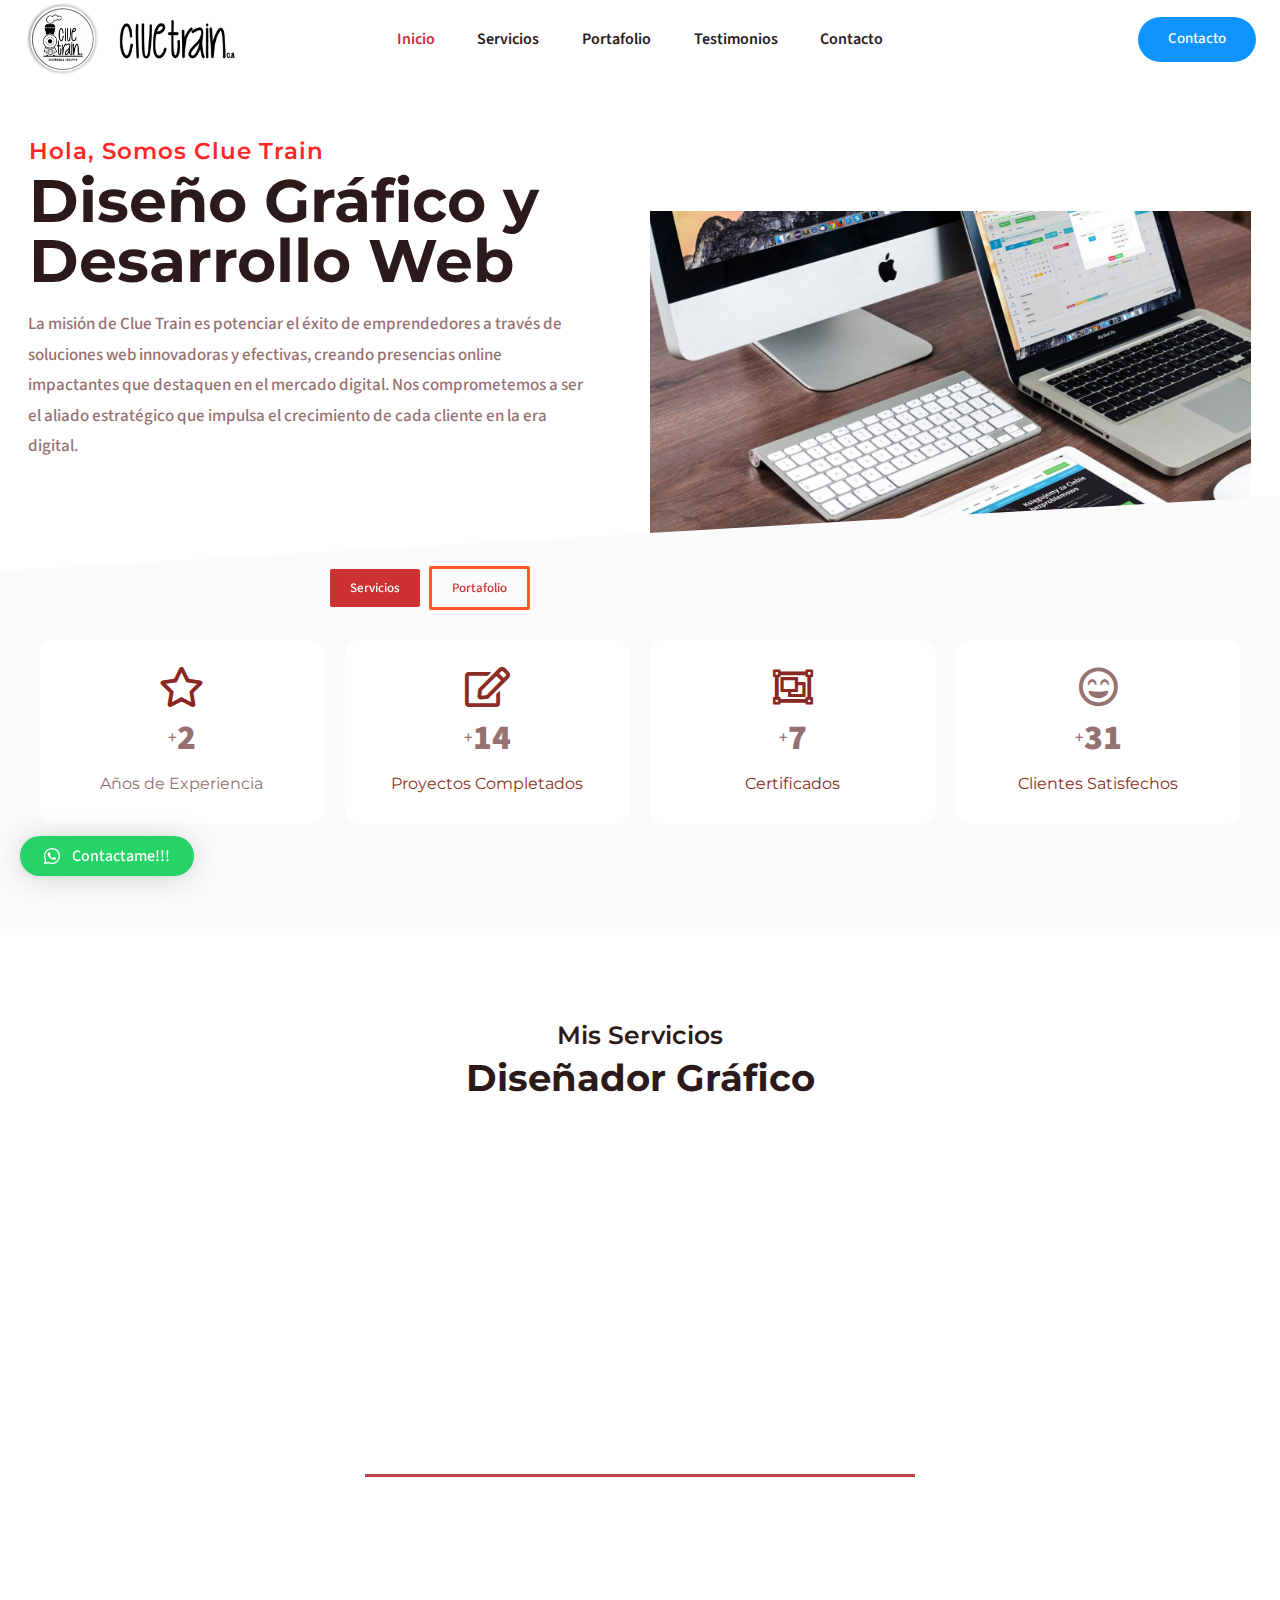
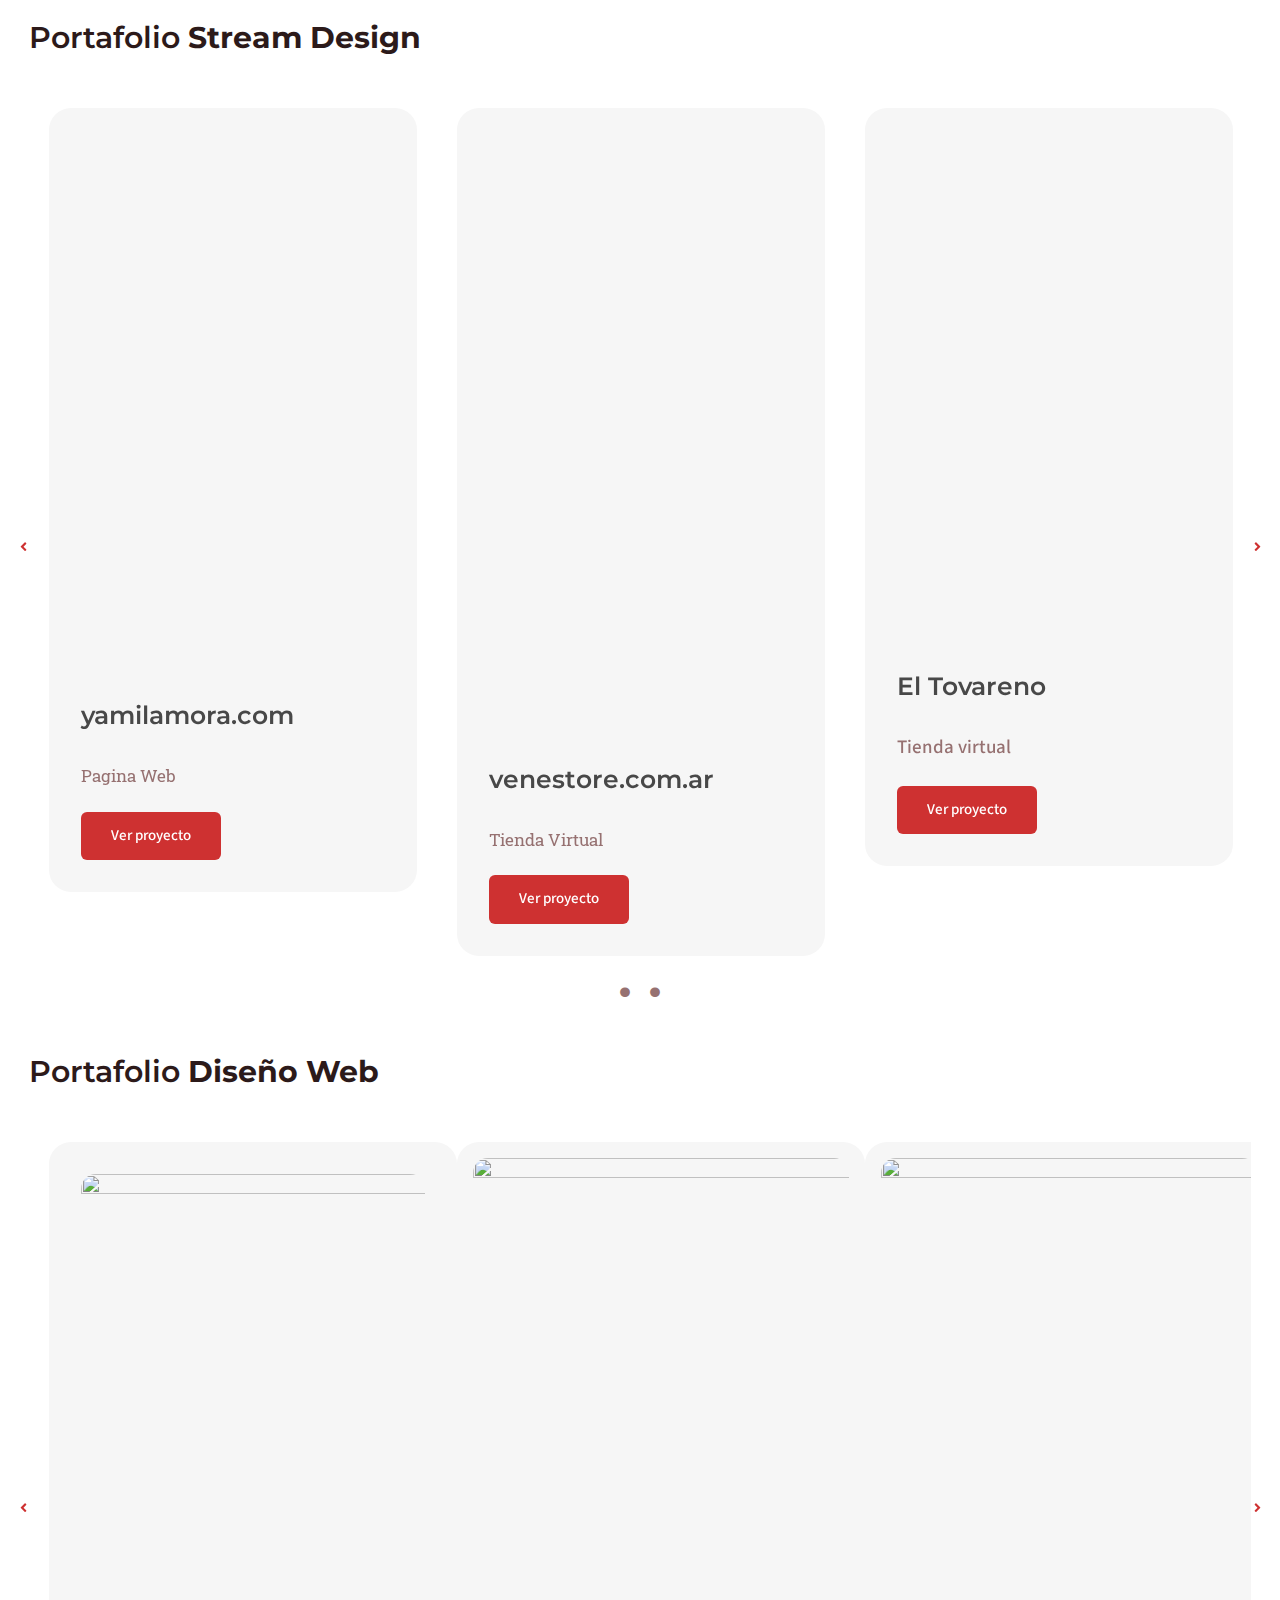
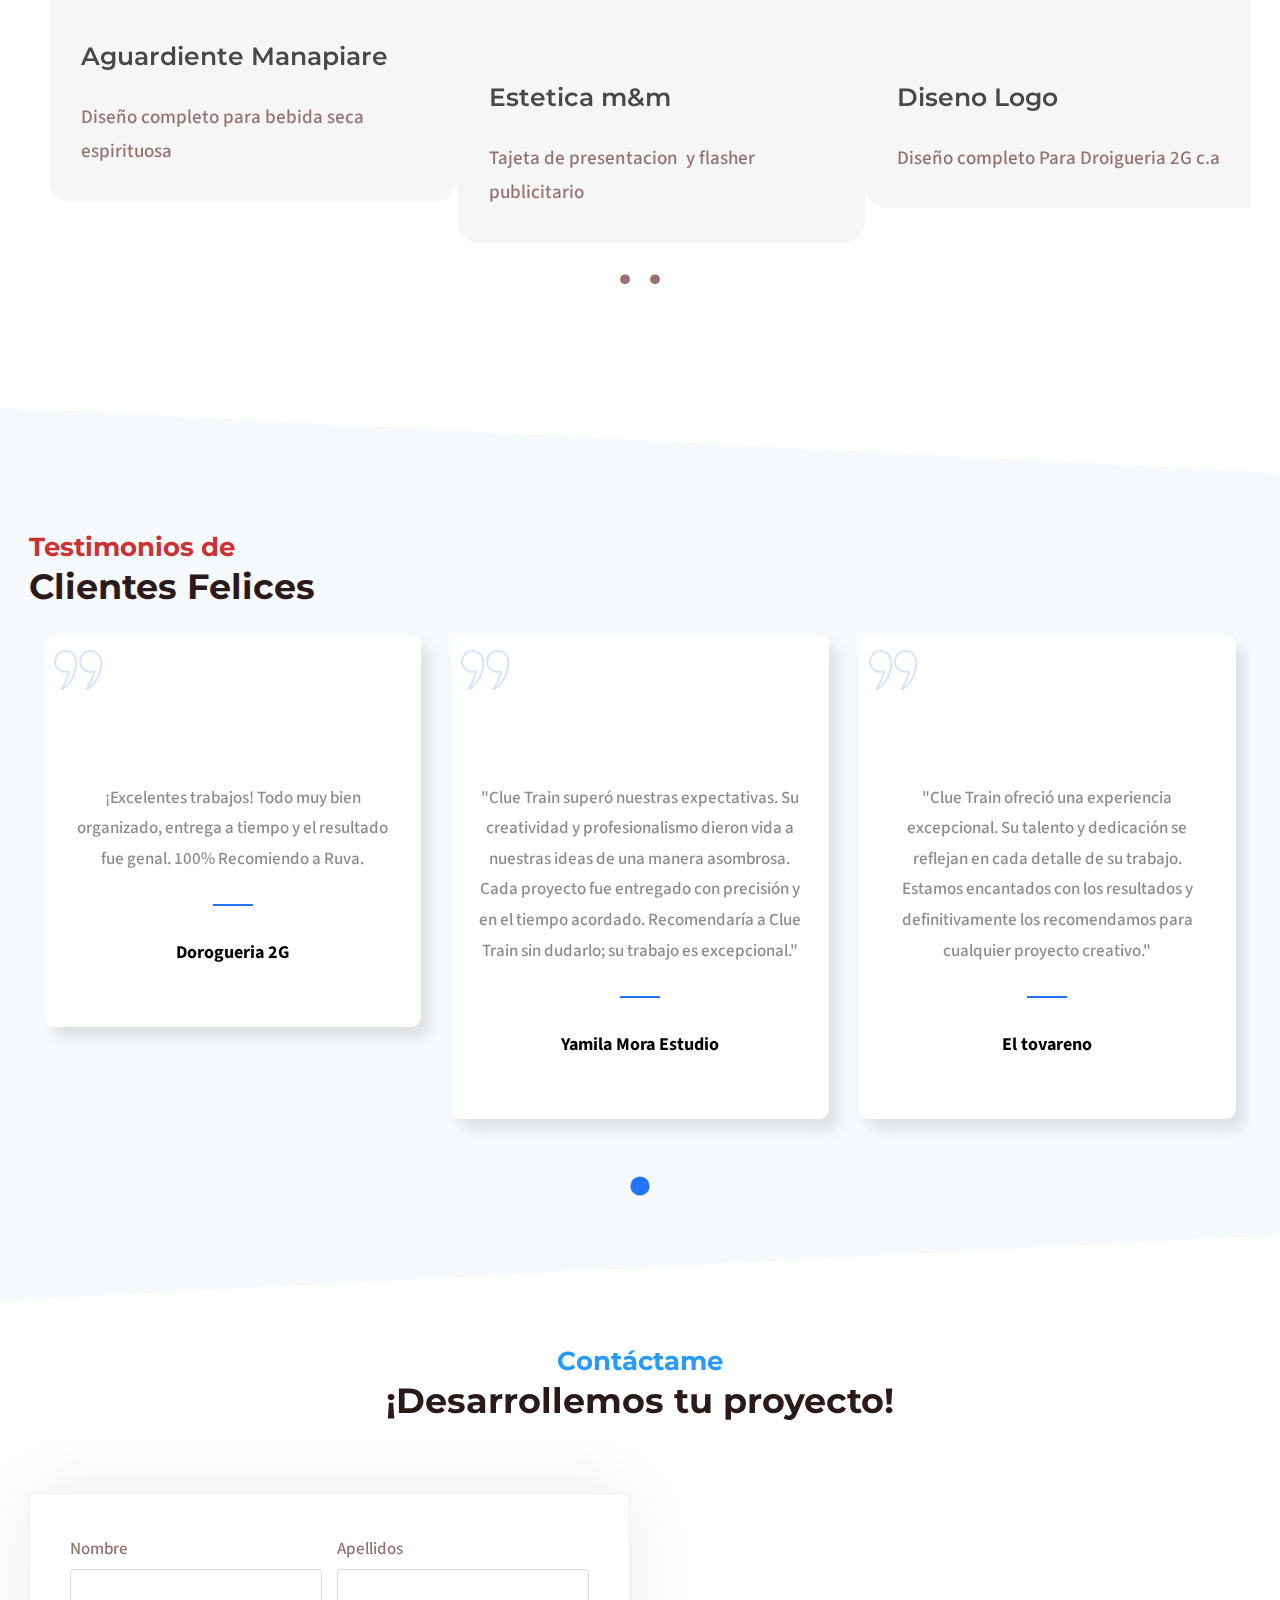
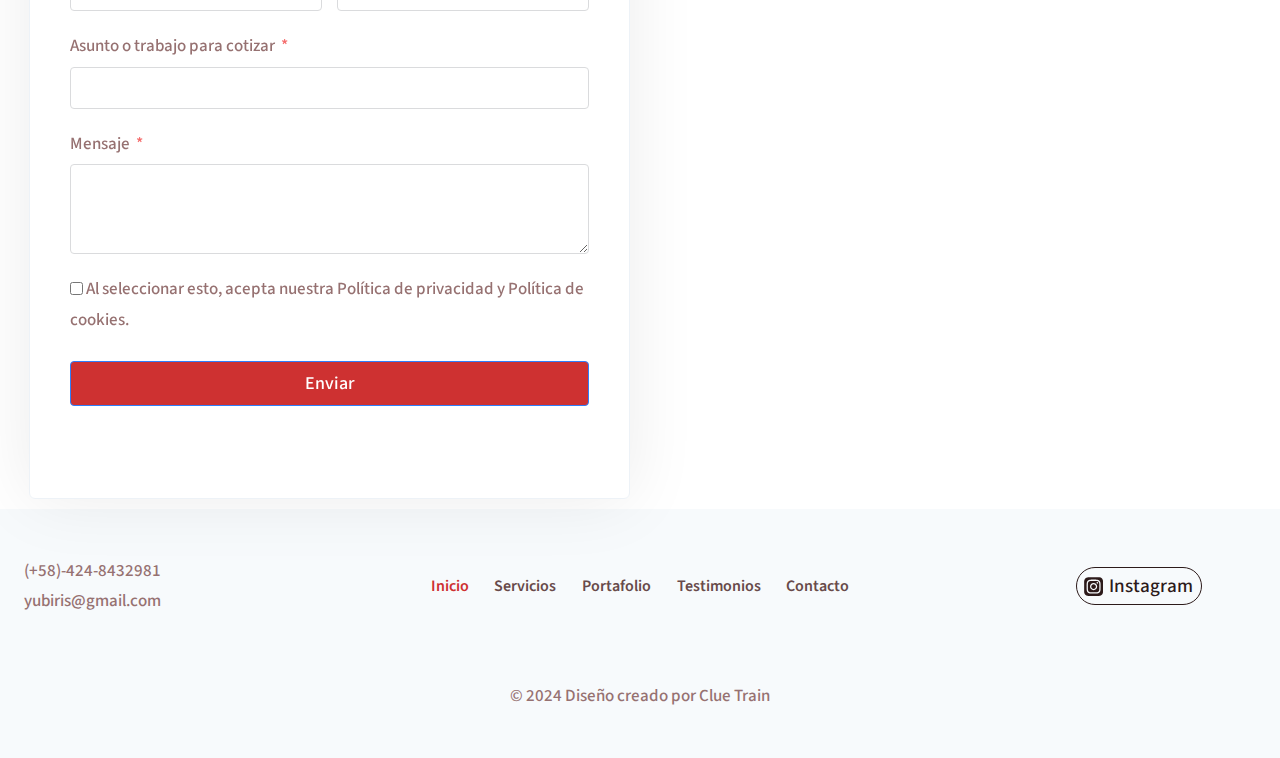
==== commit cd30517a: "fixing file import images" ====
--- a/index.html
+++ b/index.html
@@ -1575,7 +1575,7 @@
 													<div class="header-html inner-link-style-plain">
 														<div class="header-html-inner">
 															<p><img class="wp-image-1426 aligncenter"
-																	src="/wp-content/uploads/2024/01/Cluetrain.jpg"
+																	src="https://cluetrainca.github.io/cluetrain-page/wp-content/uploads/2024/01/Cluetrain.png"
 																	alt="" width="131" height="47"></p>
 														</div>
 													</div>
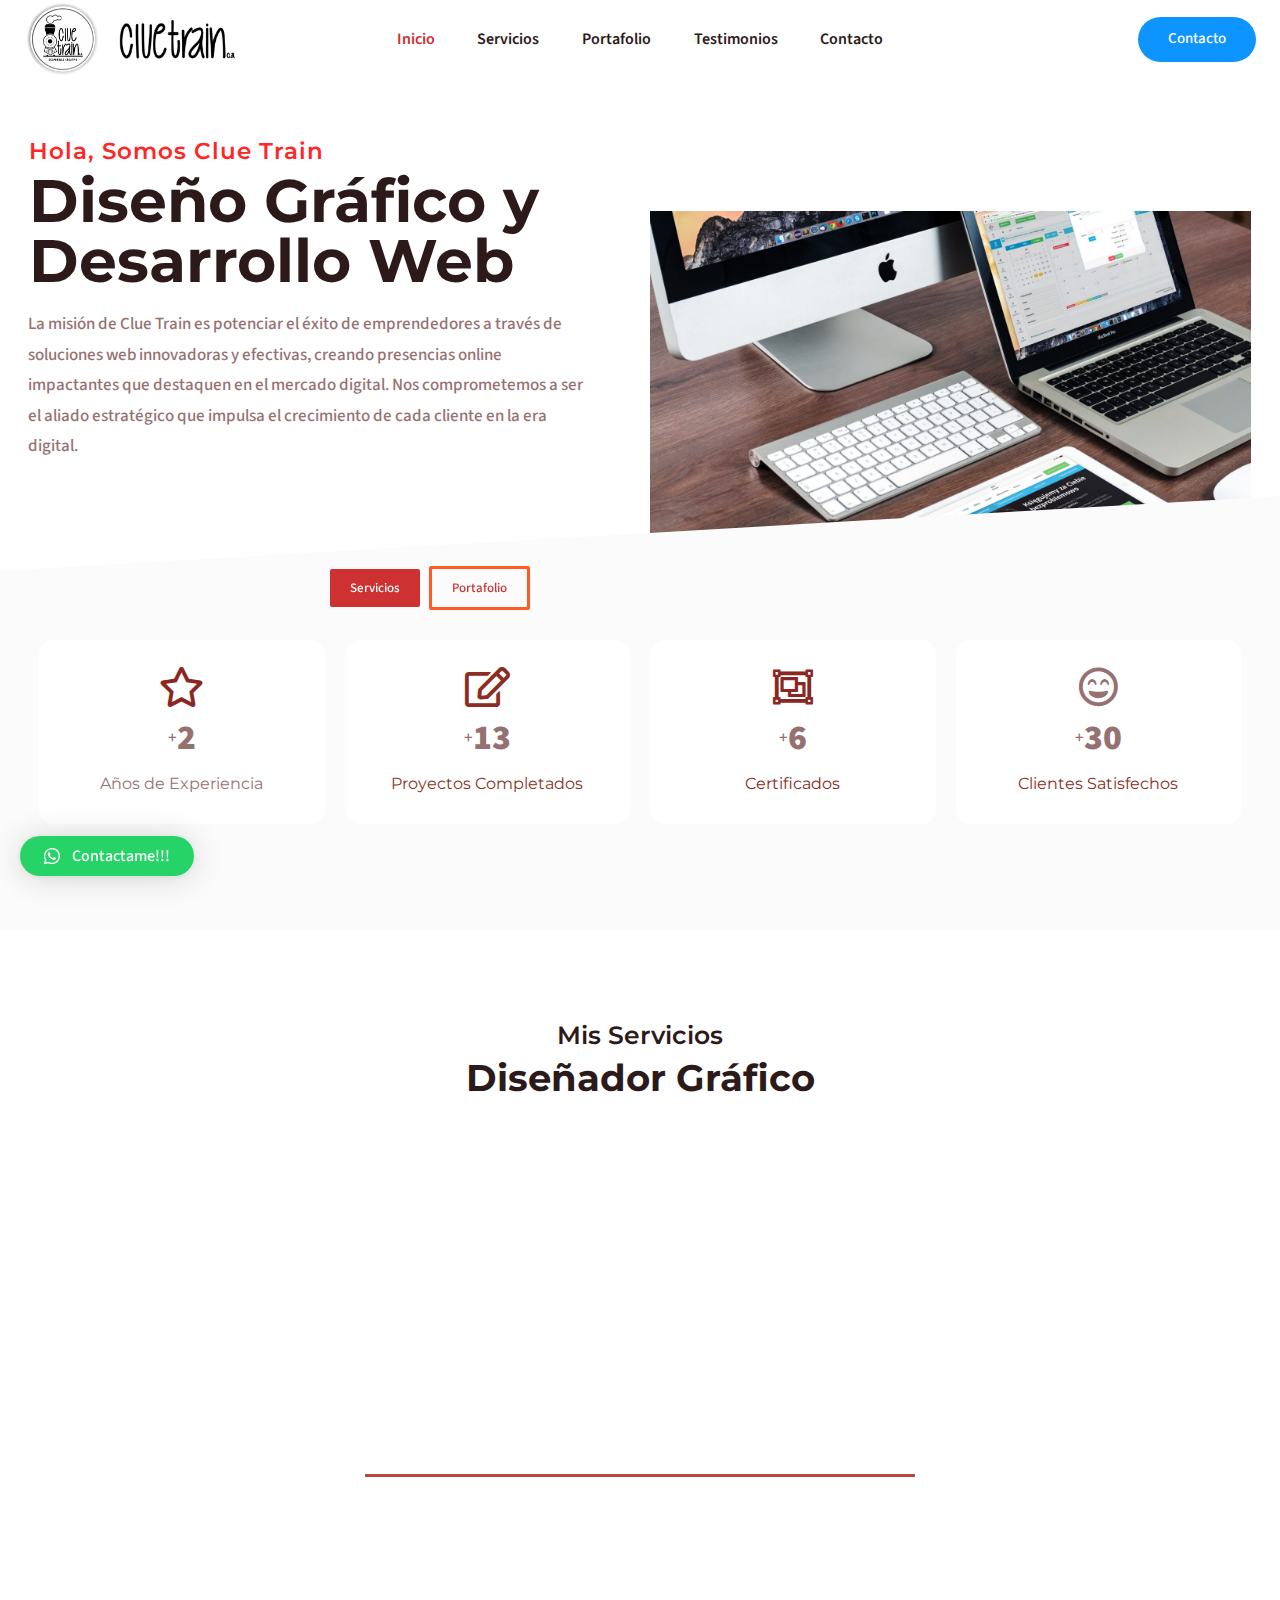
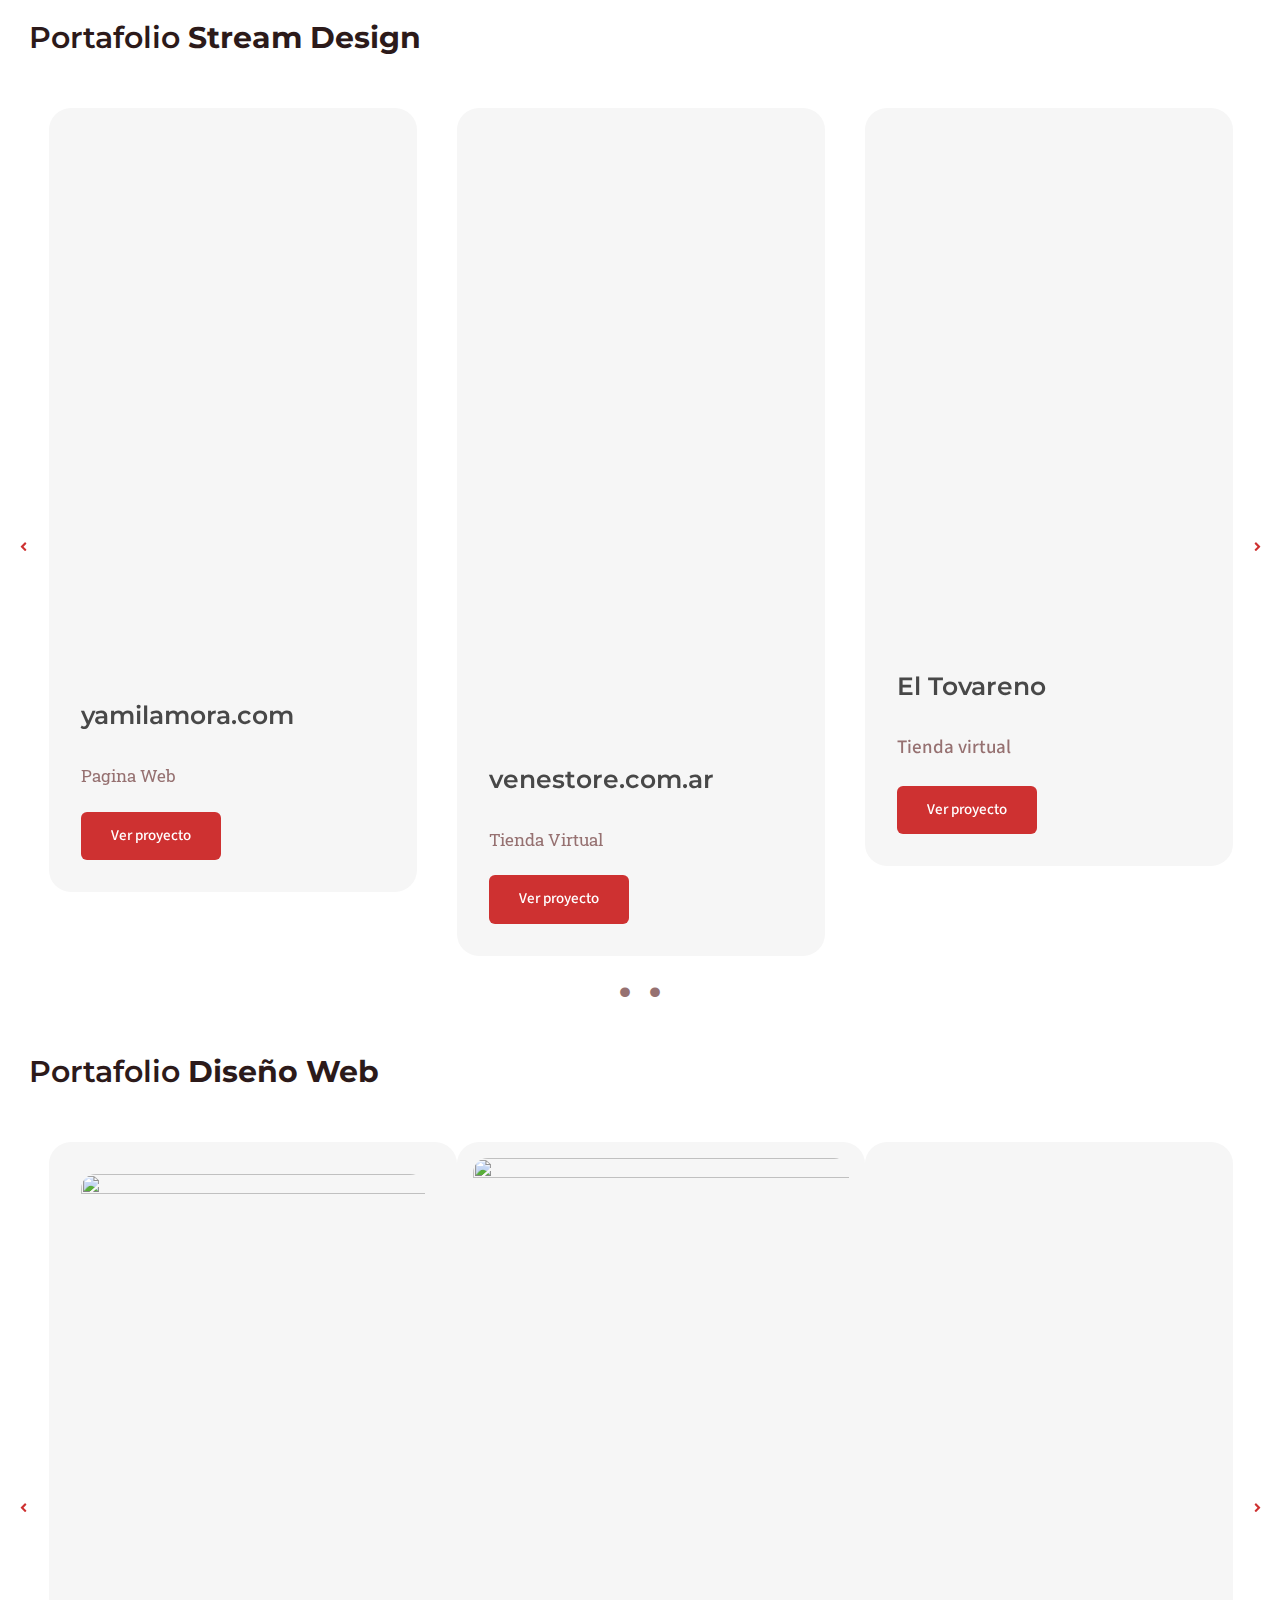
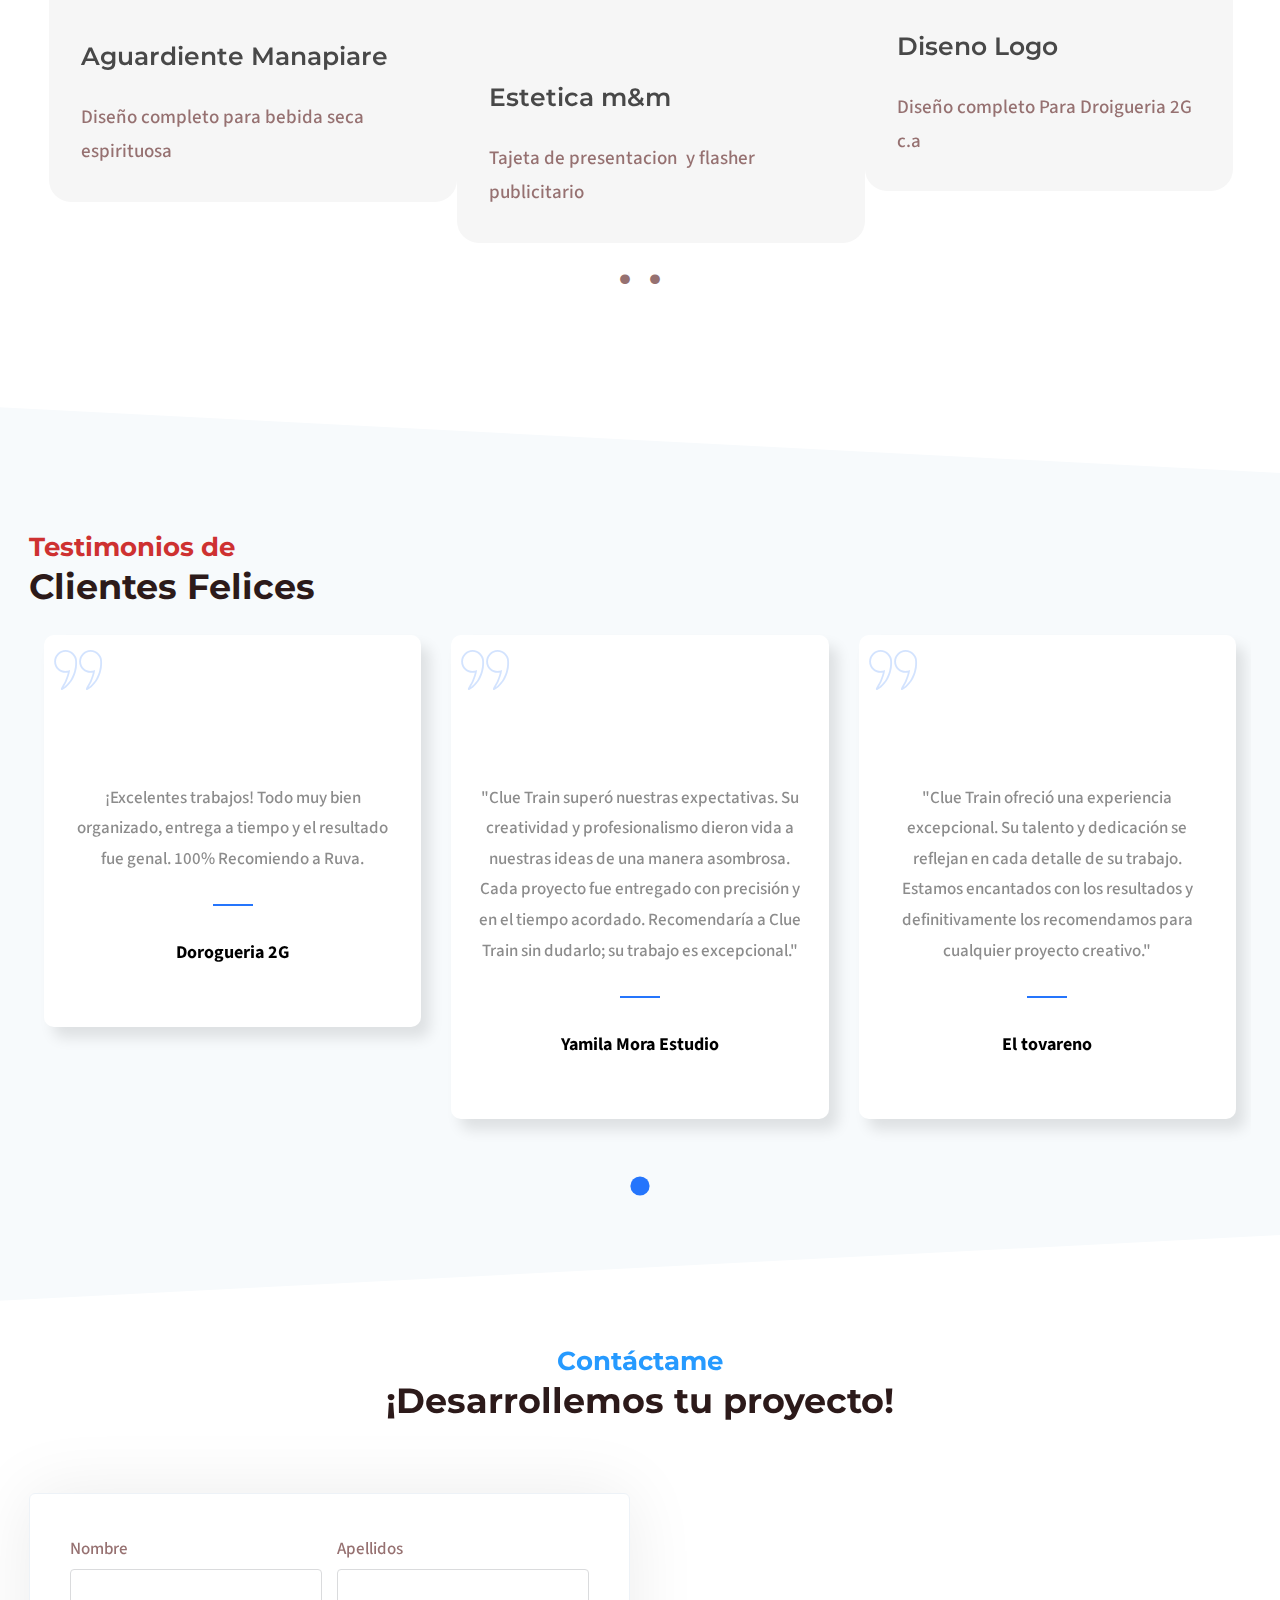
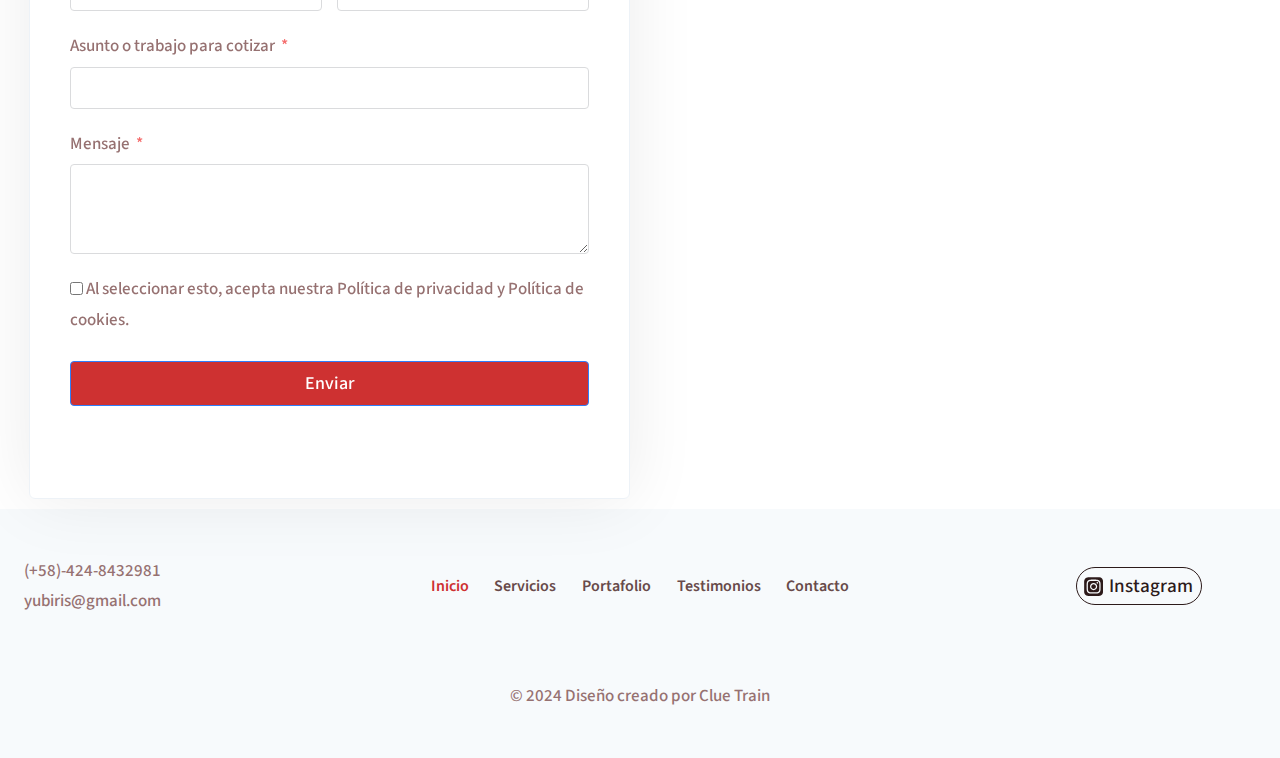
==== commit b01bc20e: "fixing file import images" ====
--- a/index.html
+++ b/index.html
@@ -3070,10 +3070,10 @@
 																																decoding="async"
 																																width="632"
 																																height="808"
-																																src="https://cluetrainca.github.io/cluetrain-page/wp-content/uploads/2023/01/Banner-2.1-1.jpg"
+																																src="https://cluetrainca.github.io/cluetrain-page/wp-content/uploads/2023/01/Banner-2.1-1.png"
 																																class="attachment-large size-large wp-image-1394"
 																																alt=""
-																																srcset="https://cluetrainca.github.io/cluetrain-page/wp-content/uploads/2023/01/Banner-2.1-1.jpg 632w, https://cluetrainca.github.io/cluetrain-page/wp-content/uploads/2023/01/Banner-2.1-1-235x300.jpg 235w"
+																																srcset="https://cluetrainca.github.io/cluetrain-page/wp-content/uploads/2023/01/Banner-2.1-1.png 632w, https://cluetrainca.github.io/cluetrain-page/wp-content/uploads/2023/01/Banner-2.1-1-235x300.jpg 235w"
 																																sizes="(max-width: 632px) 100vw, 632px">
 																														</div>
 																													</div>
@@ -3143,10 +3143,10 @@
 																												decoding="async"
 																												width="632"
 																												height="808"
-																												src="https://cluetrainca.github.io/cluetrain-page/wp-content/uploads/2023/01/Banner-1.1-1.jpg"
+																												src="https://cluetrainca.github.io/cluetrain-page/wp-content/uploads/2023/01/Banner-1.1-1.png"
 																												class="attachment-large size-large wp-image-1385"
 																												alt=""
-																												srcset="https://cluetrainca.github.io/cluetrain-page/wp-content/uploads/2023/01/Banner-1.1-1.jpg 632w, https://cluetrainca.github.io/cluetrain-page/wp-content/uploads/2023/01/Banner-1.1-1-235x300.jpg 235w"
+																												srcset="https://cluetrainca.github.io/cluetrain-page/wp-content/uploads/2023/01/Banner-1.1-1.png 632w, https://cluetrainca.github.io/cluetrain-page/wp-content/uploads/2023/01/Banner-1.1-1-235x300.jpg 235w"
 																												sizes="(max-width: 632px) 100vw, 632px">
 																										</div>
 																									</div>
@@ -3227,10 +3227,10 @@
 																												decoding="async"
 																												width="632"
 																												height="808"
-																												src="https://cluetrainca.github.io/cluetrain-page/wp-content/uploads/2023/01/Banner-3.1-1.jpg"
+																												src="https://cluetrainca.github.io/cluetrain-page/wp-content/uploads/2023/01/Banner-3.1-1.png"
 																												class="attachment-large size-large wp-image-1402"
 																												alt=""
-																												srcset="https://cluetrainca.github.io/cluetrain-page/wp-content/uploads/2023/01/Banner-3.1-1.jpg 632w, https://cluetrainca.github.io/cluetrain-page/wp-content/uploads/2023/01/Banner-3.1-1-235x300.jpg 235w"
+																												srcset="https://cluetrainca.github.io/cluetrain-page/wp-content/uploads/2023/01/Banner-3.1-1.png 632w, https://cluetrainca.github.io/cluetrain-page/wp-content/uploads/2023/01/Banner-3.1-1-235x300.jpg 235w"
 																												sizes="(max-width: 632px) 100vw, 632px">
 																										</div>
 																									</div>
@@ -3311,10 +3311,10 @@
 																												decoding="async"
 																												width="632"
 																												height="808"
-																												src="https://cluetrainca.github.io/cluetrain-page/wp-content/uploads/2023/01/Banner-4.1-1.jpg"
+																												src="https://cluetrainca.github.io/cluetrain-page/wp-content/uploads/2023/01/Banner-4.1-1.png"
 																												class="attachment-large size-large wp-image-1411"
 																												alt=""
-																												srcset="https://cluetrainca.github.io/cluetrain-page/wp-content/uploads/2023/01/Banner-4.1-1.jpg 632w, https://cluetrainca.github.io/cluetrain-page/wp-content/uploads/2023/01/Banner-4.1-1-235x300.jpg 235w"
+																												srcset="https://cluetrainca.github.io/cluetrain-page/wp-content/uploads/2023/01/Banner-4.1-1.png 632w, https://cluetrainca.github.io/cluetrain-page/wp-content/uploads/2023/01/Banner-4.1-1-235x300.jpg 235w"
 																												sizes="(max-width: 632px) 100vw, 632px">
 																										</div>
 																									</div>
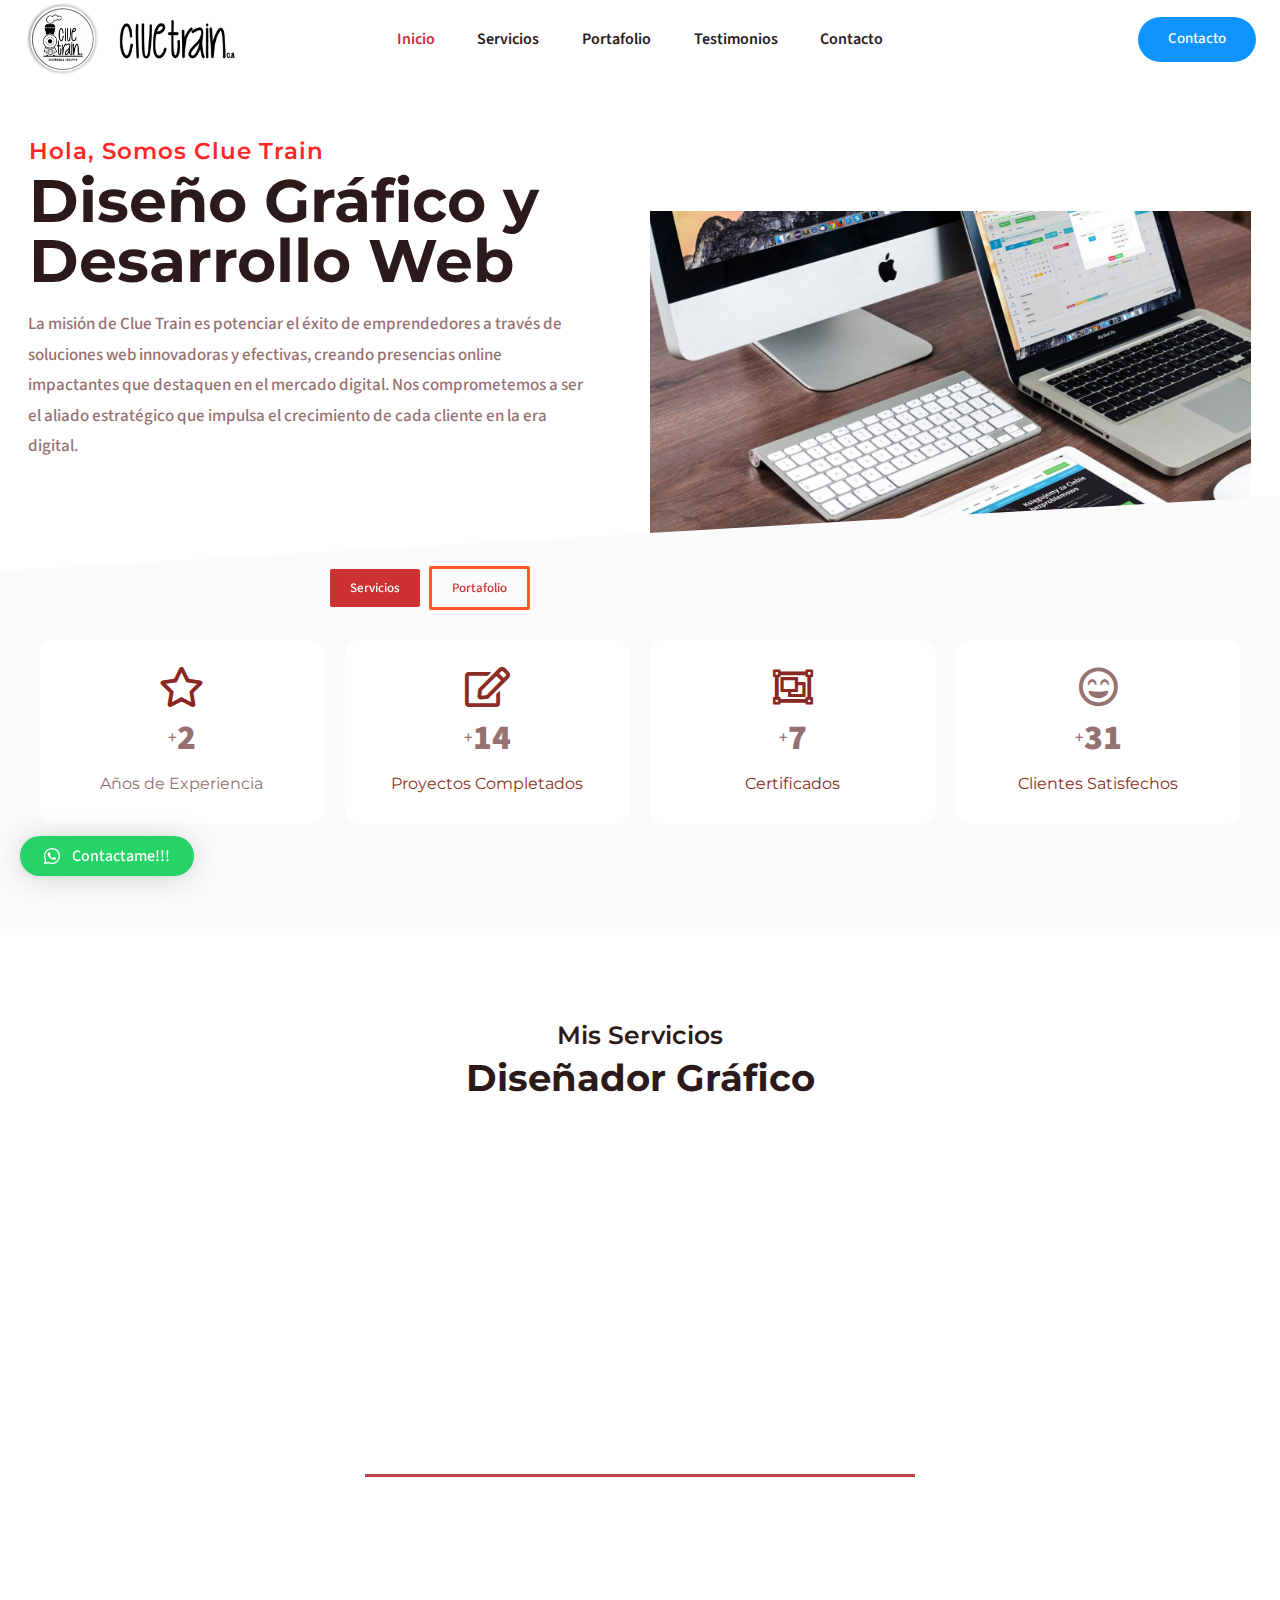
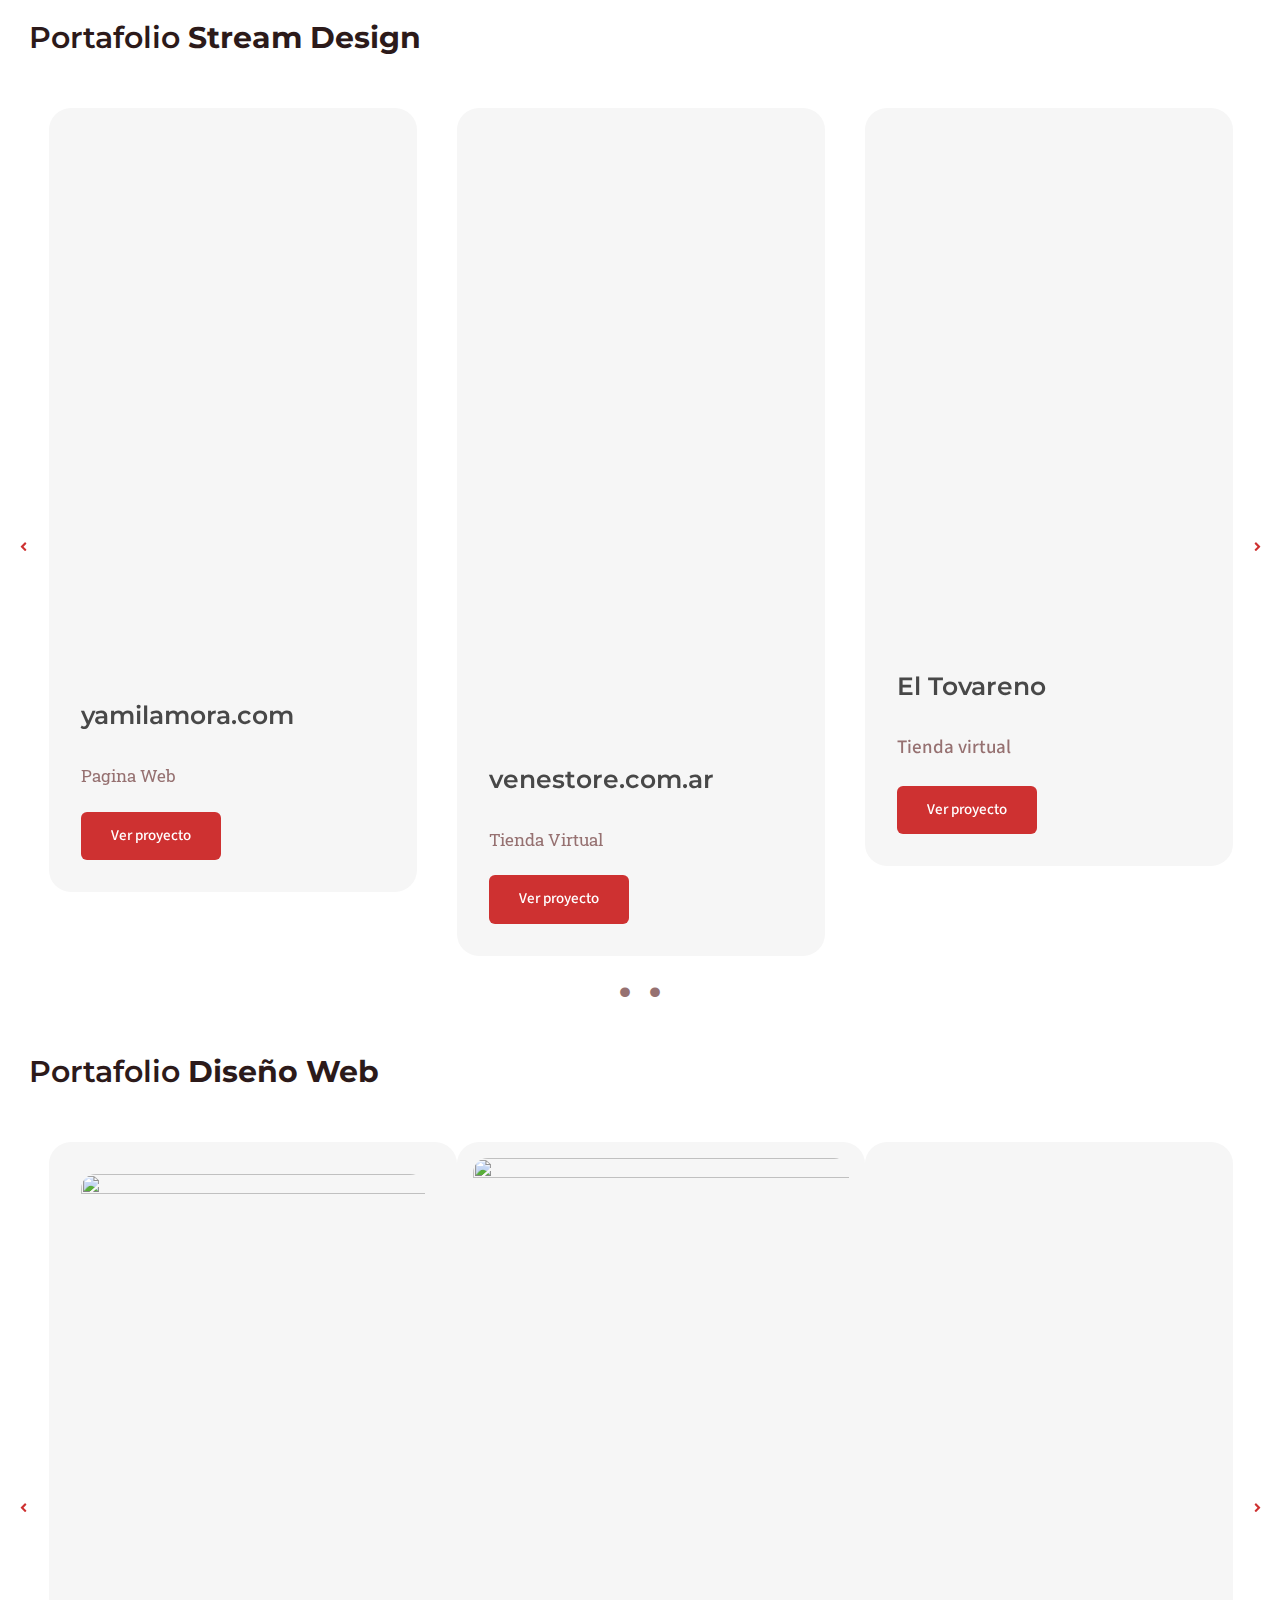
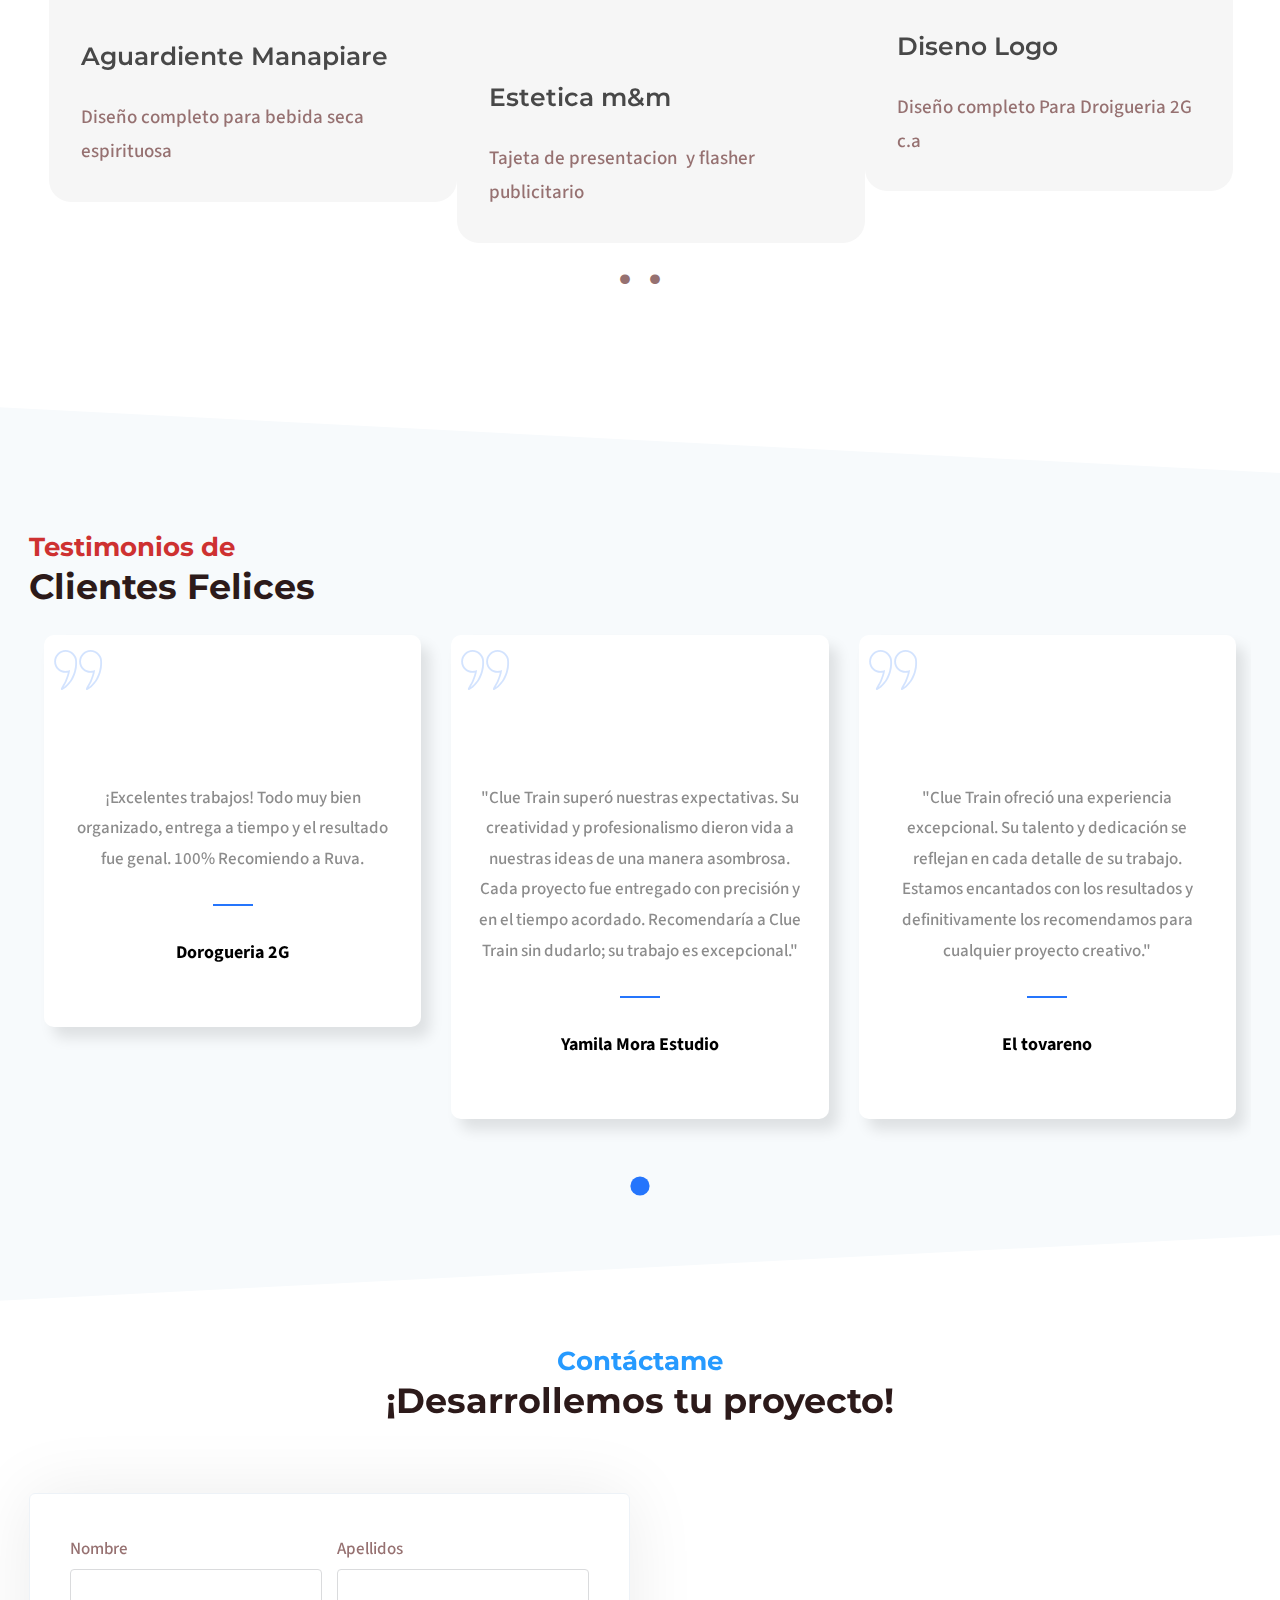
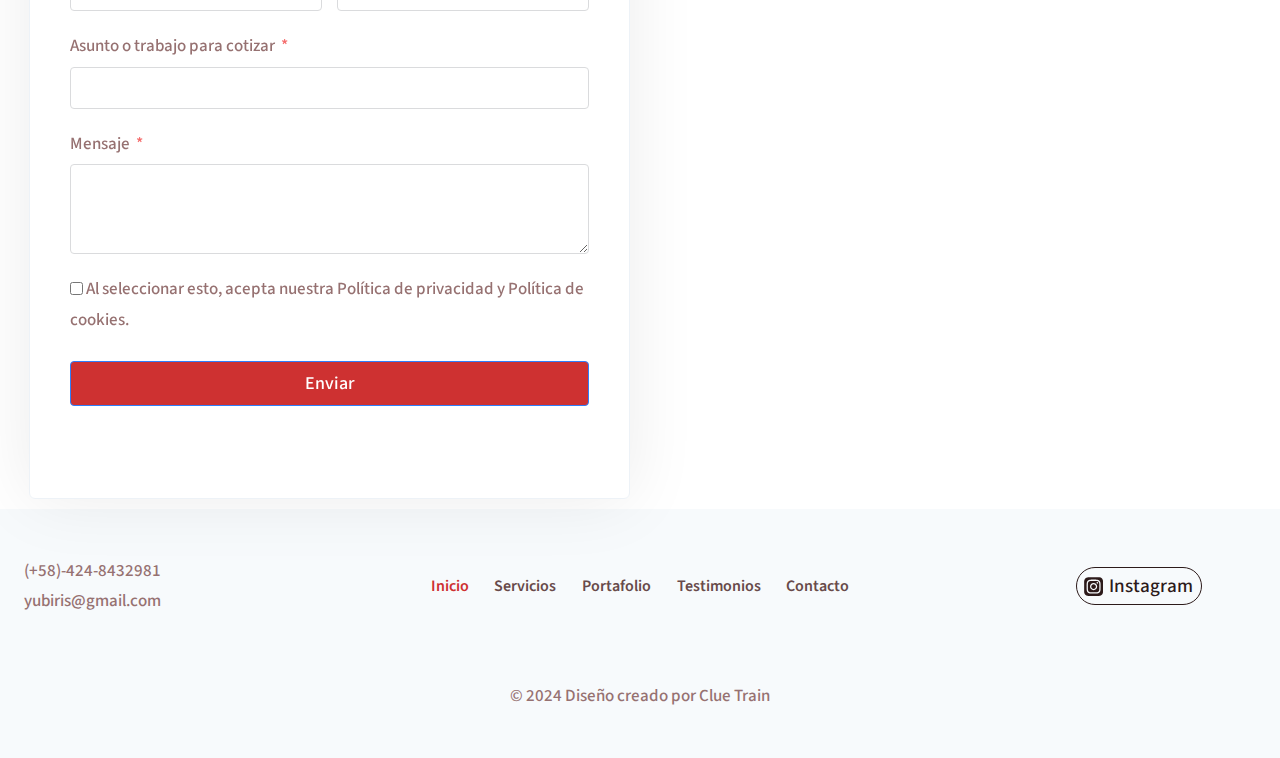
==== commit 5ff7eaa0: "fixing file import images" ====
--- a/index.html
+++ b/index.html
@@ -3073,7 +3073,7 @@
 																																src="https://cluetrainca.github.io/cluetrain-page/wp-content/uploads/2023/01/Banner-2.1-1.png"
 																																class="attachment-large size-large wp-image-1394"
 																																alt=""
-																																srcset="https://cluetrainca.github.io/cluetrain-page/wp-content/uploads/2023/01/Banner-2.1-1.png 632w, https://cluetrainca.github.io/cluetrain-page/wp-content/uploads/2023/01/Banner-2.1-1-235x300.jpg 235w"
+																																srcset="https://cluetrainca.github.io/cluetrain-page/wp-content/uploads/2023/01/Banner-2.1-1.png 632w, https://cluetrainca.github.io/cluetrain-page/wp-content/uploads/2023/01/Banner-2.1-1-235x300.png 235w"
 																																sizes="(max-width: 632px) 100vw, 632px">
 																														</div>
 																													</div>
@@ -3146,7 +3146,7 @@
 																												src="https://cluetrainca.github.io/cluetrain-page/wp-content/uploads/2023/01/Banner-1.1-1.png"
 																												class="attachment-large size-large wp-image-1385"
 																												alt=""
-																												srcset="https://cluetrainca.github.io/cluetrain-page/wp-content/uploads/2023/01/Banner-1.1-1.png 632w, https://cluetrainca.github.io/cluetrain-page/wp-content/uploads/2023/01/Banner-1.1-1-235x300.jpg 235w"
+																												srcset="https://cluetrainca.github.io/cluetrain-page/wp-content/uploads/2023/01/Banner-1.1-1.png 632w, https://cluetrainca.github.io/cluetrain-page/wp-content/uploads/2023/01/Banner-1.1-1-235x300.png 235w"
 																												sizes="(max-width: 632px) 100vw, 632px">
 																										</div>
 																									</div>
@@ -3230,7 +3230,7 @@
 																												src="https://cluetrainca.github.io/cluetrain-page/wp-content/uploads/2023/01/Banner-3.1-1.png"
 																												class="attachment-large size-large wp-image-1402"
 																												alt=""
-																												srcset="https://cluetrainca.github.io/cluetrain-page/wp-content/uploads/2023/01/Banner-3.1-1.png 632w, https://cluetrainca.github.io/cluetrain-page/wp-content/uploads/2023/01/Banner-3.1-1-235x300.jpg 235w"
+																												srcset="https://cluetrainca.github.io/cluetrain-page/wp-content/uploads/2023/01/Banner-3.1-1.png 632w, https://cluetrainca.github.io/cluetrain-page/wp-content/uploads/2023/01/Banner-3.1-1-235x300.png 235w"
 																												sizes="(max-width: 632px) 100vw, 632px">
 																										</div>
 																									</div>
@@ -3314,7 +3314,7 @@
 																												src="https://cluetrainca.github.io/cluetrain-page/wp-content/uploads/2023/01/Banner-4.1-1.png"
 																												class="attachment-large size-large wp-image-1411"
 																												alt=""
-																												srcset="https://cluetrainca.github.io/cluetrain-page/wp-content/uploads/2023/01/Banner-4.1-1.png 632w, https://cluetrainca.github.io/cluetrain-page/wp-content/uploads/2023/01/Banner-4.1-1-235x300.jpg 235w"
+																												srcset="https://cluetrainca.github.io/cluetrain-page/wp-content/uploads/2023/01/Banner-4.1-1.png 632w, https://cluetrainca.github.io/cluetrain-page/wp-content/uploads/2023/01/Banner-4.1-1-235x300.png 235w"
 																												sizes="(max-width: 632px) 100vw, 632px">
 																										</div>
 																									</div>
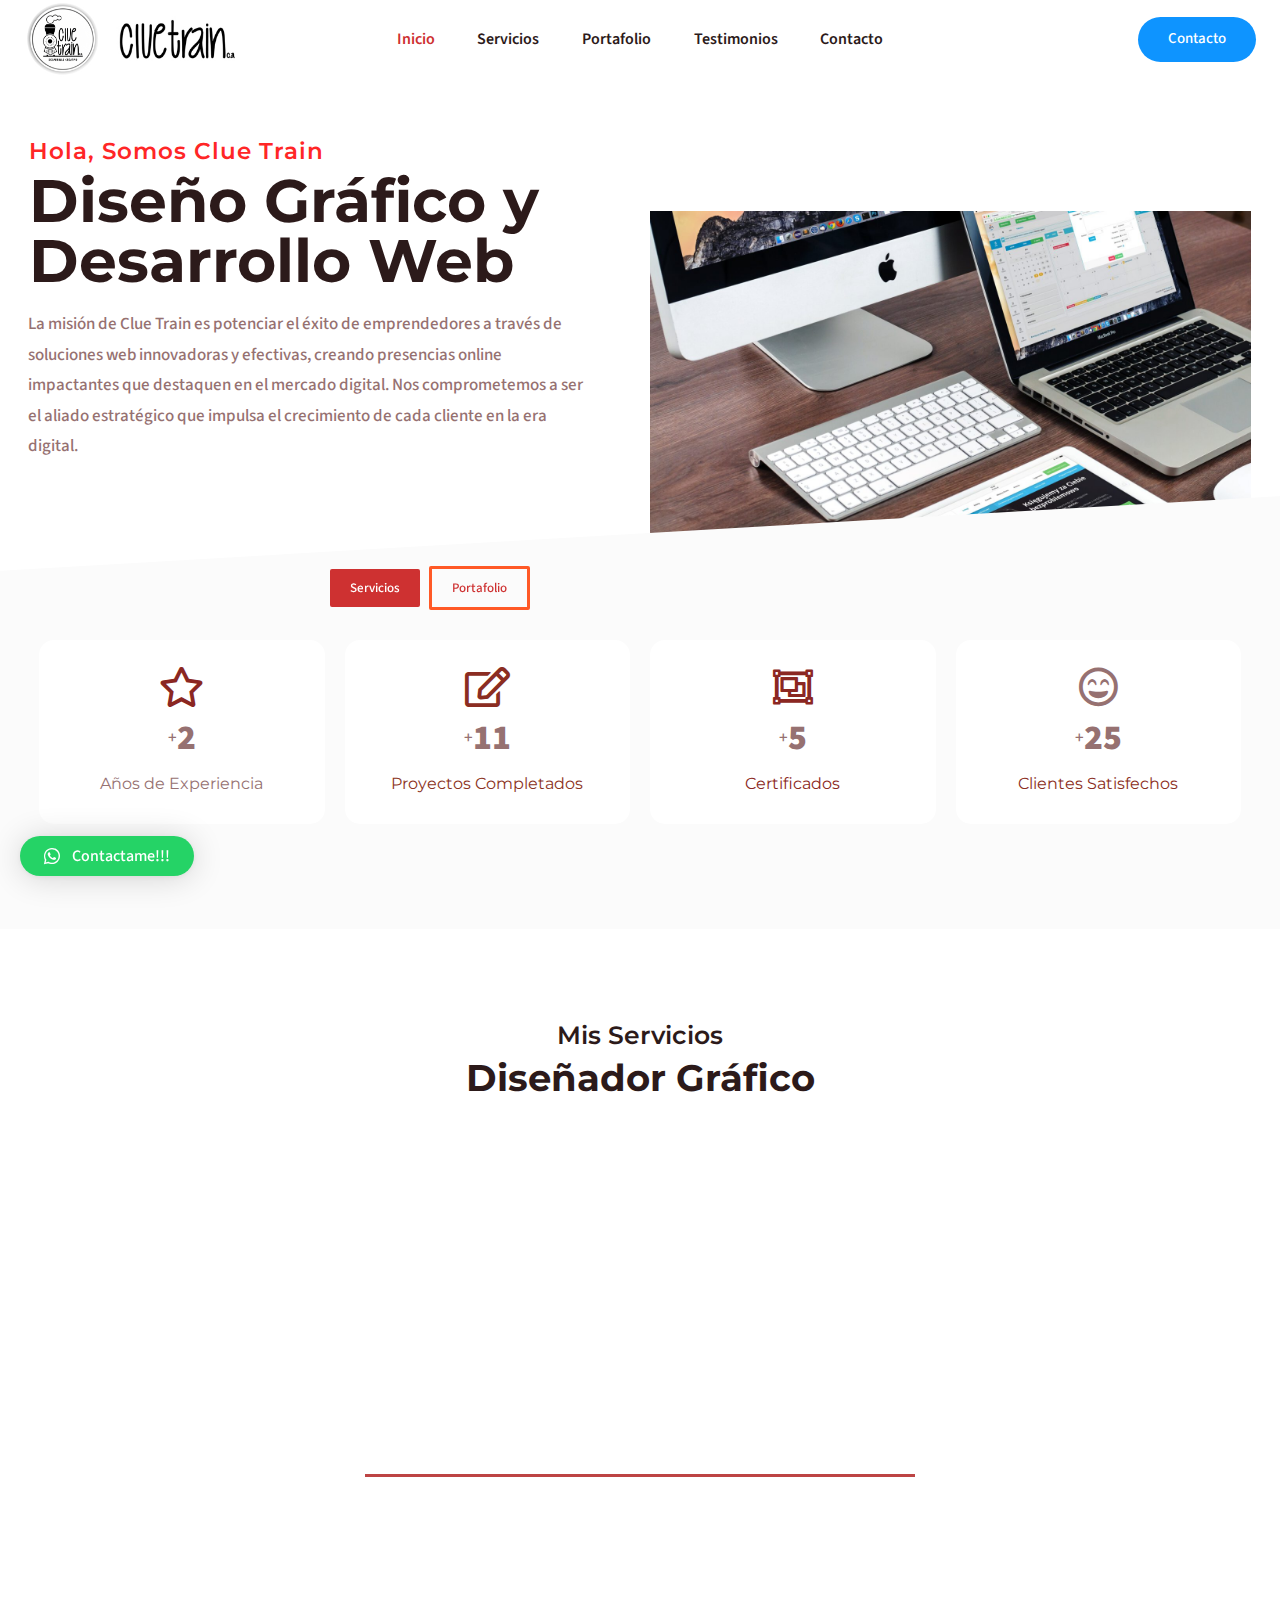
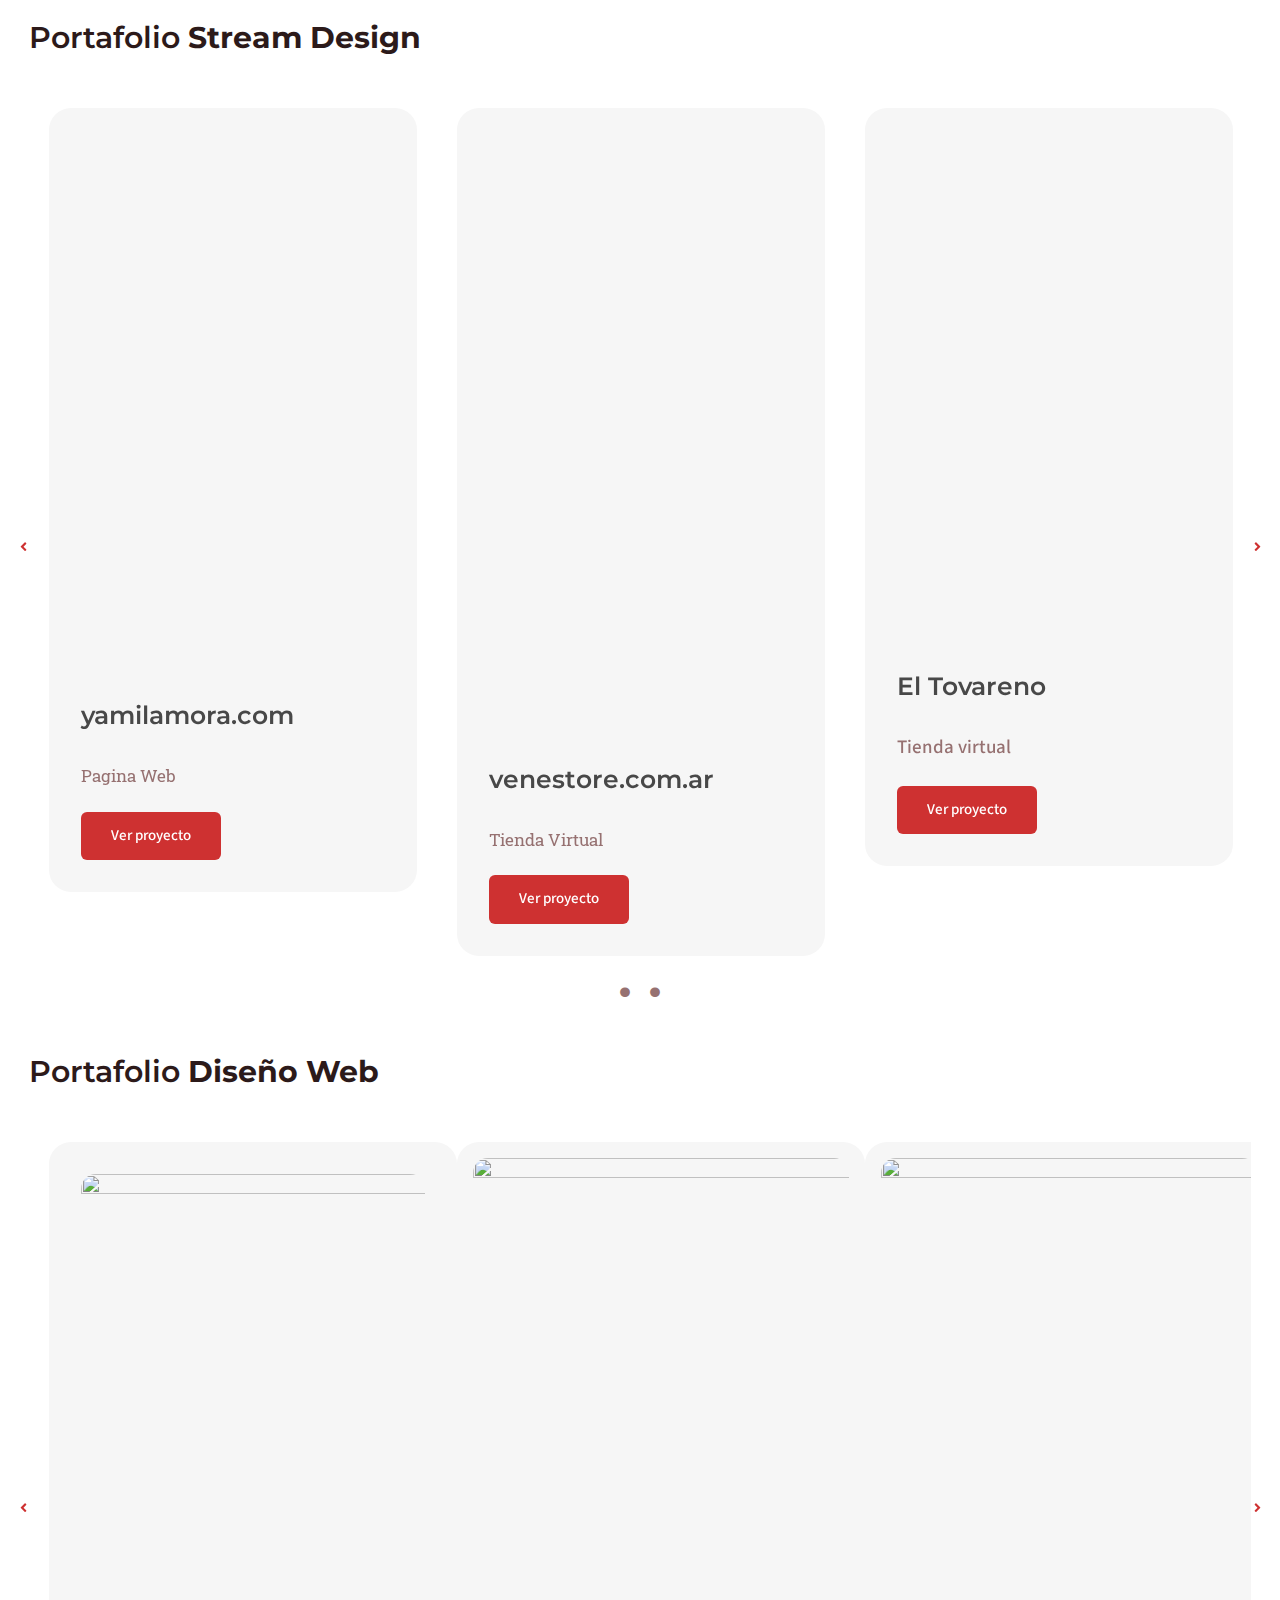
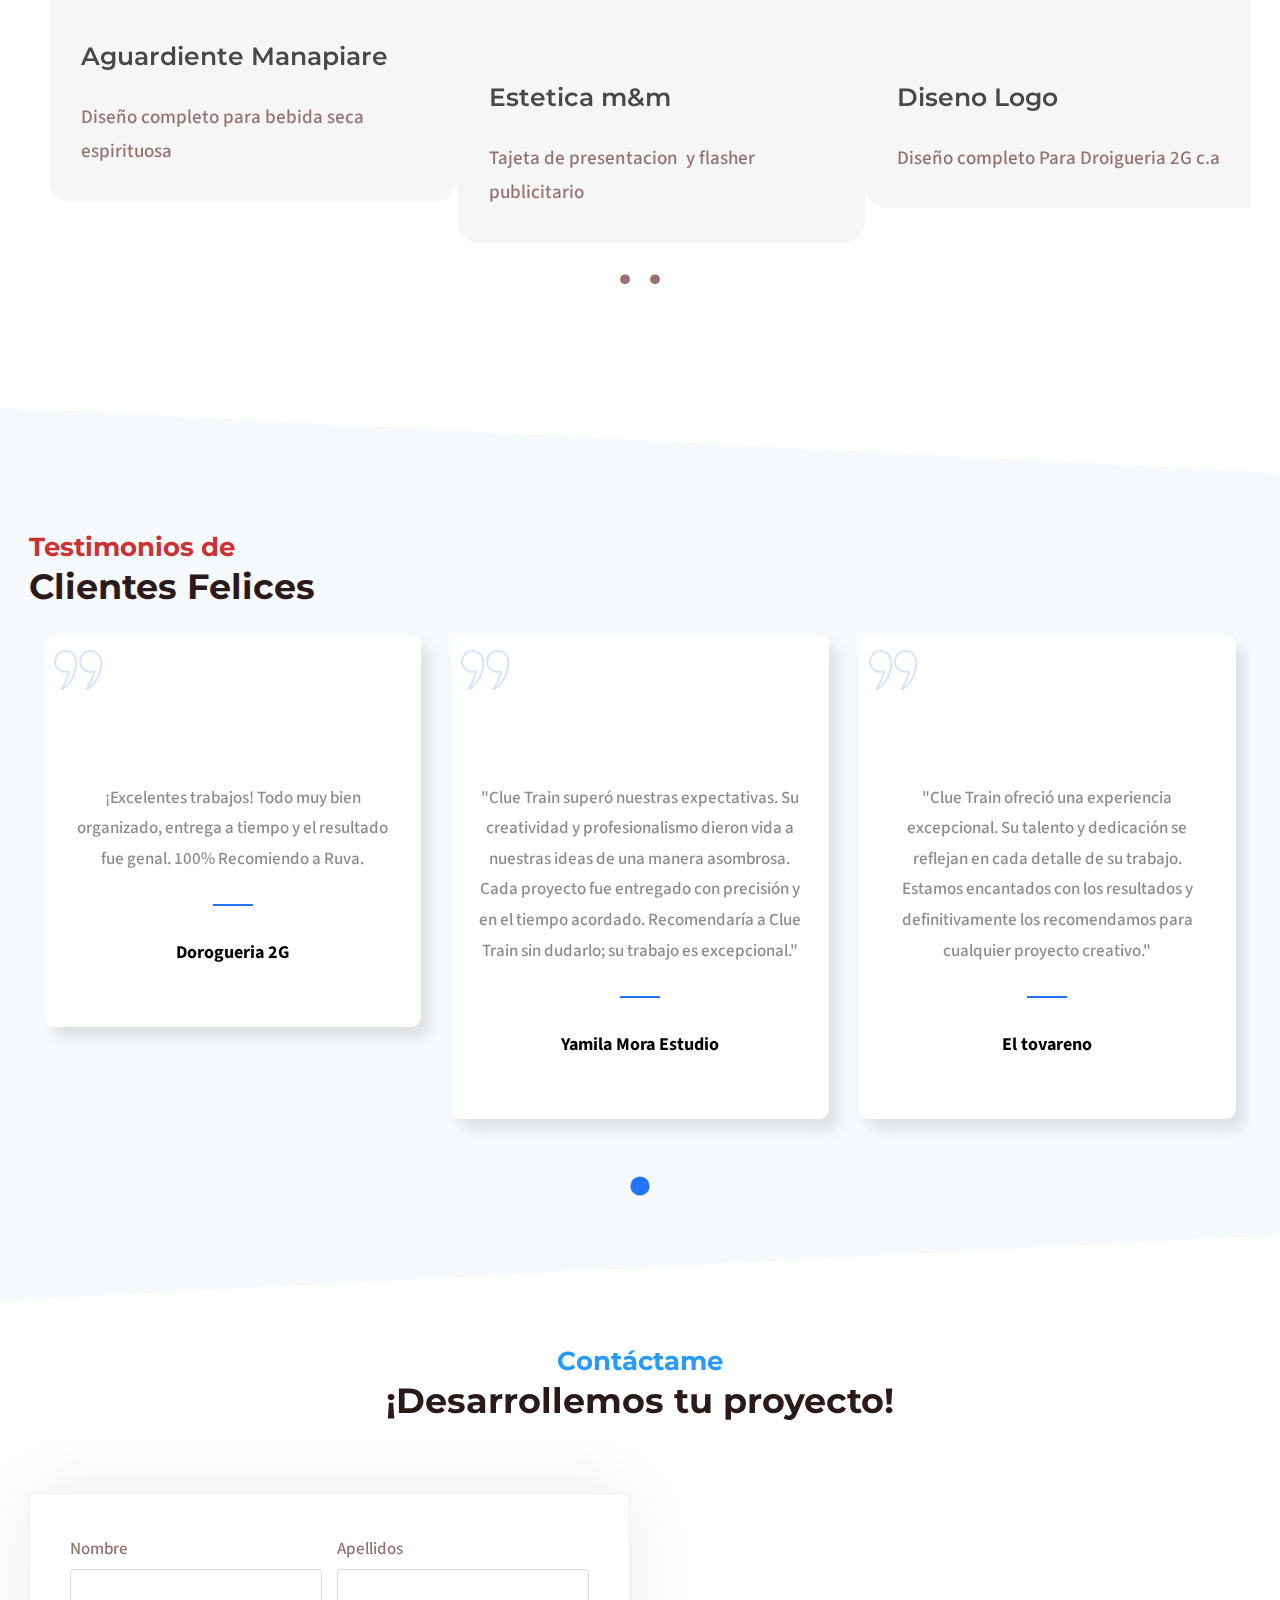
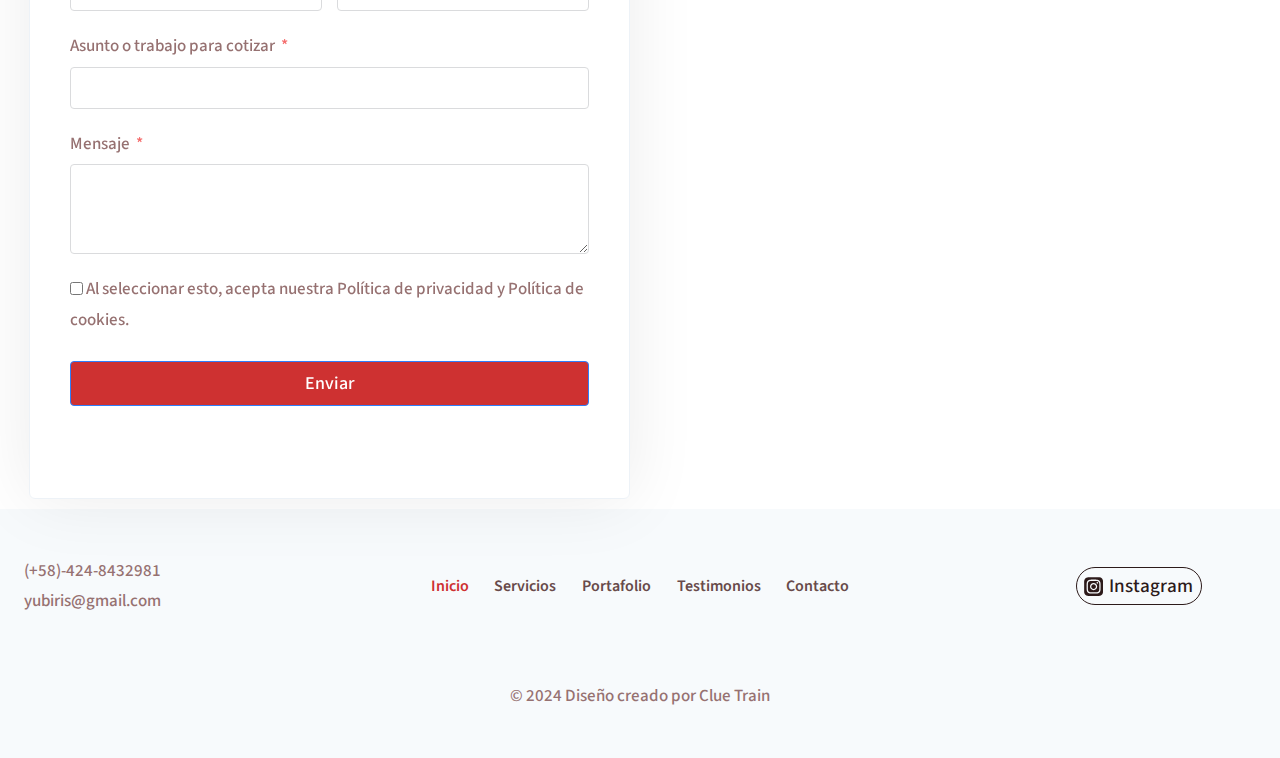
==== commit eee3e519: "fixing file import images" ====
--- a/index.html
+++ b/index.html
@@ -3070,10 +3070,10 @@
 																																decoding="async"
 																																width="632"
 																																height="808"
-																																src="https://cluetrainca.github.io/cluetrain-page/wp-content/uploads/2023/01/Banner-2.1-1.png"
+																																src="https://cluetrainca.github.io/cluetrain-page/wp-content/uploads/2023/01/banner1-1.png"
 																																class="attachment-large size-large wp-image-1394"
 																																alt=""
-																																srcset="https://cluetrainca.github.io/cluetrain-page/wp-content/uploads/2023/01/Banner-2.1-1.png 632w, https://cluetrainca.github.io/cluetrain-page/wp-content/uploads/2023/01/Banner-2.1-1-235x300.png 235w"
+																																srcset="https://cluetrainca.github.io/cluetrain-page/wp-content/uploads/2023/01/banner1-1.png 632w, https://cluetrainca.github.io/cluetrain-page/wp-content/uploads/2023/01/banner1-1-235x300.png 235w"
 																																sizes="(max-width: 632px) 100vw, 632px">
 																														</div>
 																													</div>
@@ -3143,10 +3143,10 @@
 																												decoding="async"
 																												width="632"
 																												height="808"
-																												src="https://cluetrainca.github.io/cluetrain-page/wp-content/uploads/2023/01/Banner-1.1-1.png"
+																												src="https://cluetrainca.github.io/cluetrain-page/wp-content/uploads/2023/01/banner-1.1-1.png"
 																												class="attachment-large size-large wp-image-1385"
 																												alt=""
-																												srcset="https://cluetrainca.github.io/cluetrain-page/wp-content/uploads/2023/01/Banner-1.1-1.png 632w, https://cluetrainca.github.io/cluetrain-page/wp-content/uploads/2023/01/Banner-1.1-1-235x300.png 235w"
+																												srcset="https://cluetrainca.github.io/cluetrain-page/wp-content/uploads/2023/01/banner-1.1-1.png 632w, https://cluetrainca.github.io/cluetrain-page/wp-content/uploads/2023/01/banner-1.1-1-235x300.png 235w"
 																												sizes="(max-width: 632px) 100vw, 632px">
 																										</div>
 																									</div>
@@ -3227,10 +3227,10 @@
 																												decoding="async"
 																												width="632"
 																												height="808"
-																												src="https://cluetrainca.github.io/cluetrain-page/wp-content/uploads/2023/01/Banner-3.1-1.png"
+																												src="https://cluetrainca.github.io/cluetrain-page/wp-content/uploads/2023/01/banner-3.1-1.png"
 																												class="attachment-large size-large wp-image-1402"
 																												alt=""
-																												srcset="https://cluetrainca.github.io/cluetrain-page/wp-content/uploads/2023/01/Banner-3.1-1.png 632w, https://cluetrainca.github.io/cluetrain-page/wp-content/uploads/2023/01/Banner-3.1-1-235x300.png 235w"
+																												srcset="https://cluetrainca.github.io/cluetrain-page/wp-content/uploads/2023/01/banner-3.1-1.png 632w, https://cluetrainca.github.io/cluetrain-page/wp-content/uploads/2023/01/banner-3.1-1-235x300.png 235w"
 																												sizes="(max-width: 632px) 100vw, 632px">
 																										</div>
 																									</div>
@@ -3311,10 +3311,10 @@
 																												decoding="async"
 																												width="632"
 																												height="808"
-																												src="https://cluetrainca.github.io/cluetrain-page/wp-content/uploads/2023/01/Banner-4.1-1.png"
+																												src="https://cluetrainca.github.io/cluetrain-page/wp-content/uploads/2023/01/banner-4.1-1.png"
 																												class="attachment-large size-large wp-image-1411"
 																												alt=""
-																												srcset="https://cluetrainca.github.io/cluetrain-page/wp-content/uploads/2023/01/Banner-4.1-1.png 632w, https://cluetrainca.github.io/cluetrain-page/wp-content/uploads/2023/01/Banner-4.1-1-235x300.png 235w"
+																												srcset="https://cluetrainca.github.io/cluetrain-page/wp-content/uploads/2023/01/banner-4.1-1.png 632w, https://cluetrainca.github.io/cluetrain-page/wp-content/uploads/2023/01/banner-4.1-1-235x300.png 235w"
 																												sizes="(max-width: 632px) 100vw, 632px">
 																										</div>
 																									</div>
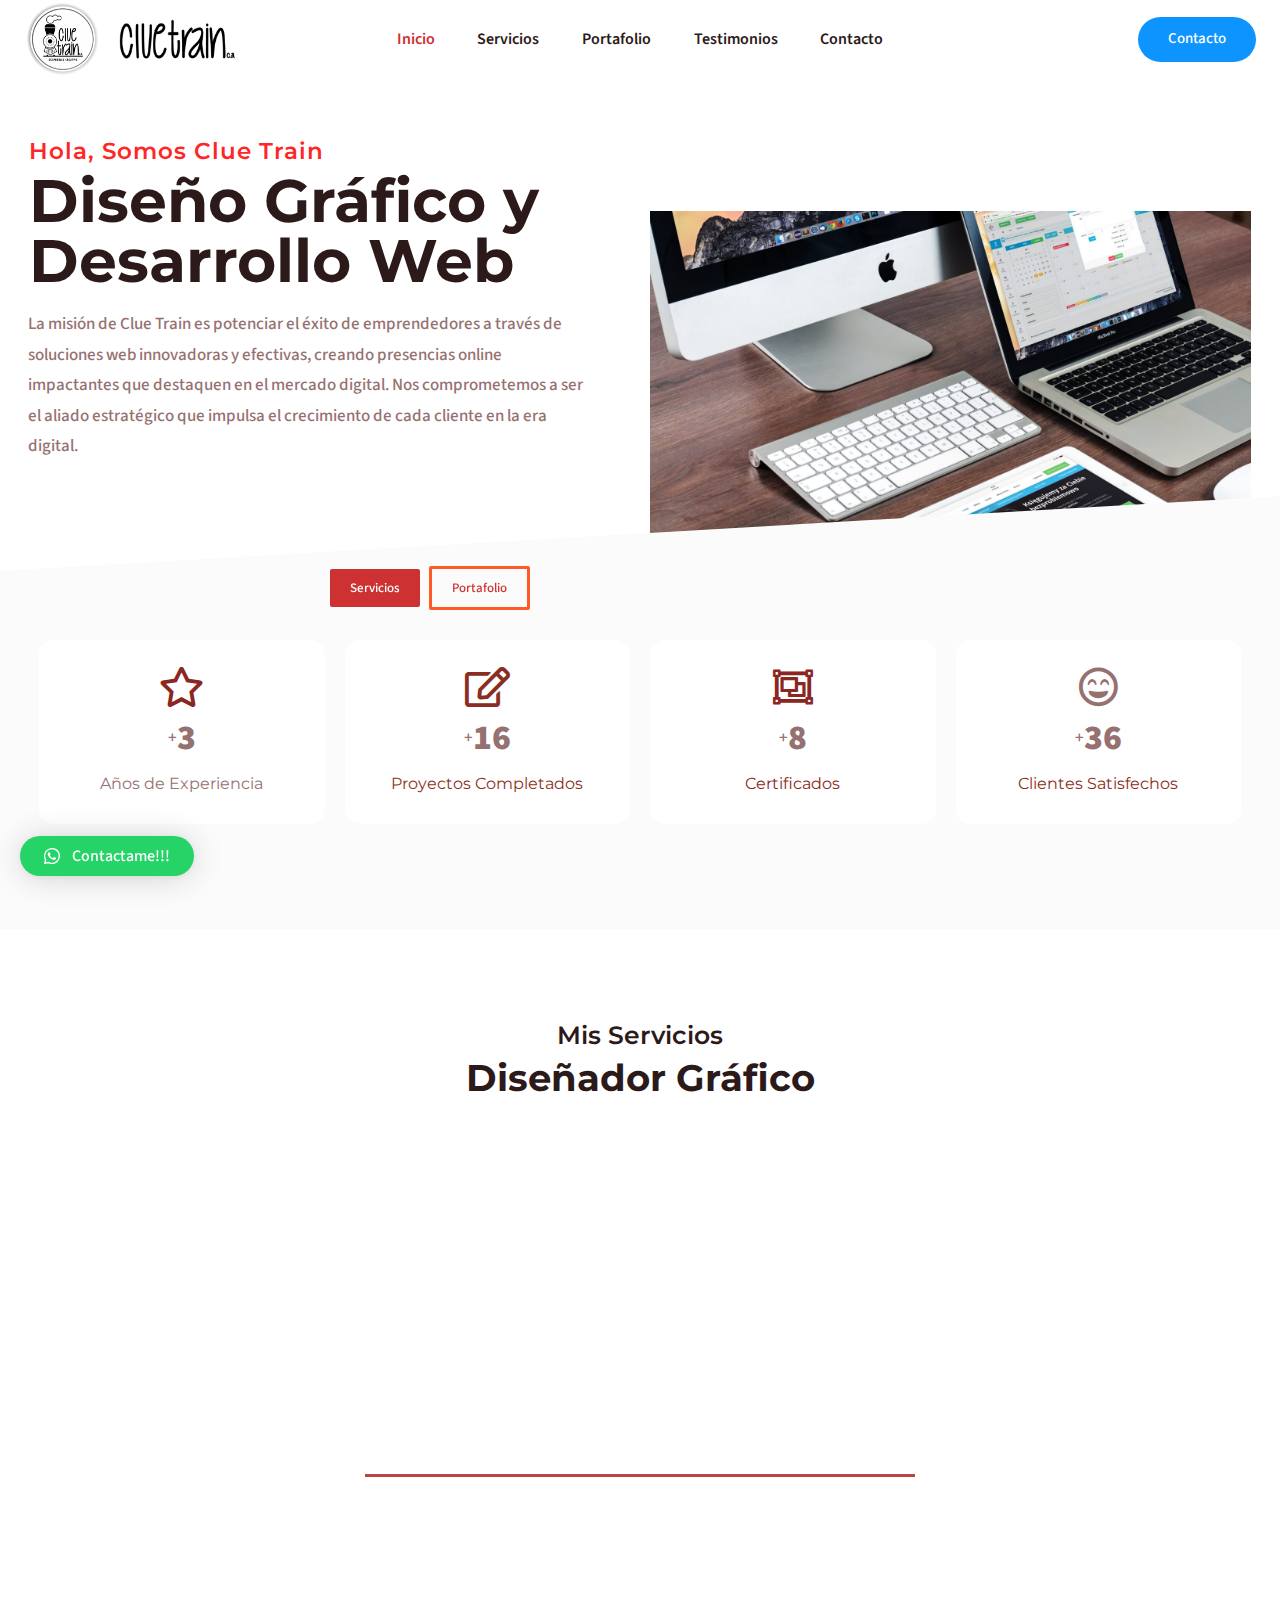
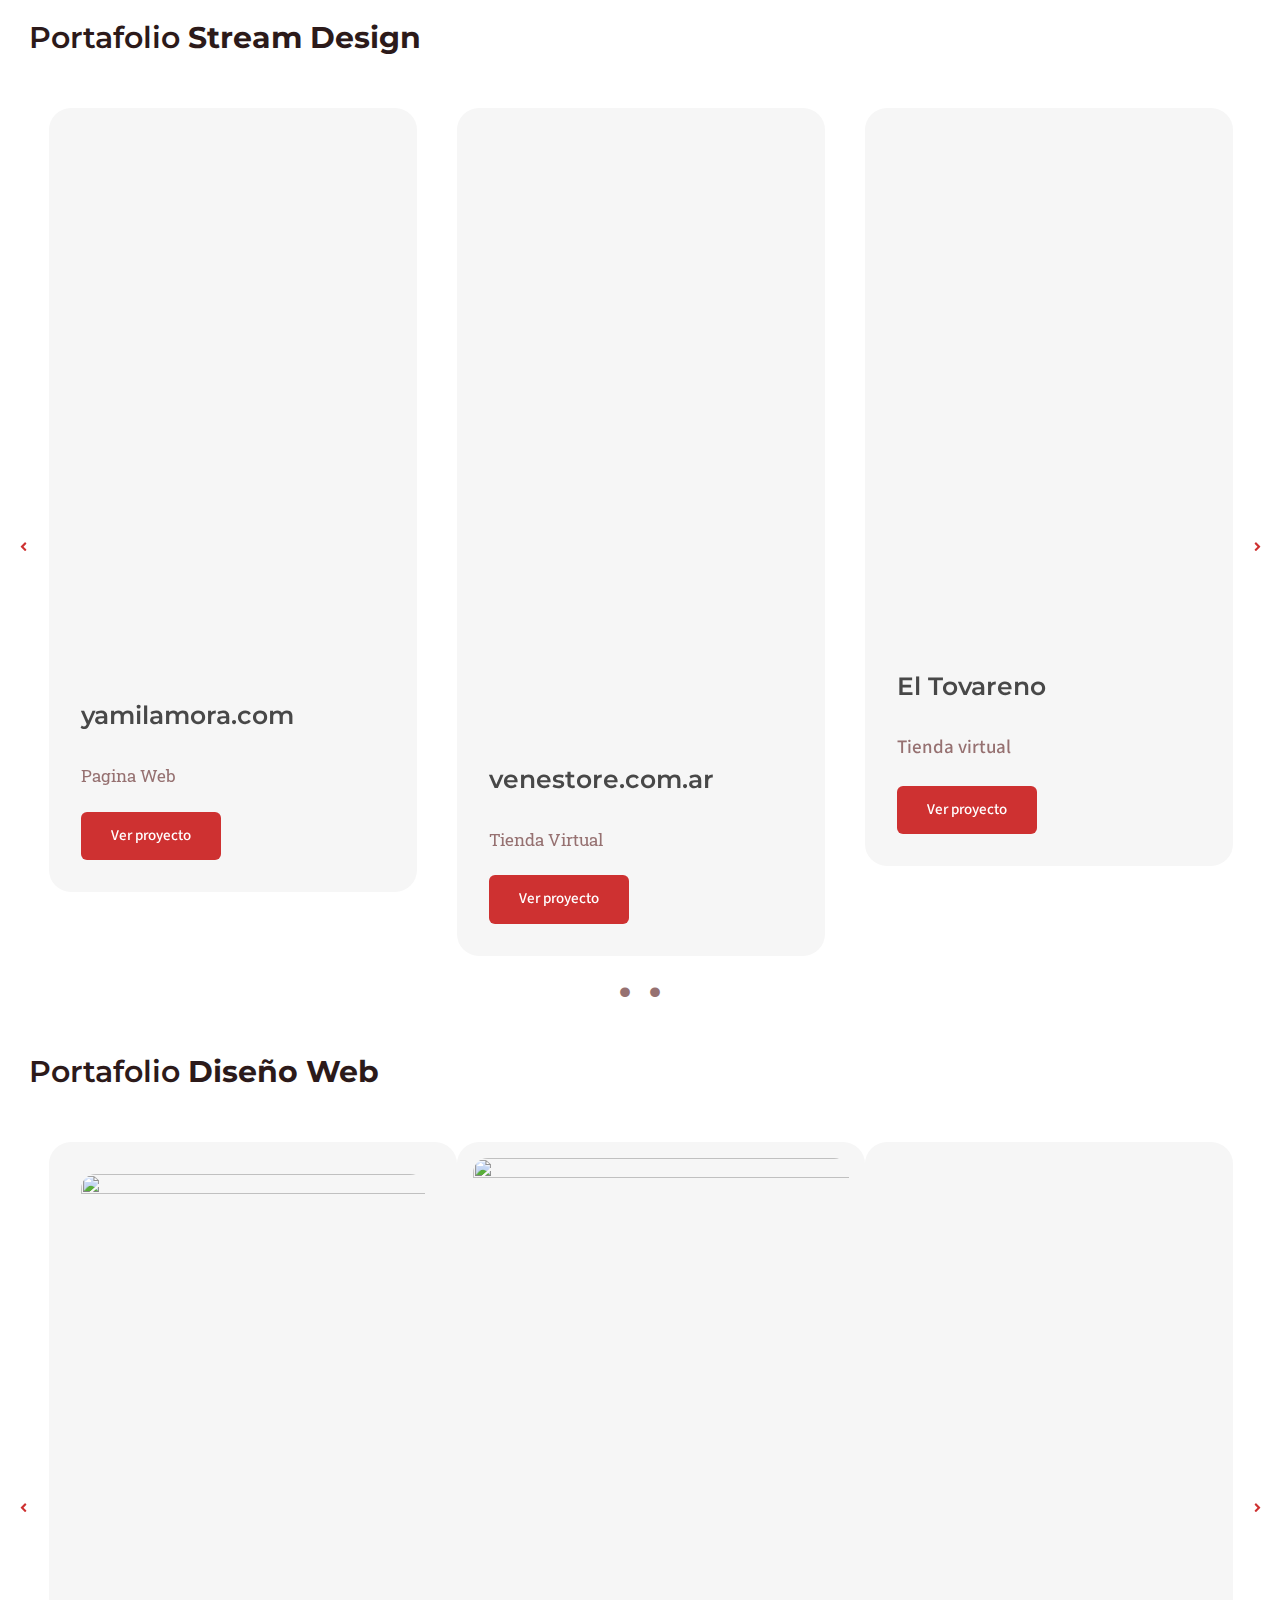
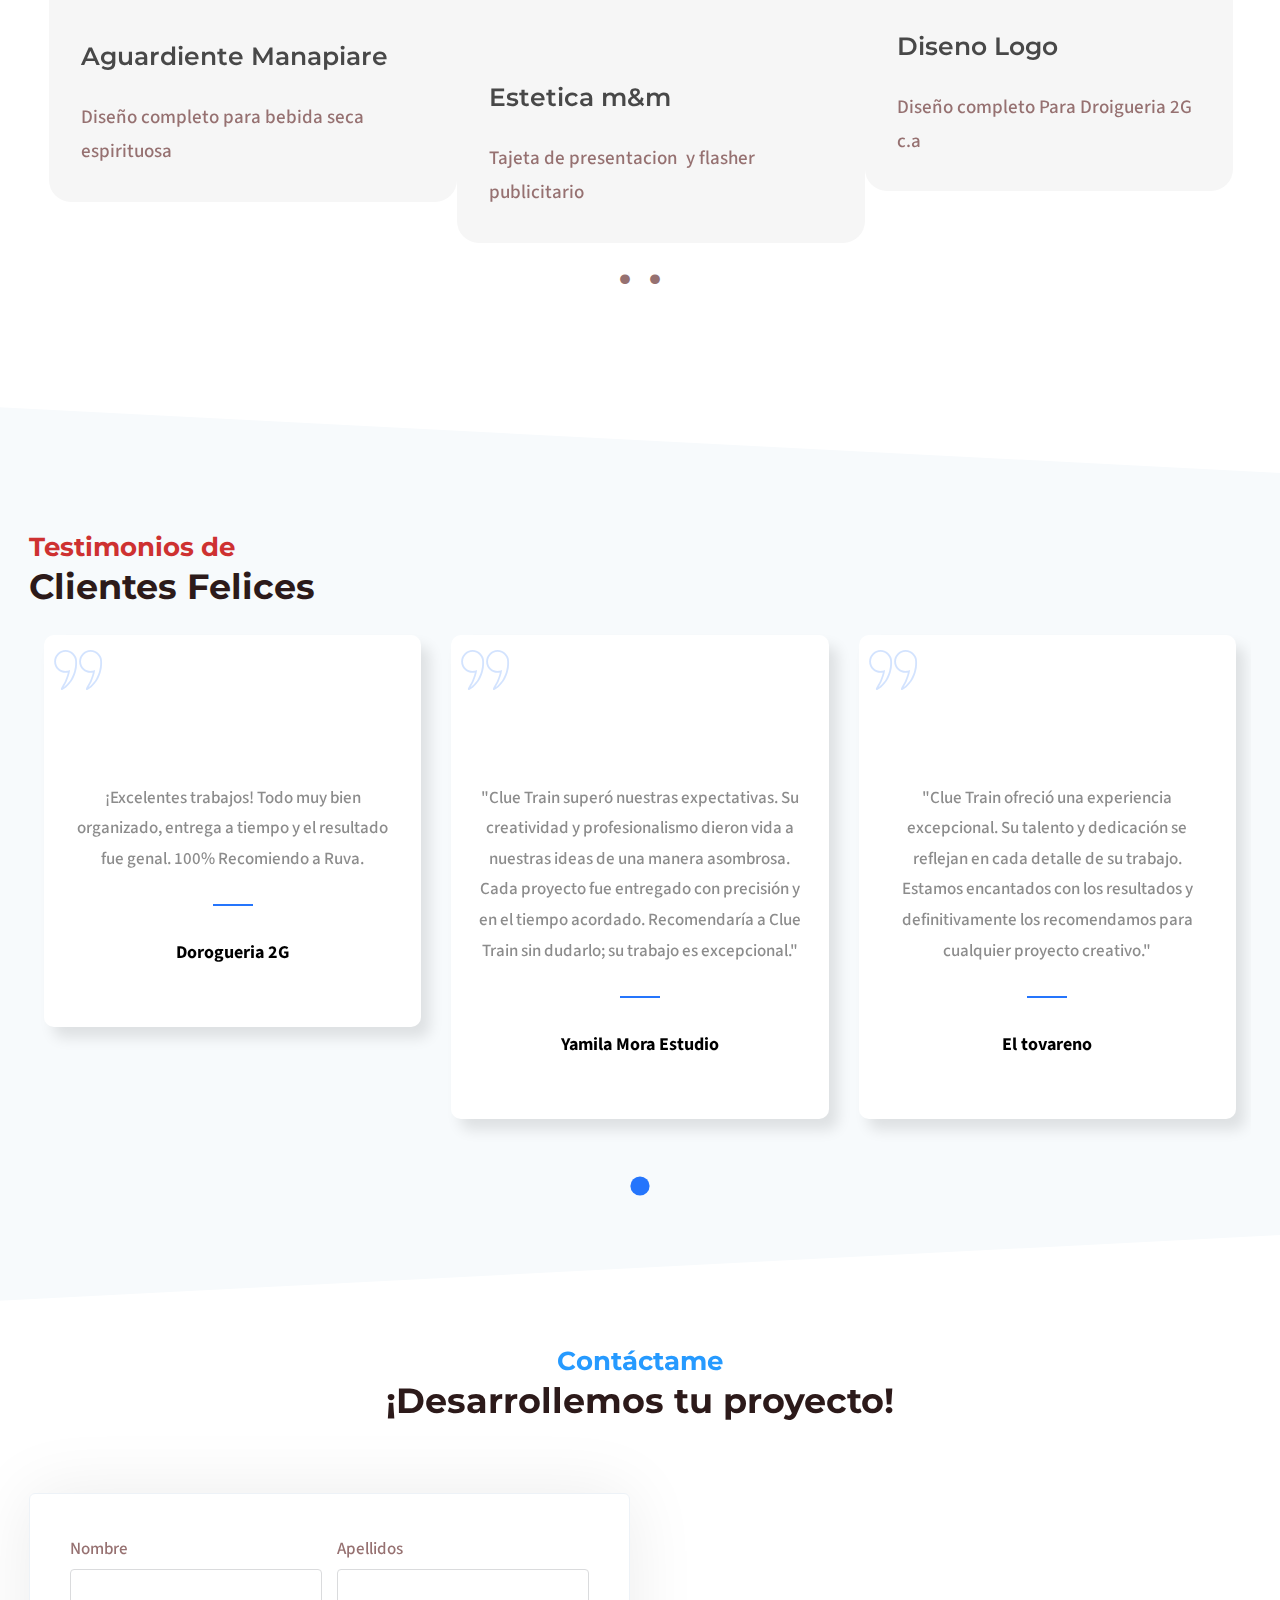
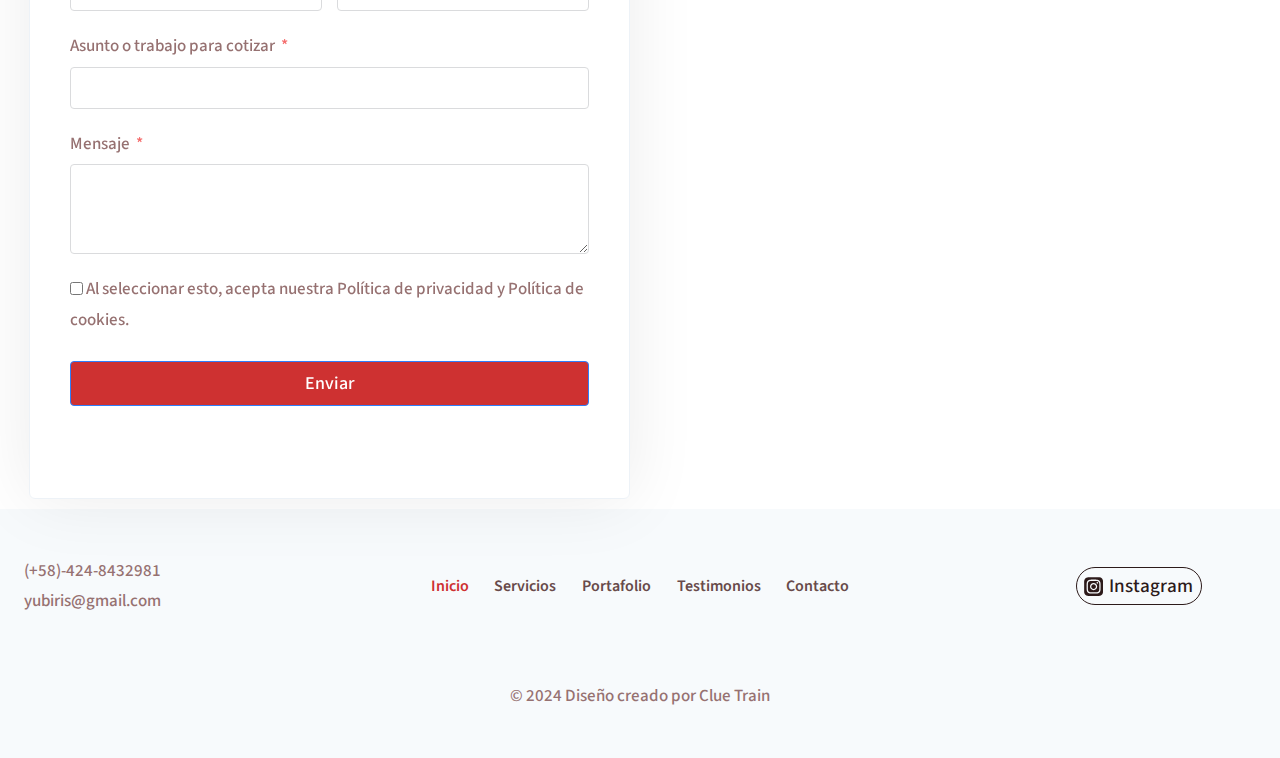
==== commit 94da6deb: "fixing file import images" ====
--- a/index.html
+++ b/index.html
@@ -3070,10 +3070,10 @@
 																																decoding="async"
 																																width="632"
 																																height="808"
-																																src="https://cluetrainca.github.io/cluetrain-page/wp-content/uploads/2023/01/banner1-1.png"
+																																src="https://cluetrainca.github.io/cluetrain-page/wp-content/uploads/2023/01/banner-2.1-1.png"
 																																class="attachment-large size-large wp-image-1394"
 																																alt=""
-																																srcset="https://cluetrainca.github.io/cluetrain-page/wp-content/uploads/2023/01/banner1-1.png 632w, https://cluetrainca.github.io/cluetrain-page/wp-content/uploads/2023/01/banner1-1-235x300.png 235w"
+																																srcset="https://cluetrainca.github.io/cluetrain-page/wp-content/uploads/2023/01/banner-2.1-1.png 632w, https://cluetrainca.github.io/cluetrain-page/wp-content/uploads/2023/01/banner-2.1-1-235x300.png 235w"
 																																sizes="(max-width: 632px) 100vw, 632px">
 																														</div>
 																													</div>
@@ -3227,10 +3227,10 @@
 																												decoding="async"
 																												width="632"
 																												height="808"
-																												src="https://cluetrainca.github.io/cluetrain-page/wp-content/uploads/2023/01/banner-3.1-1.png"
+																												src="https://cluetrainca.github.io/cluetrain-page/wp-content/uploads/2023/01/banner-3.1-1.jpeg"
 																												class="attachment-large size-large wp-image-1402"
 																												alt=""
-																												srcset="https://cluetrainca.github.io/cluetrain-page/wp-content/uploads/2023/01/banner-3.1-1.png 632w, https://cluetrainca.github.io/cluetrain-page/wp-content/uploads/2023/01/banner-3.1-1-235x300.png 235w"
+																												srcset="https://cluetrainca.github.io/cluetrain-page/wp-content/uploads/2023/01/banner-3.1-1.jpeg 632w, https://cluetrainca.github.io/cluetrain-page/wp-content/uploads/2023/01/banner-3.1-1-235x300.jpeg 235w"
 																												sizes="(max-width: 632px) 100vw, 632px">
 																										</div>
 																									</div>
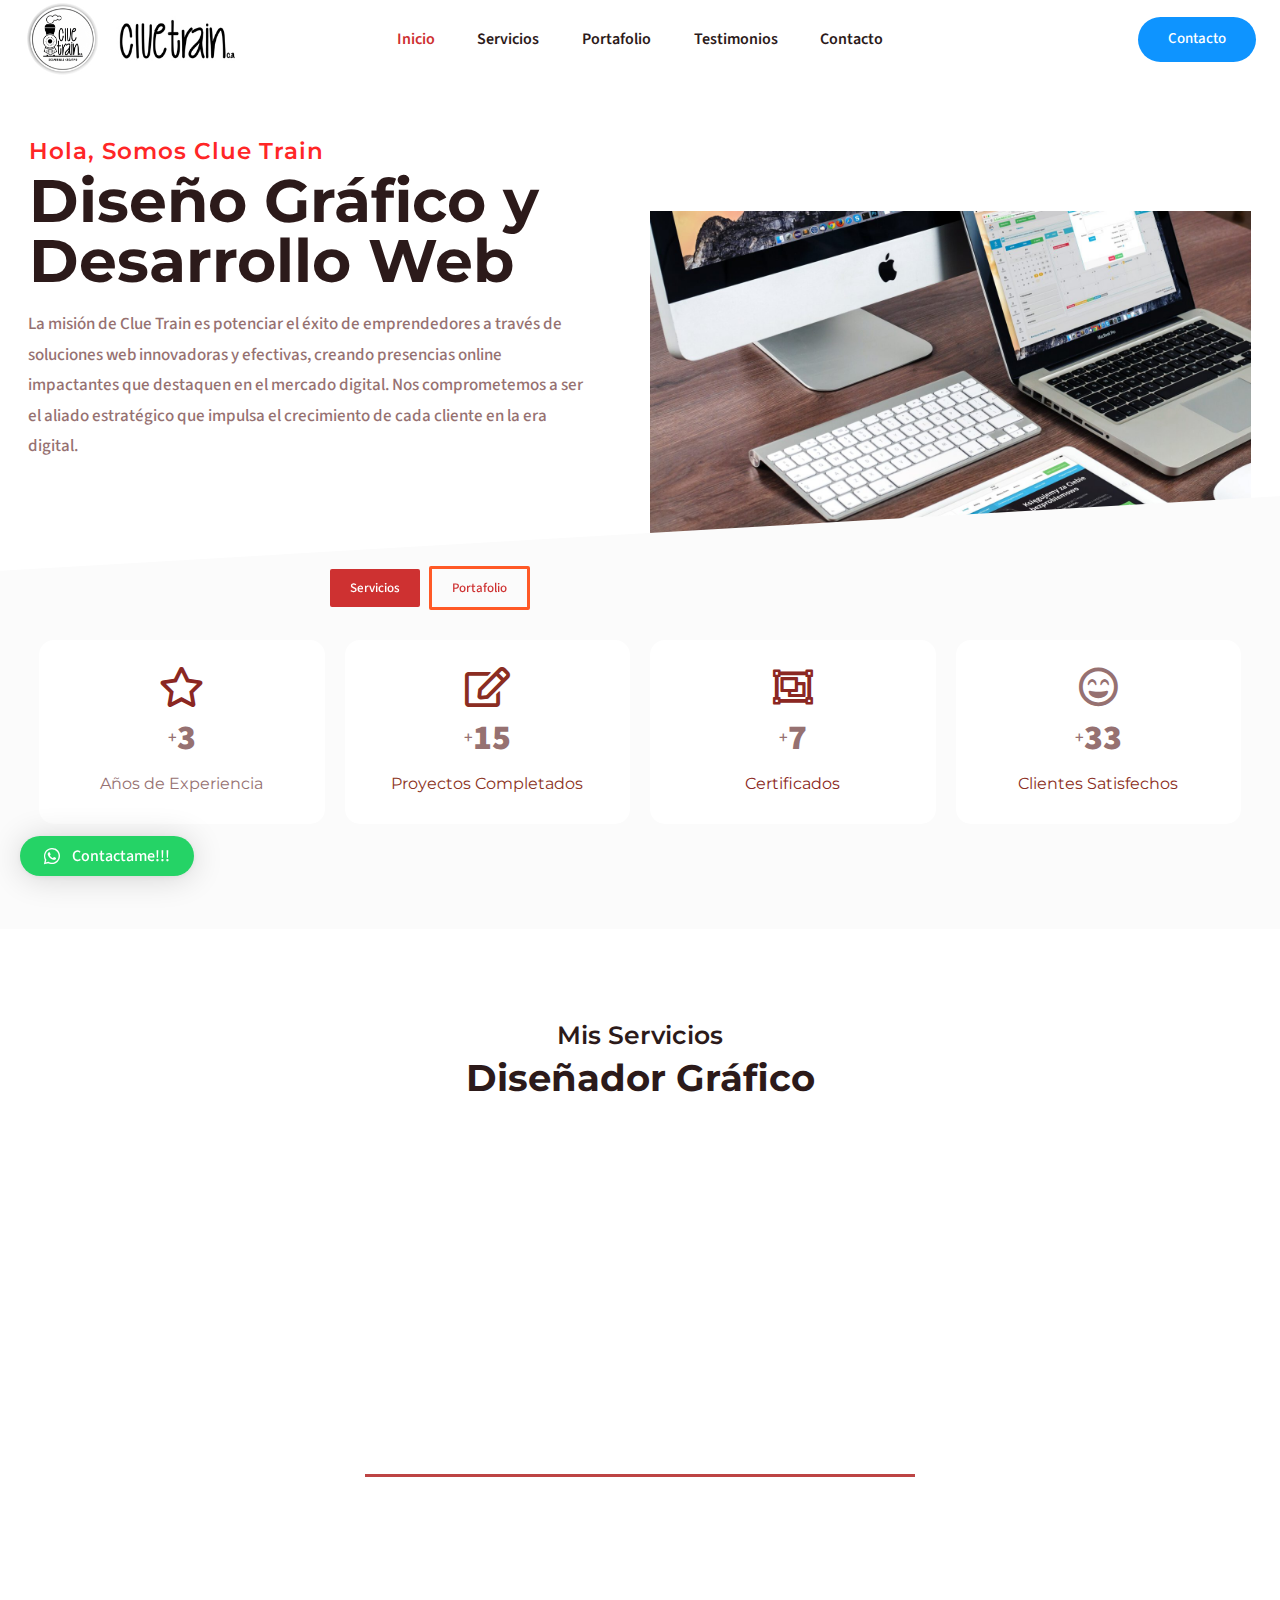
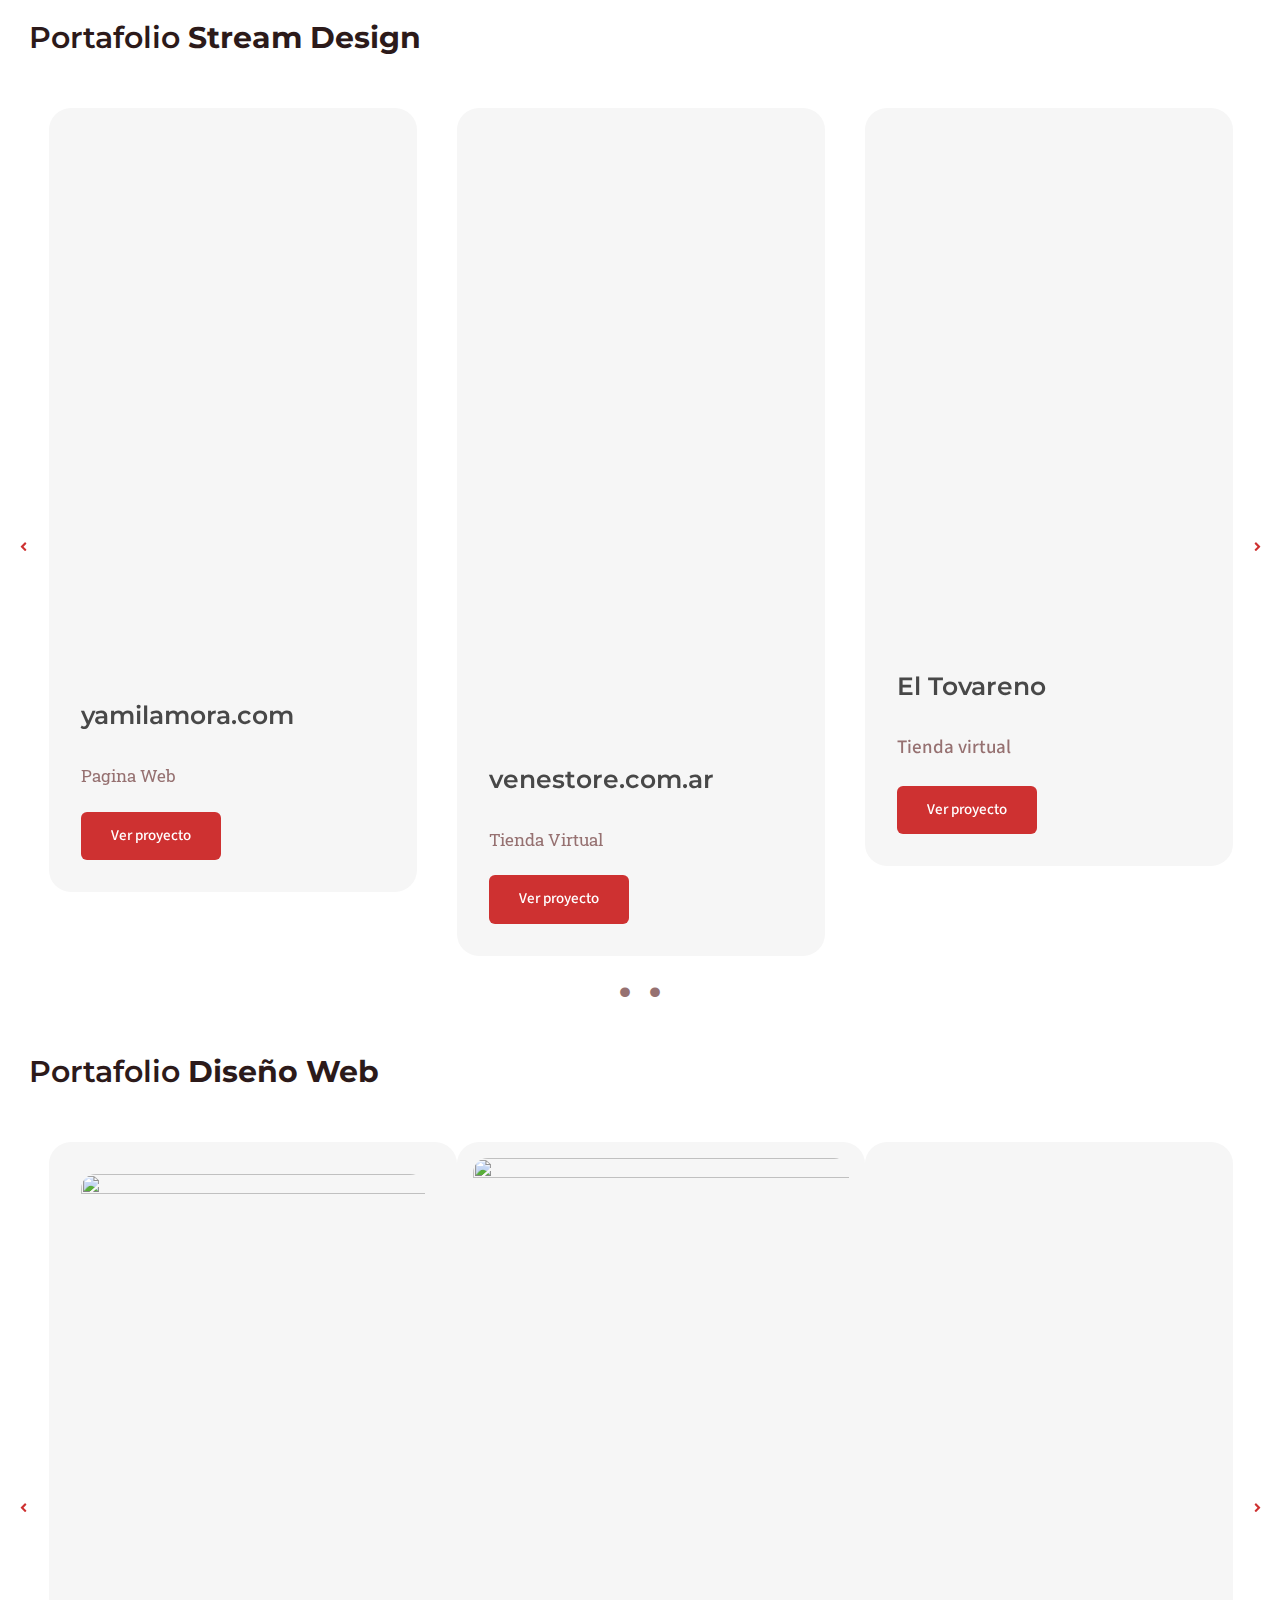
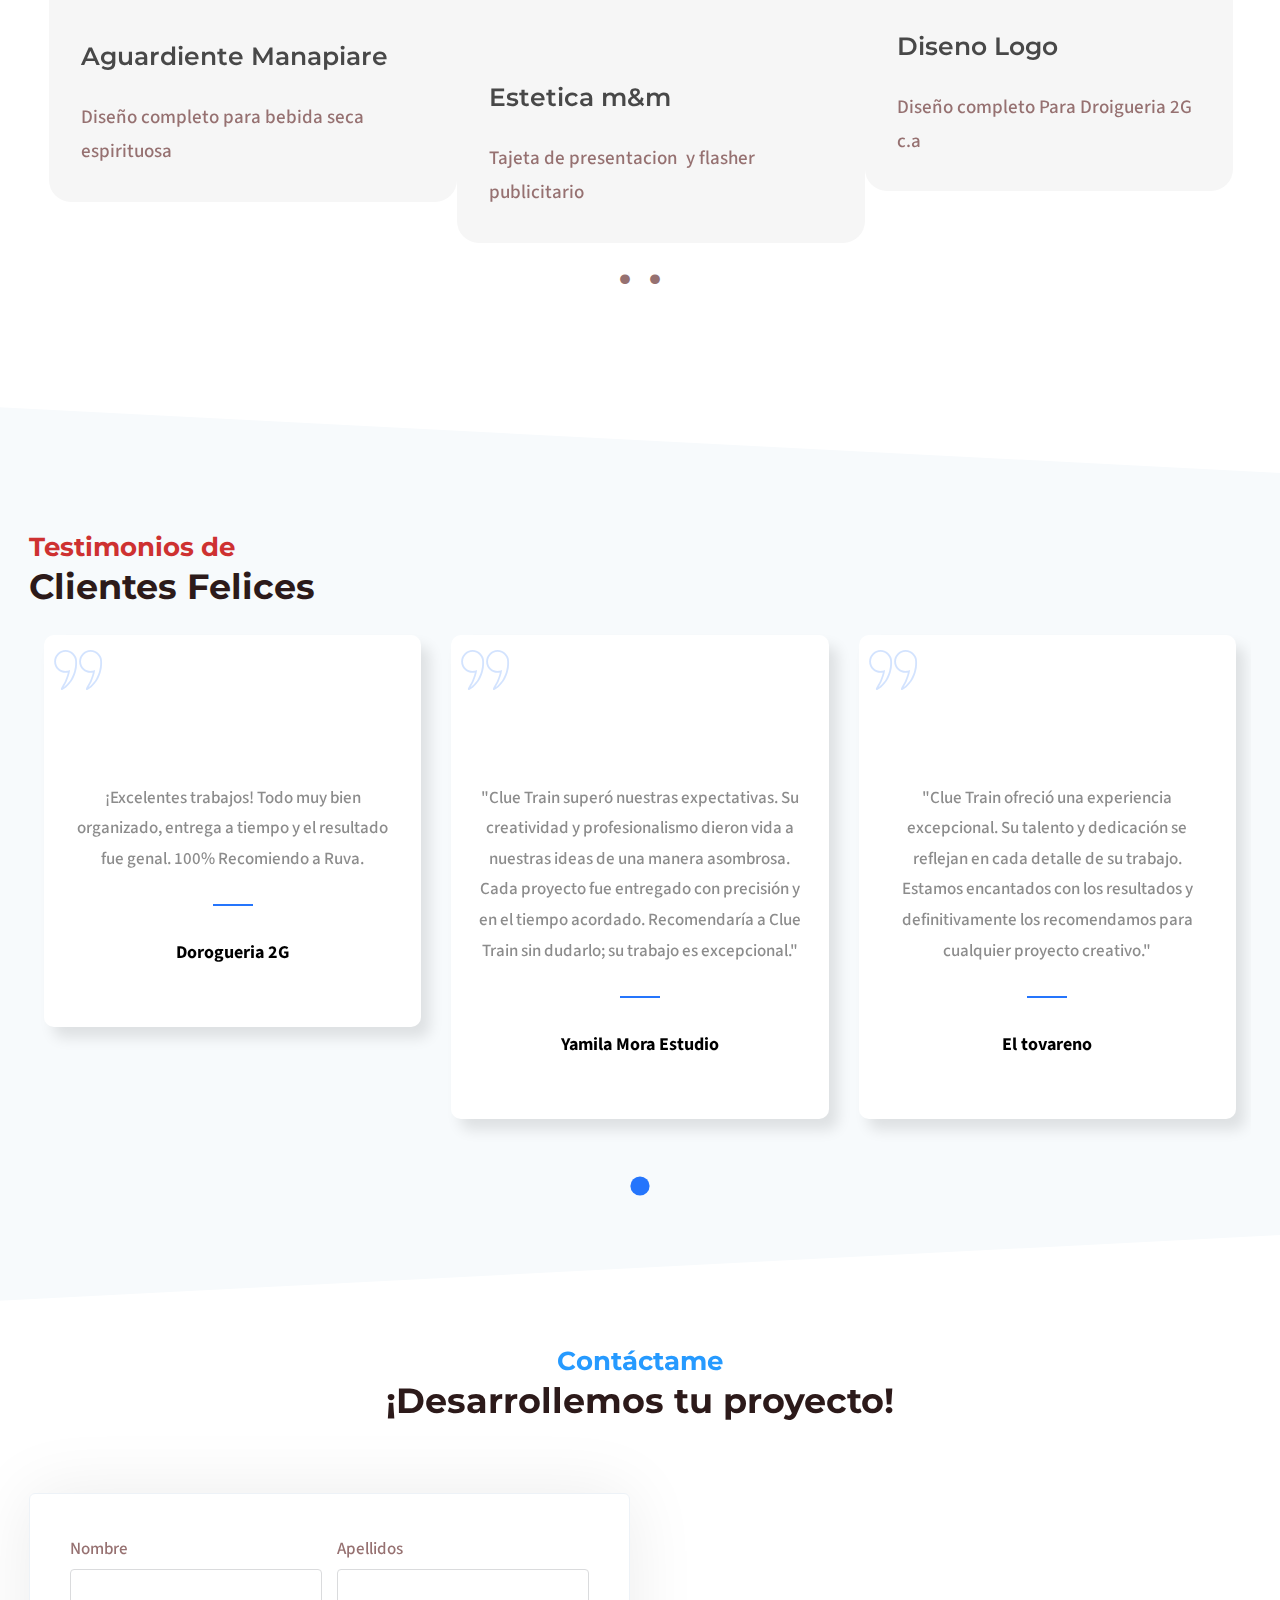
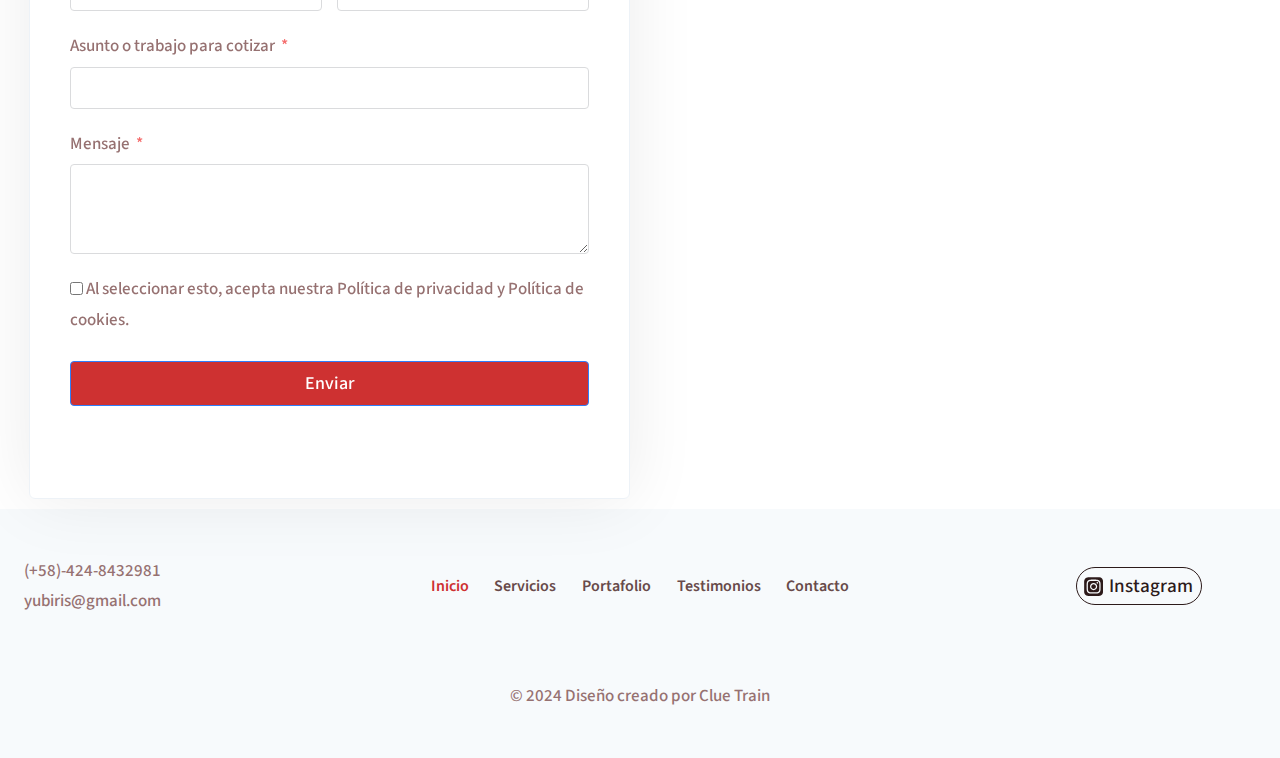
==== commit 9bd87227: "fixing file import images" ====
--- a/index.html
+++ b/index.html
@@ -4,7 +4,7 @@
 <head>
 	<meta charset="UTF-8">
 	<meta name="viewport" content="width=device-width, initial-scale=1, minimum-scale=1">
-	<title>Portafolio Web &#8211; Portafolio Ruva</title>
+	<title>Portafolio Web &#8211; Clue train</title>
 	<meta name="robots" content="max-image-preview:large">
 	<link rel="alternate" type="application/rss+xml" title="Portafolio Web &raquo; Feed"
 		href="https://cluetrainca.github.io/cluetrain-page/feed/">
@@ -2637,8 +2637,8 @@
 																															class="elementor-widget-container">
 																															<div
 																																class="elementor-button-wrapper">
-																																<a href="https://regalador.com/"
-																																	target="_blank"
+																																<a href="https://yamilamora.com/"
+																																	target=" _blank"
 																																	class="elementor-button-link elementor-button elementor-size-sm"
 																																	role="button">
 																																	<span
@@ -2738,7 +2738,7 @@
 																															class="elementor-widget-container">
 																															<div
 																																class="elementor-button-wrapper">
-																																<a href="https://regalador.com/"
+																																<a href="https://www.venestore.com.ar/"
 																																	target="_blank"
 																																	class="elementor-button-link elementor-button elementor-size-sm"
 																																	role="button">
@@ -2842,6 +2842,7 @@
 																															<div
 																																class="elementor-button-wrapper">
 																																<a href="https://www.eltovareno.com/"
+																																	target="_blank"
 																																	class="elementor-button-link elementor-button elementor-size-sm"
 																																	role="button">
 																																	<span
